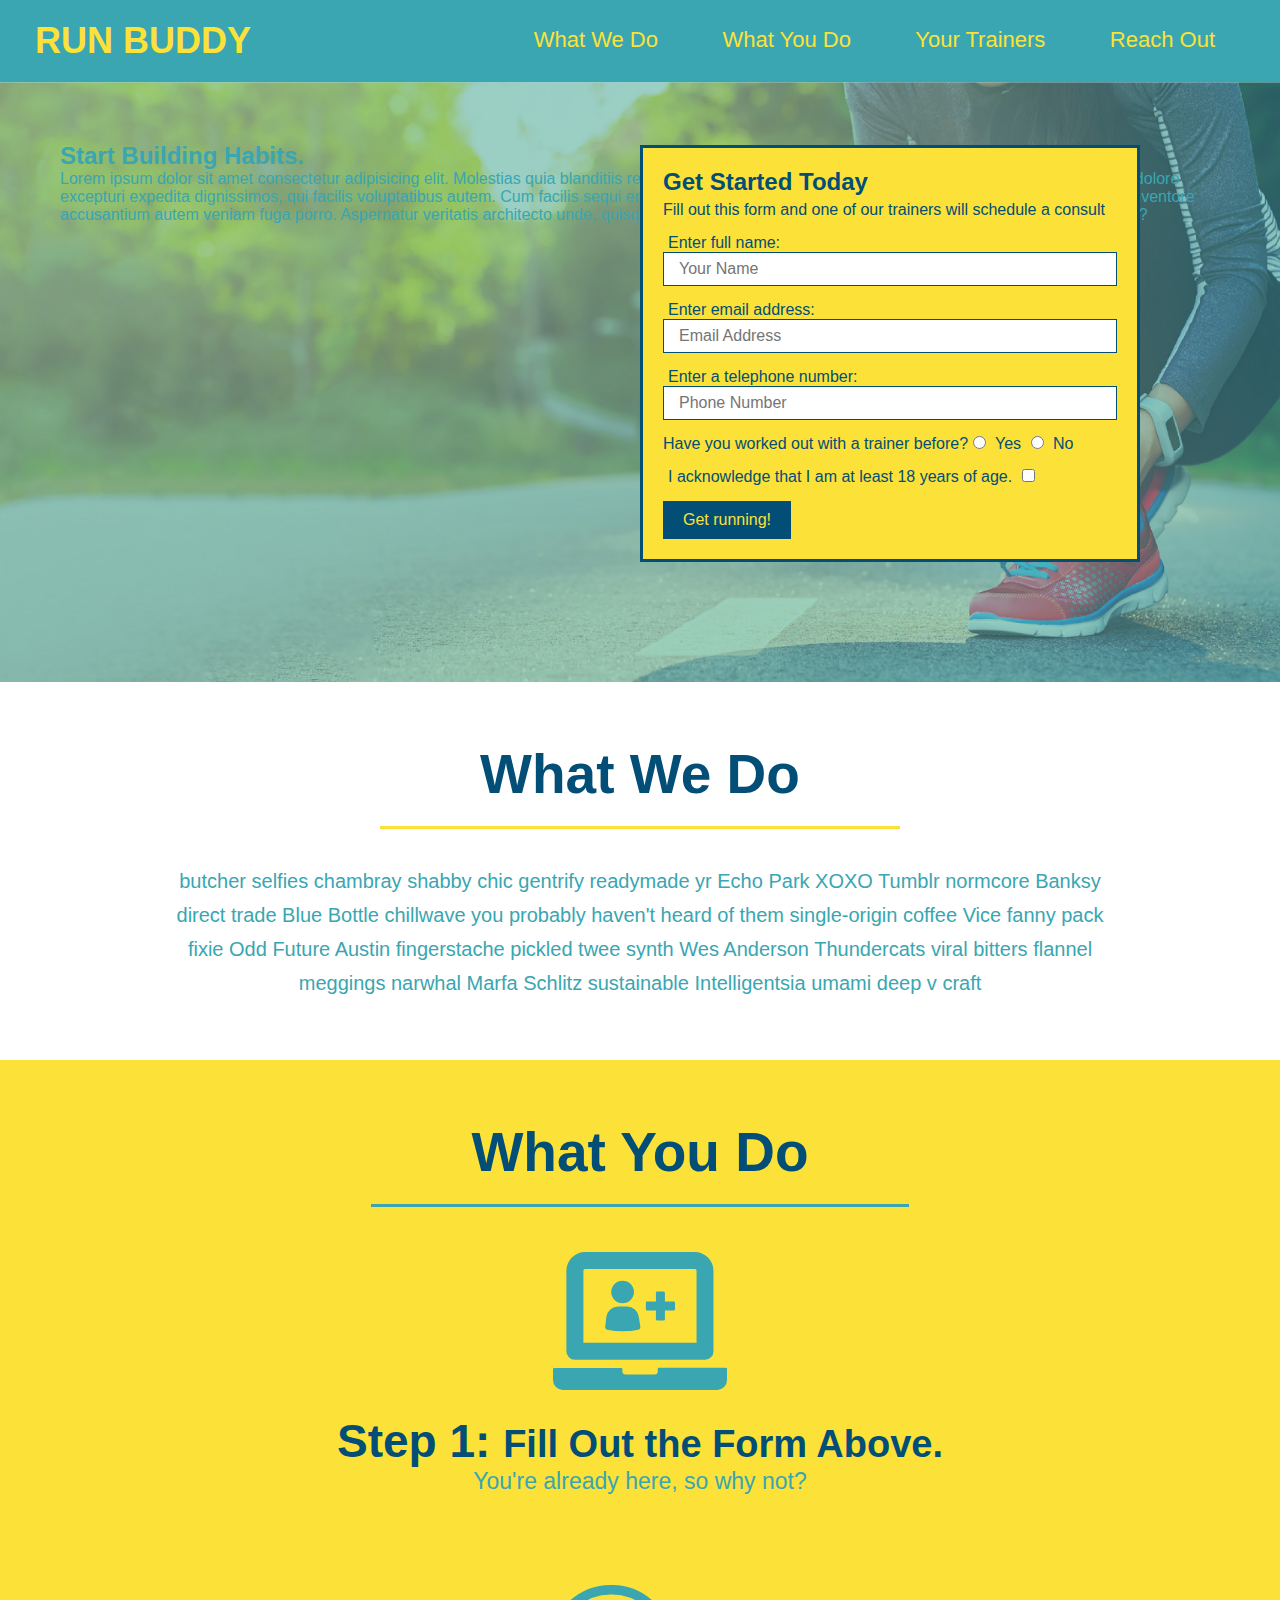
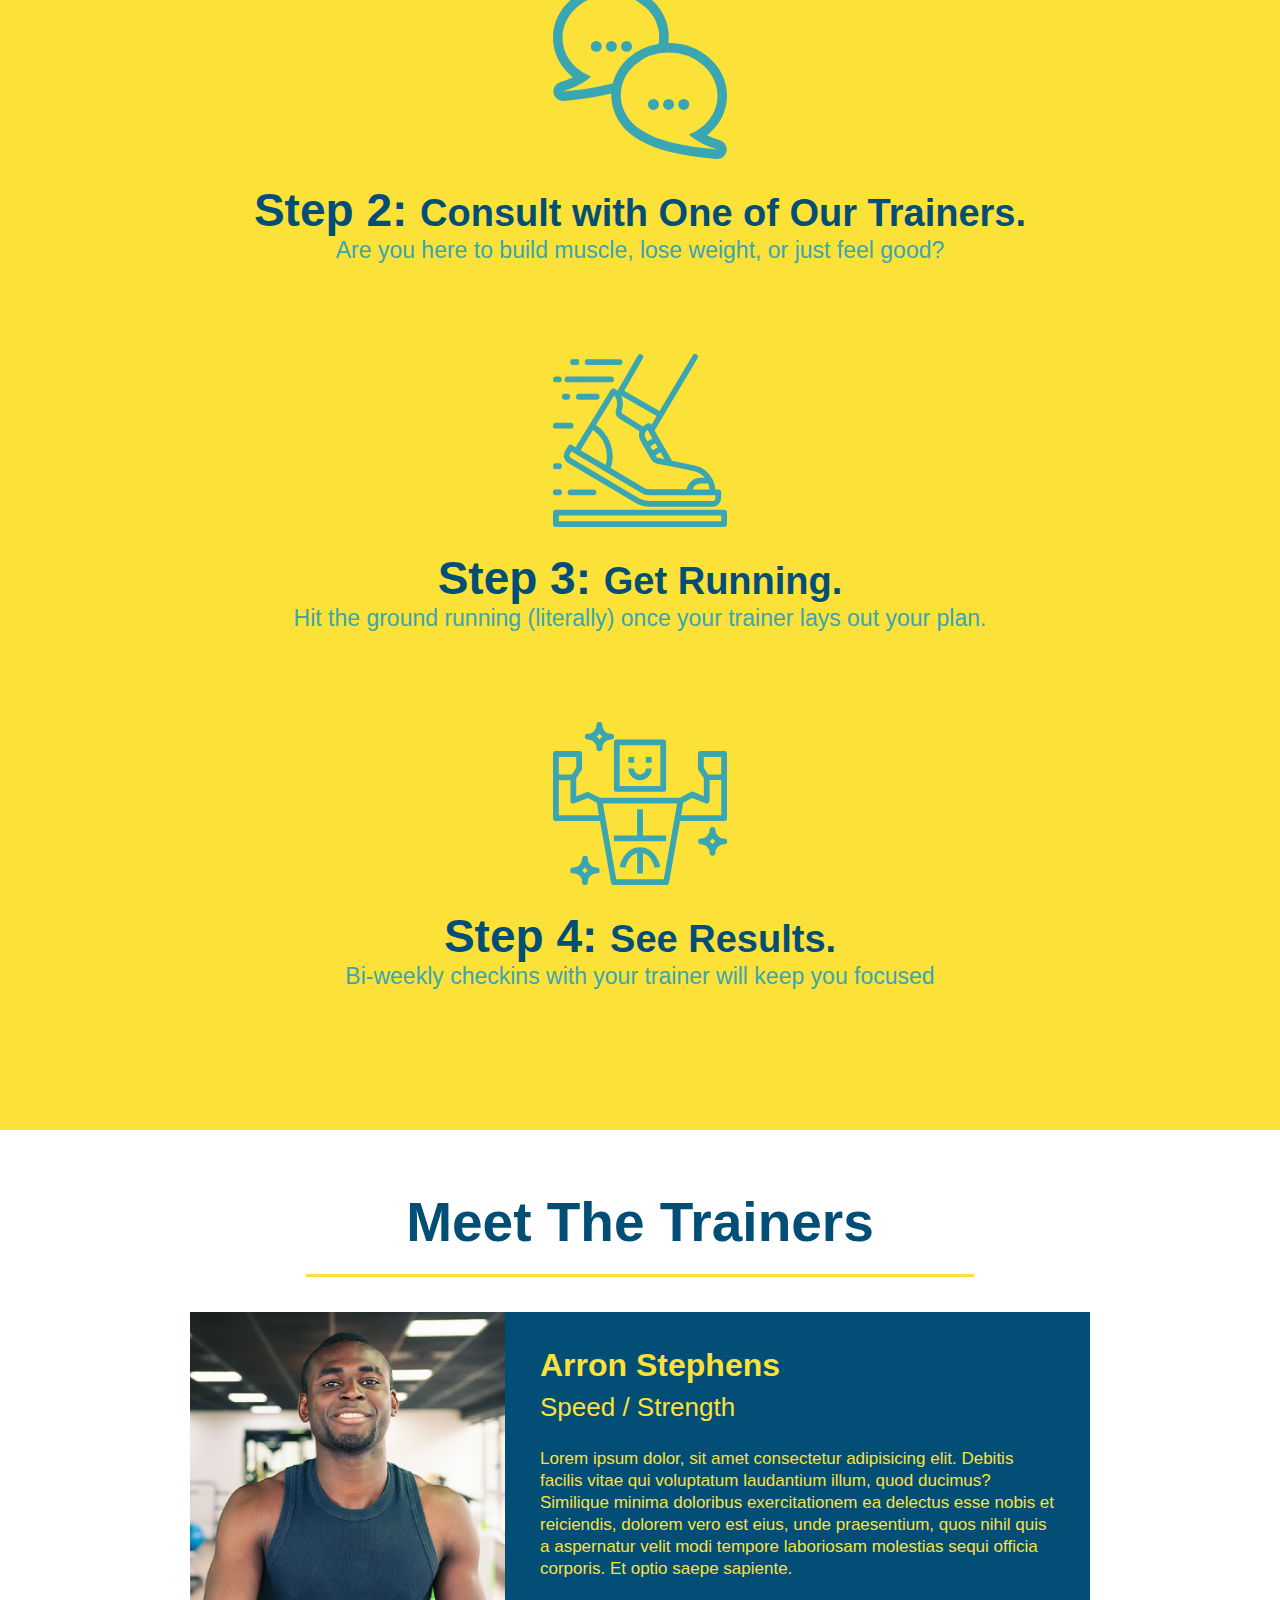
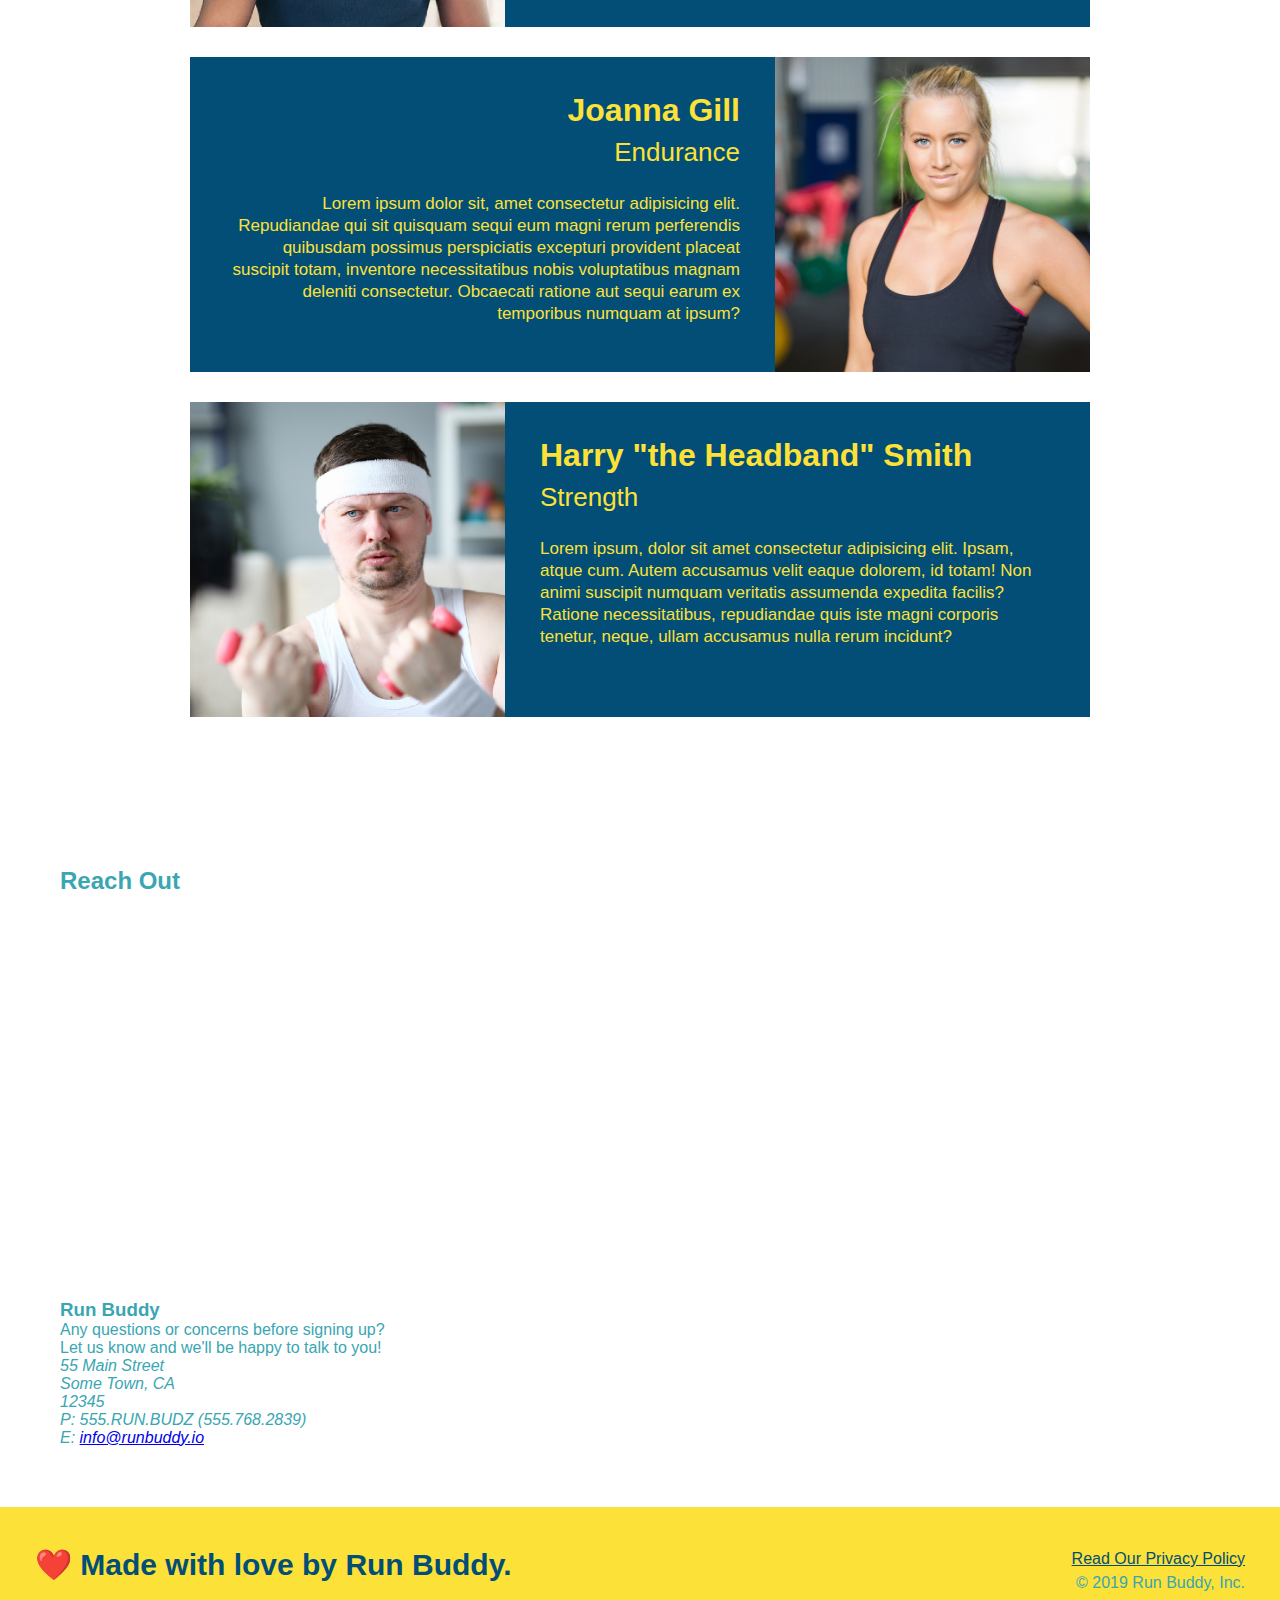
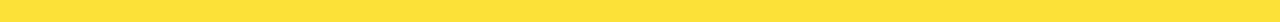
==== index.html @ 524ec3db "add iframe" ====
<!DOCTYPE html>
<html lang="en">

<head>
  <meta charset="UTF-8" />
  <title>Run Buddy</title>
  <link rel="stylesheet" href="./assets/css/style.css" />
</head>

<body>
  <!-- navigation -->
  <header>
    <h1>
      <a href="/">
        RUN BUDDY
      </a>
    </h1>
    <nav>
      <!-- Unordered list element -->
      <ul>
        <!-- List item element-->
        <li>
          <!-- Anchor element -->
          <a href="#what-we-do">What We Do</a>
        </li>
        <li>
          <a href="#what-you-do">What You Do</a>
        </li>
        <li>
          <a href="#your-trainers">Your Trainers</a>
        </li>
        <li>
          <a href="#reach-out">Reach Out</a>
        </li>
      </ul>
    </nav>
  </header>

  <!-- hero/jumbotron -->
  <section class="hero">
    <div class="hero-cta">
      <h2>Start Building Habits.</h2>
      <p>
        Lorem ipsum dolor sit amet consectetur adipisicing elit. Molestias quia blanditiis rem officiis ea. Inventore
        dolores aut nobis animi ullam quam commodi, dolore excepturi expedita dignissimos, qui facilis voluptatibus
        autem. Cum facilis sequi enim officiis et fugiat optio unde, corrupti soluta voluptas deserunt ut id inventore
        accusantium autem veniam fuga porro. Aspernatur veritatis architecto unde, quisquam molestias hic vitae modi
        veniam dolore doloribus quidem tempora?
      </p>
    </div>
    <div class="hero-form">
      <h3>Get Started Today</h3>
      <p>Fill out this form and one of our trainers will schedule a consult</p>
      <form>
        <label for="name">Enter full name:</label>
        <input type="text" placeholder="Your Name" name="name" id="name" class="form-input" />
        <label for="email">Enter email address:</label>
        <input type="text" placeholder="Email Address" name="email" id="email" class="form-input" />
        <label for="phone">Enter a telephone number:</label>
        <input type="text" placeholder="Phone Number" name="phone" id="phone" class="form-input" />
        <p>
          Have you worked out with a trainer before?
          <input type="radio" name="trainer-confirm" id="trainer-yes" />
          <label for="trainer-yes">Yes</label>
          <input type="radio" name="trainer-confirm" id="trainer-no" />
          <label for="trainer-no">No</label>
        </p>
        <p>
          <label for="checkbox">
            I acknowledge that I am at least 18 years of age.
          </label>
          <input type="checkbox" name="checkpoint1" id="checkbox" />
        </p>
        <button type="submit">
          Get running!
        </button>
      </form>
    </div>
  </section>

  <!-- "what we do" section -->
  <section id="what-we-do" class="intro">
    <h2 class="section-title primary-border">What We Do</h2>
    <p>
      butcher selfies chambray shabby chic gentrify readymade yr Echo Park XOXO Tumblr normcore Banksy direct trade Blue
      Bottle chillwave you probably haven't heard of them single-origin coffee Vice fanny pack fixie Odd Future Austin
      fingerstache pickled twee synth Wes Anderson Thundercats viral bitters flannel meggings narwhal Marfa Schlitz
      sustainable Intelligentsia umami deep v craft
    </p>
  </section>

  <!-- "what you do" section -->
  <section id="what-you-do" class="steps">
    <h2 class="section-title secondary-border">What You Do</h2>

    <div>
      <img src="./assets/images/step-1.svg" alt="" />
      <h3>Step 1: <span>Fill Out the Form Above.</span></h3>
      <p>You're already here, so why not?</p>
    </div>

    <div>
      <img src="./assets/images/step-2.svg" alt="" />
      <h3>Step 2: <span>Consult with One of Our Trainers.</span></h3>
      <p>Are you here to build muscle, lose weight, or just feel good?</p>
    </div>

    <div>
      <img src="./assets/images/step-3.svg" alt="" />
      <h3>Step 3: <span>Get Running.</span></h3>
      <p>Hit the ground running (literally) once your trainer lays out your plan.</p>
    </div>

    <div>
      <img src="./assets/images/step-4.svg" alt="" />
      <h3>Step 4: <span>See Results.</span></h3>
      <p>Bi-weekly checkins with your trainer will keep you focused</p>
    </div>
  </section>

  <!-- "meet the trainers" section -->
  <section id="your-trainers" class="trainers">
    <h2 class="section-title primary-border">
      Meet The Trainers
    </h2>
    <!-- trainer 1 -->
    <article class="trainer">
      <img src="./assets/images/trainer-1.jpg" alt="Arron Stephens in his workout clothes, ready to pump iron" />
      <div class="trainer-bio text-left">
        <h3>Arron Stephens</h3>
        <h4>Speed / Strength</h4>
        <p>Lorem ipsum dolor, sit amet consectetur adipisicing elit. Debitis facilis vitae qui voluptatum laudantium
          illum, quod ducimus? Similique minima doloribus exercitationem ea delectus esse nobis et reiciendis, dolorem
          vero est eius, unde praesentium, quos nihil quis a aspernatur velit modi tempore laboriosam molestias sequi
          officia corporis. Et optio saepe sapiente.</p>
      </div>
    </article>

    <!-- trainer 2 -->
    <article class="trainer">
      <div class="trainer-bio text-right">
        <h3>Joanna Gill</h3>
        <h4>Endurance</h4>
        <p>
          Lorem ipsum dolor sit, amet consectetur adipisicing elit. Repudiandae qui sit quisquam sequi eum magni rerum
          perferendis quibusdam possimus perspiciatis excepturi provident placeat suscipit totam, inventore
          necessitatibus nobis voluptatibus magnam deleniti consectetur. Obcaecati ratione aut sequi earum ex temporibus
          numquam at ipsum?
        </p>
      </div>
      <img src="./assets/images/trainer-2.jpg" alt="Joanna Gill cooling off after a workout" />
    </article>

    <!-- trainer 3 -->
    <article class="trainer">
      <img src="./assets/images/trainer-3.jpg"
        alt="Harry Smith wearing a headband and lifting comically small pink weights" />
      <div class="trainer-bio text-left">
        <h3>Harry "the Headband" Smith</h3>
        <h4>Strength</h4>
        <p>
          Lorem ipsum, dolor sit amet consectetur adipisicing elit. Ipsam, atque cum. Autem accusamus velit eaque
          dolorem, id totam! Non animi suscipit numquam veritatis assumenda expedita facilis? Ratione necessitatibus,
          repudiandae quis iste magni corporis tenetur, neque, ullam accusamus nulla rerum incidunt?
        </p>
      </div>
    </article>
  </section>

  <!-- "reach out" section -->
  <section>
    <h2>Reach Out</h2>
    <div class="contact-info">
      <iframe
        src="https://www.google.com/maps/embed?pb=!1m18!1m12!1m3!1d3223.1935821625984!2d-86.51737688439837!3d36.11314131376996!2m3!1f0!2f0!3f0!3m2!1i1024!2i768!4f13.1!3m3!1m2!1s0x886413eddbdd897b%3A0x9555326be716e480!2s4103%20Elizabeth%20Dr%2C%20Mt.%20Juliet%2C%20TN%2037122!5e0!3m2!1sen!2sus!4v1623784076672!5m2!1sen!2sus"
        width="400" height="400" style="border:0;" allowfullscreen="" loading="lazy">
      </iframe>
    </div>
    <div>
      <h3>Run Buddy</h3>
      <p>
        Any questions or concerns before signing up?
        <br />
        Let us know and we'll be happy to talk to you!
      </p>
      <address>
        55 Main Street <br />
        Some Town, CA <br />
        12345 <br />
        P: 555.RUN.BUDZ (555.768.2839)<br />
        E: <a href="mailto:info@runbuddy.io">info@runbuddy.io</a>
      </address>
    </div>
  </section>


  <!-- footer -->
  <footer>
    <h2>❤️ Made with love by Run Buddy.</h2>
    <div>
      <a href="#">Read Our Privacy Policy</a><br />
      &copy; 2019 Run Buddy, Inc.
    </div>
  </footer>
</body>

</html>
---- assets/css/style.css ----
* {
  margin: 0;
  padding: 0;
  box-sizing: border-box;
}

body {
  /* more on this crazy alphanumerical value in a minute! */
  color: #39a6b2;
  font-family: Helvetica, Arial, sans-serif;
}

/* apply styles to <header> */
header {
  padding: 20px 35px;
  background-color: #39a6b2;
}

header h1 {
  font-weight: bold;
  font-size: 36px;
  color: #fce138;
  margin: 0;
  display: inline;
}
header a {
  text-decoration: none;
  color: #fce138;
}

header nav {
  float: right;
  margin: 7px 0;
}

header nav ul li {
  display: inline;
}

header nav ul li a {
  margin: 0 30px;
  font-weight: lighter;
  font-size: 22px;
}

footer {
  background: #fce138;
  width: 100%;
  padding: 40px 35px;
}

footer h2 {
  display: inline;
  color: #024e76;
  font-size: 30px;
  margin: 0;
}

footer div {
  float: right;
  line-height: 1.5;
  text-align: right;
}

footer a {
  color: #024e76;
}

section {
  padding: 60px;
}

/* Hero Style Start */
.hero {
  background-image: url('../images/hero-bg.jpg');
  height: 600px;
  background-size: cover;
  background-position: center;
  position: relative;
}
/* Hero Style End */

.hero-form {
  border: 3px solid #024e76;
  background-color: #fce138;
  padding: 20px;
  width: 500px;
  color: #024e76;
  position: absolute;
  bottom: 120px;
  right: 140px;
}

.hero-form h3 {
  font-size: 24px;
  margin: 0;
}
.hero-form p {
  margin: 5px 0 15px 0;
}

.form-input {
  border: 1px solid #024e76;
  display: block;
  padding: 7px 15px;
  font-size: 16px;
  color: #024e76;
  width: 100%;
  margin-bottom: 15px;
}

.hero-form label {
  margin: 0 5px;
}

.hero-form button {
  color: #fce138;
  background-color: #024e76;
  border: none;
  padding: 10px 20px;
  font-size: 16px;
}

.intro {
  text-align: center;
}

.intro p {
  line-height: 1.7;
  color: #39a6b2;
  width: 80%;
  font-size: 20px;
  margin: 0 auto;
}

.steps {
  text-align: center;
  background: #fce138;
}

.steps div {
  margin-bottom: 80px;
}

.steps img {
  width: 15%;
  margin: 10px 0;
}

.steps h3 {
  color: #024e76;
  font-size: 46px;
  margin-top: 10px;
}

.steps p {
  color: #39a6b2;
  font-size: 23px;
}

.steps span {
  font-size: 38px;
}

.section-title {
  font-size: 55px;
  color: #024e76;
  margin-bottom: 35px;
  padding: 0 100px 20px 100px;
  display: inline-block;
  border-bottom: 3px solid;
}

.primary-border {
  border-color: #fce138;
}

.secondary-border {
  border-color: #39a6b2;
}

.trainers {
  text-align: center;
}

.trainer {
  width: 900px;
  margin: 0 auto 30px auto;
  background: #024e76;
  color: #fce138;
  overflow: auto;
}

.trainer img {
  width: 35%;
  float: left;
}

.trainer-bio {
  padding: 35px;
  float: left;
  width: 65%;
}

.trainer-bio h3 { 
  font-size: 32px;
  margin-bottom: 8px;
}

.trainer-bio h4 { 
  font-weight: lighter;
  font-size: 26px;
  margin-bottom: 25px;
}

.trainer-bio p { 
  font-size: 17px;
  line-height: 1.3;
}


.text-left {
  text-align: left;
}

.text-right {
  text-align: right;
}
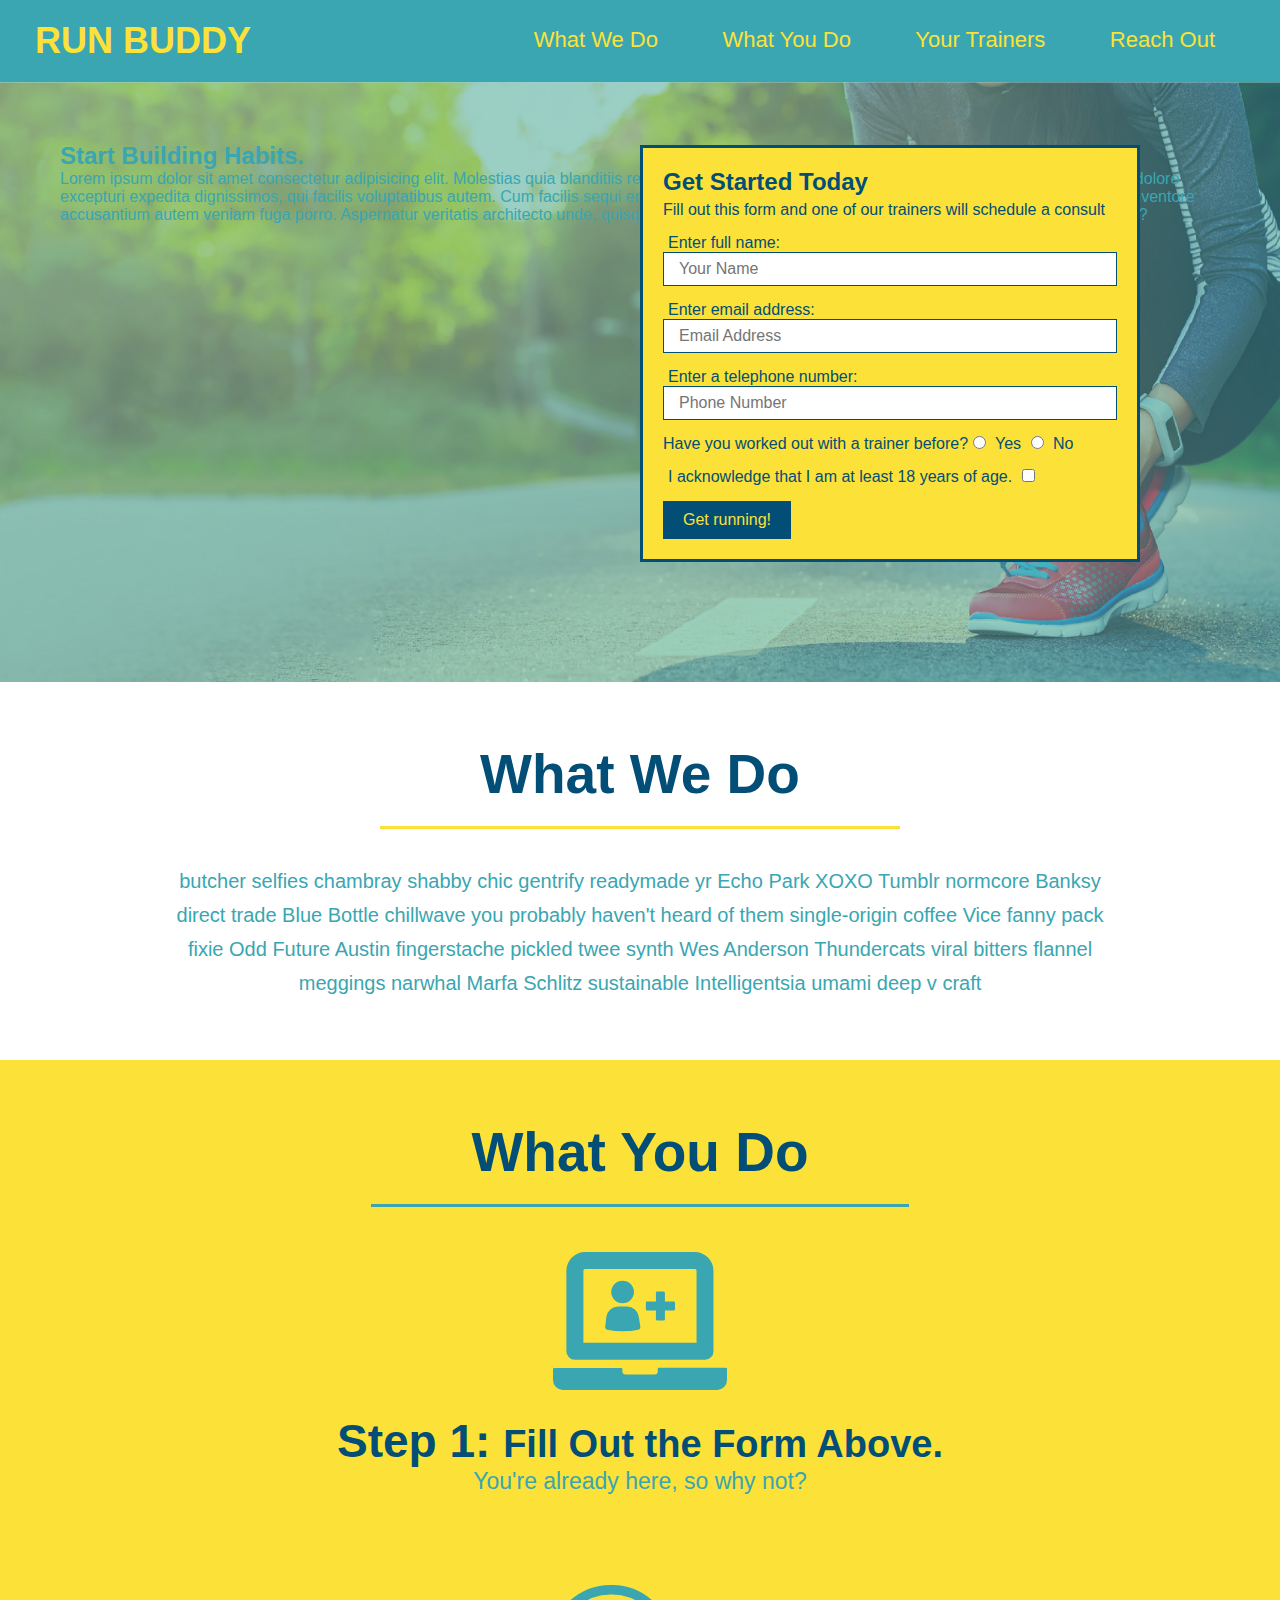
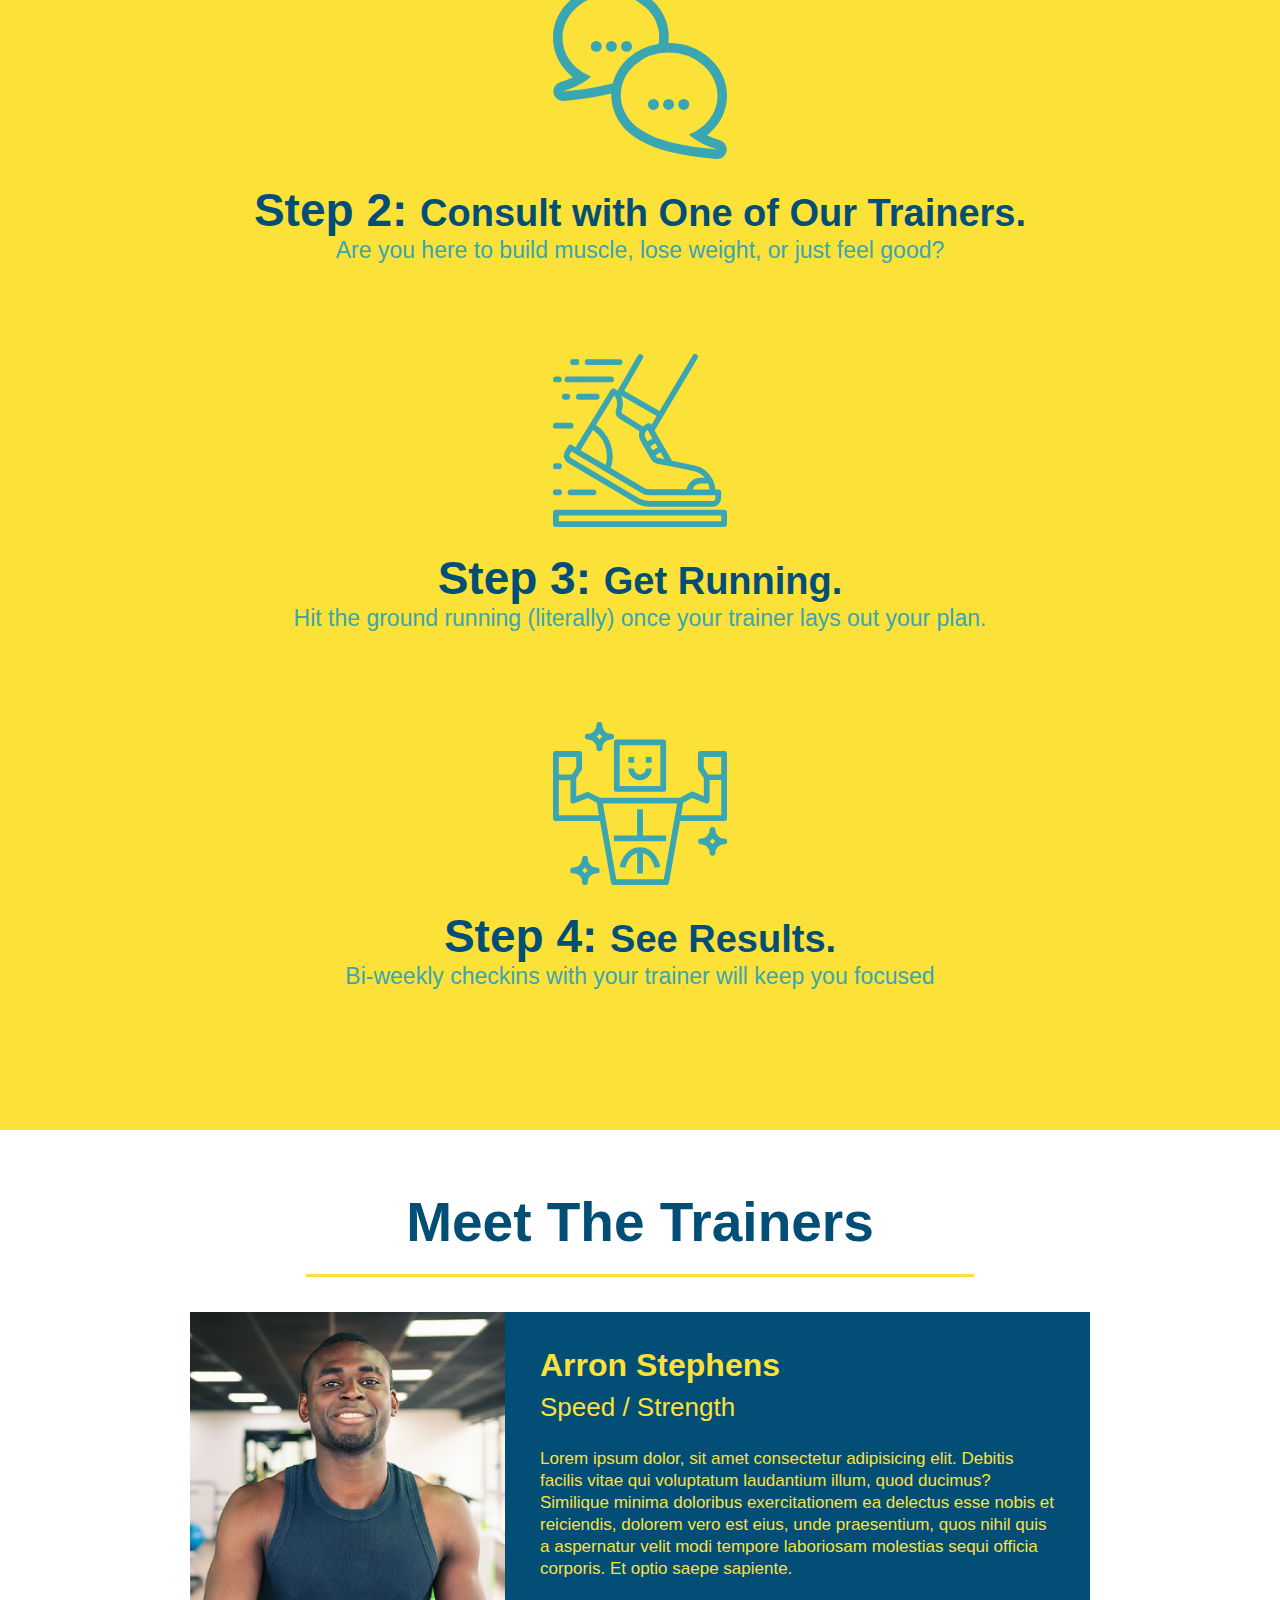
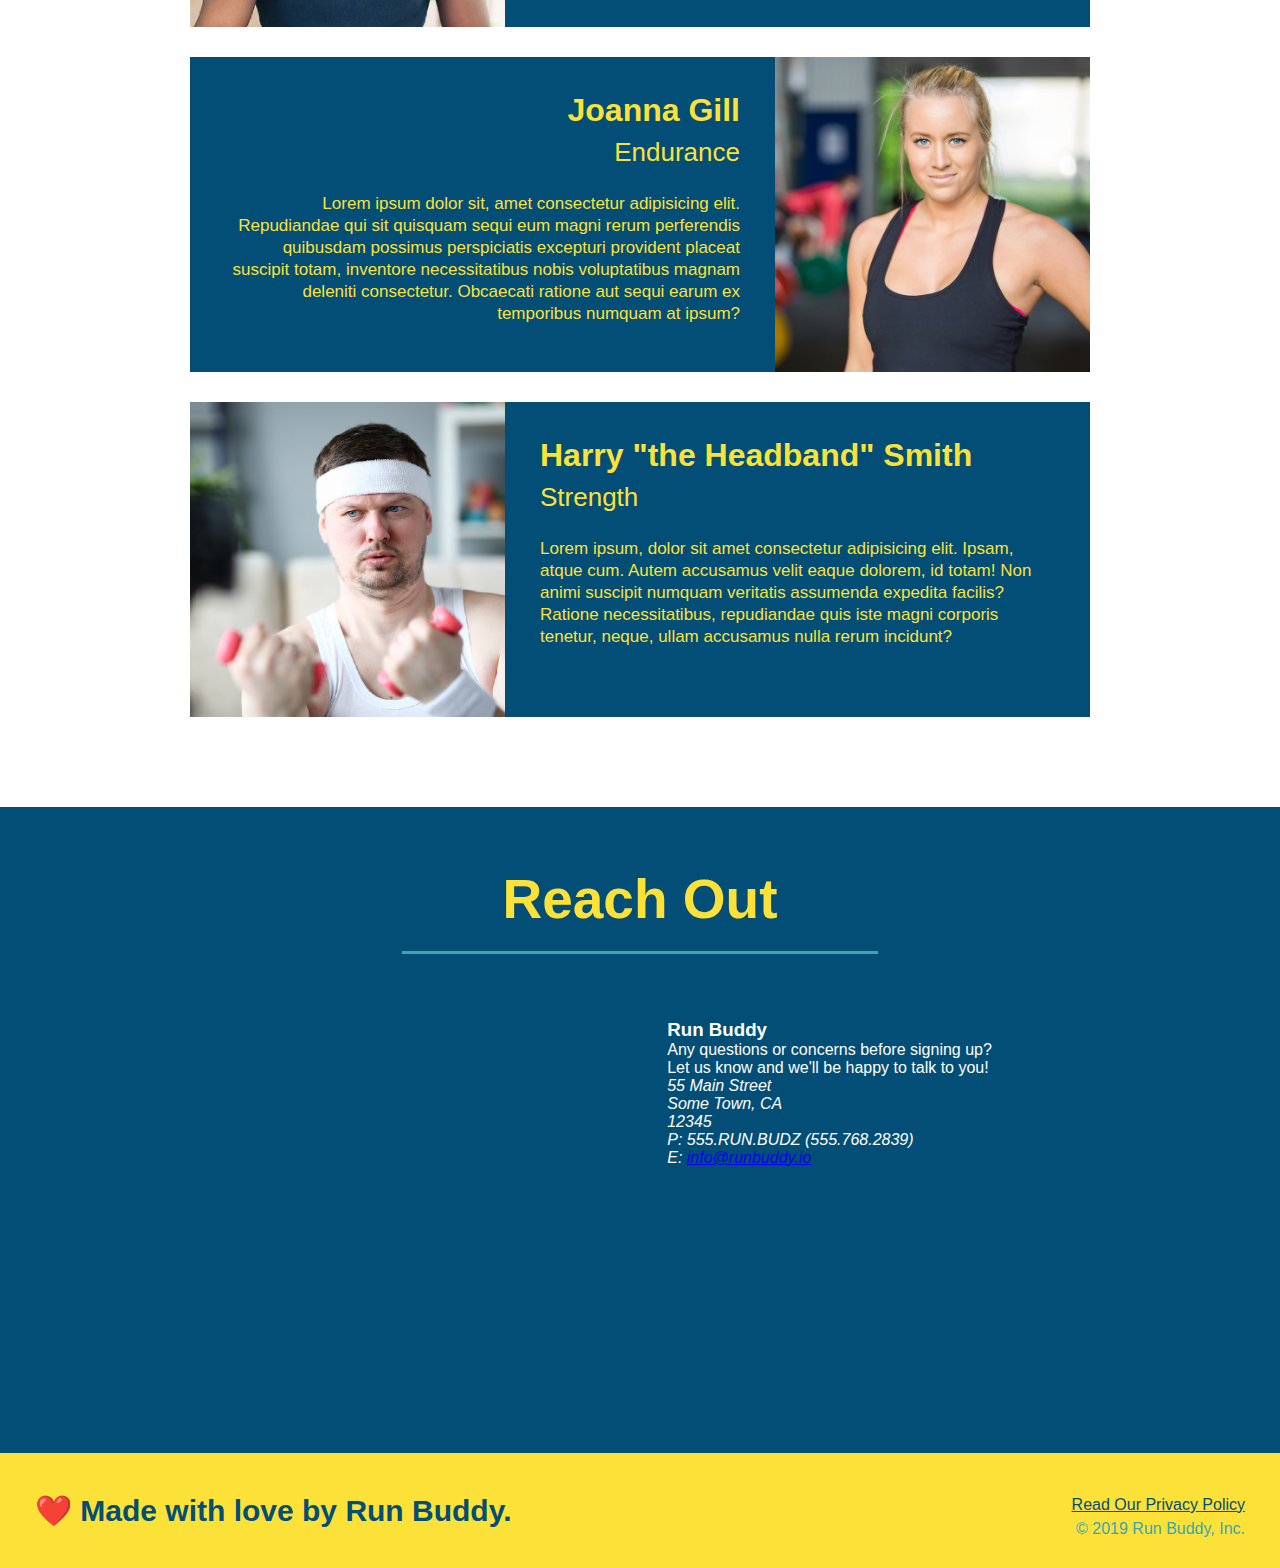
==== commit cdb5783c: "style contact info" ====
--- a/index.html
+++ b/index.html
@@ -168,29 +168,33 @@
   </section>
 
   <!-- "reach out" section -->
-  <section>
-    <h2>Reach Out</h2>
+  <section class="contact" id="reach-out">
+    <h2 class="section-title secondary-border">Reach Out</h2>
     <div class="contact-info">
       <iframe
         src="https://www.google.com/maps/embed?pb=!1m18!1m12!1m3!1d3223.1935821625984!2d-86.51737688439837!3d36.11314131376996!2m3!1f0!2f0!3f0!3m2!1i1024!2i768!4f13.1!3m3!1m2!1s0x886413eddbdd897b%3A0x9555326be716e480!2s4103%20Elizabeth%20Dr%2C%20Mt.%20Juliet%2C%20TN%2037122!5e0!3m2!1sen!2sus!4v1623784076672!5m2!1sen!2sus"
-        width="400" height="400" style="border:0;" allowfullscreen="" loading="lazy">
-      </iframe>
-    </div>
-    <div>
-      <h3>Run Buddy</h3>
-      <p>
-        Any questions or concerns before signing up?
-        <br />
-        Let us know and we'll be happy to talk to you!
-      </p>
-      <address>
-        55 Main Street <br />
-        Some Town, CA <br />
-        12345 <br />
-        P: 555.RUN.BUDZ (555.768.2839)<br />
-        E: <a href="mailto:info@runbuddy.io">info@runbuddy.io</a>
-      </address>
-    </div>
+
+        style="border:0;"
+        allowfullscreen=""
+        loading="lazy">
+      </iframe> 
+        <div>
+          <h3>Run Buddy</h3>
+          <p>
+            Any questions or concerns before signing up?
+            <br />
+            Let us know and we'll be happy to talk to you!
+          </p>
+          <address>
+            55 Main Street <br />
+            Some Town, CA <br />
+            12345 <br />
+            P: 555.RUN.BUDZ (555.768.2839)<br />
+            E: <a href="mailto:info@runbuddy.io">info@runbuddy.io</a>
+          </address>
+        </div>
+    </div>
+
   </section>
 
 
--- a/assets/css/style.css
+++ b/assets/css/style.css
@@ -225,4 +225,28 @@
 
 .text-right {
   text-align: right;
+}
+
+/* Reach Out syles start */
+.contact {
+  text-align: center;
+  background: #024e76;
+}
+
+.contact h2 {
+ color: #fce138;
+}
+
+.contact-info iframe {
+  width: 400px;
+  height: 400px;
+}
+
+.contact-info div {
+  width: 410px;
+  display: inline-block;
+  vertical-align: top;
+  text-align: left;
+  margin: 30px 0 0 60px;
+  color: white;
 }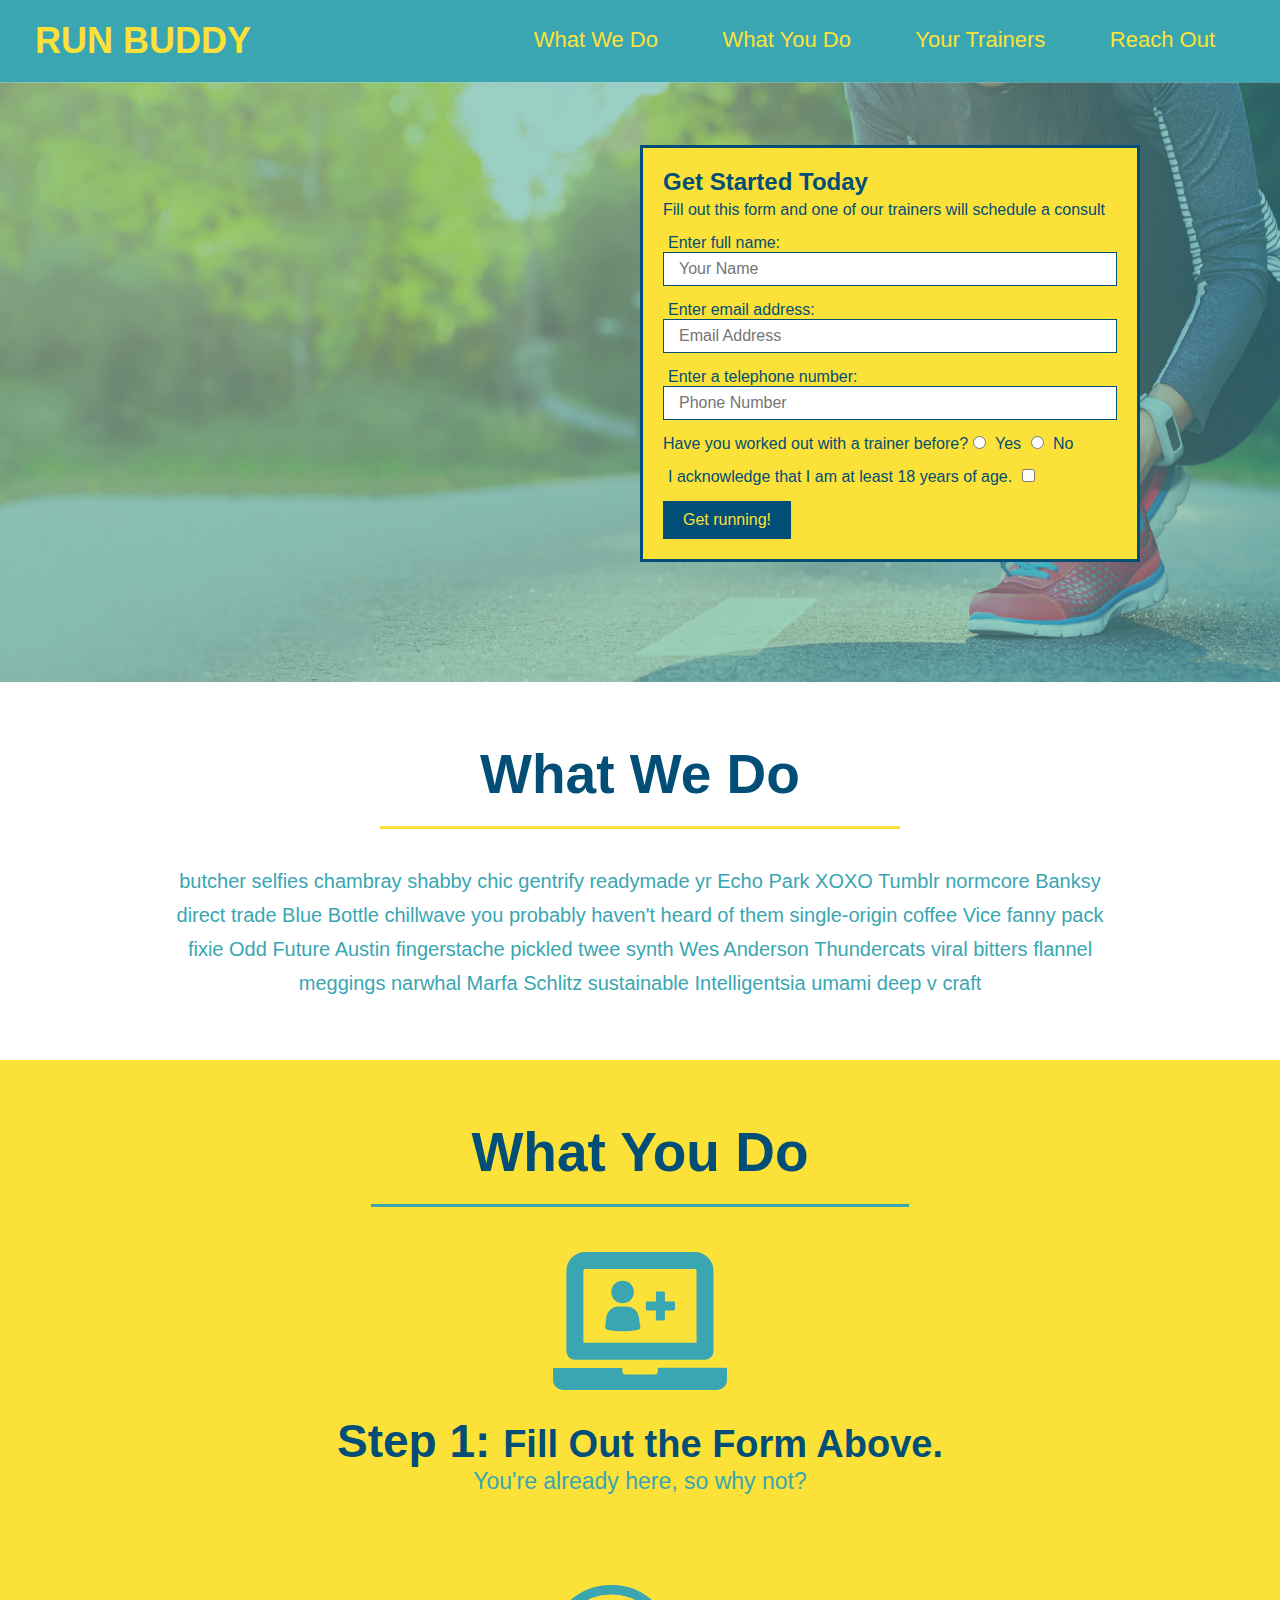
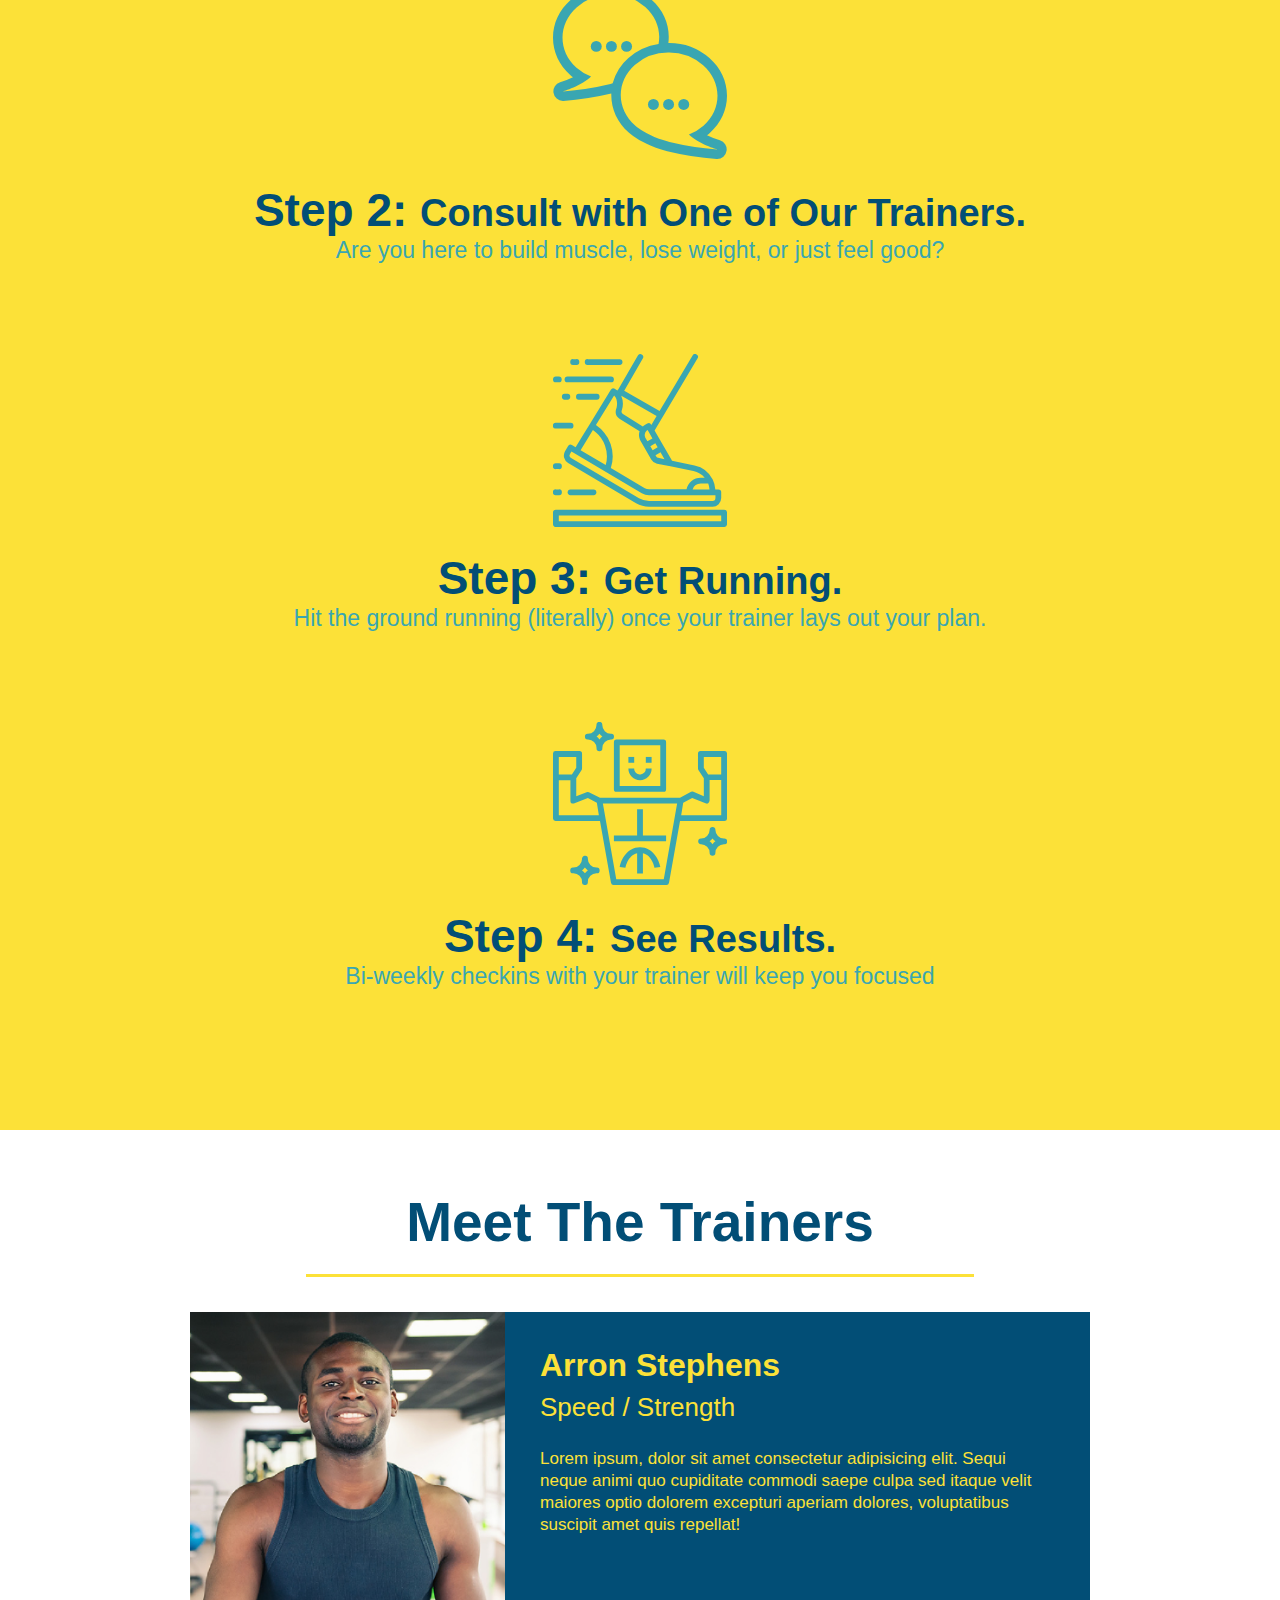
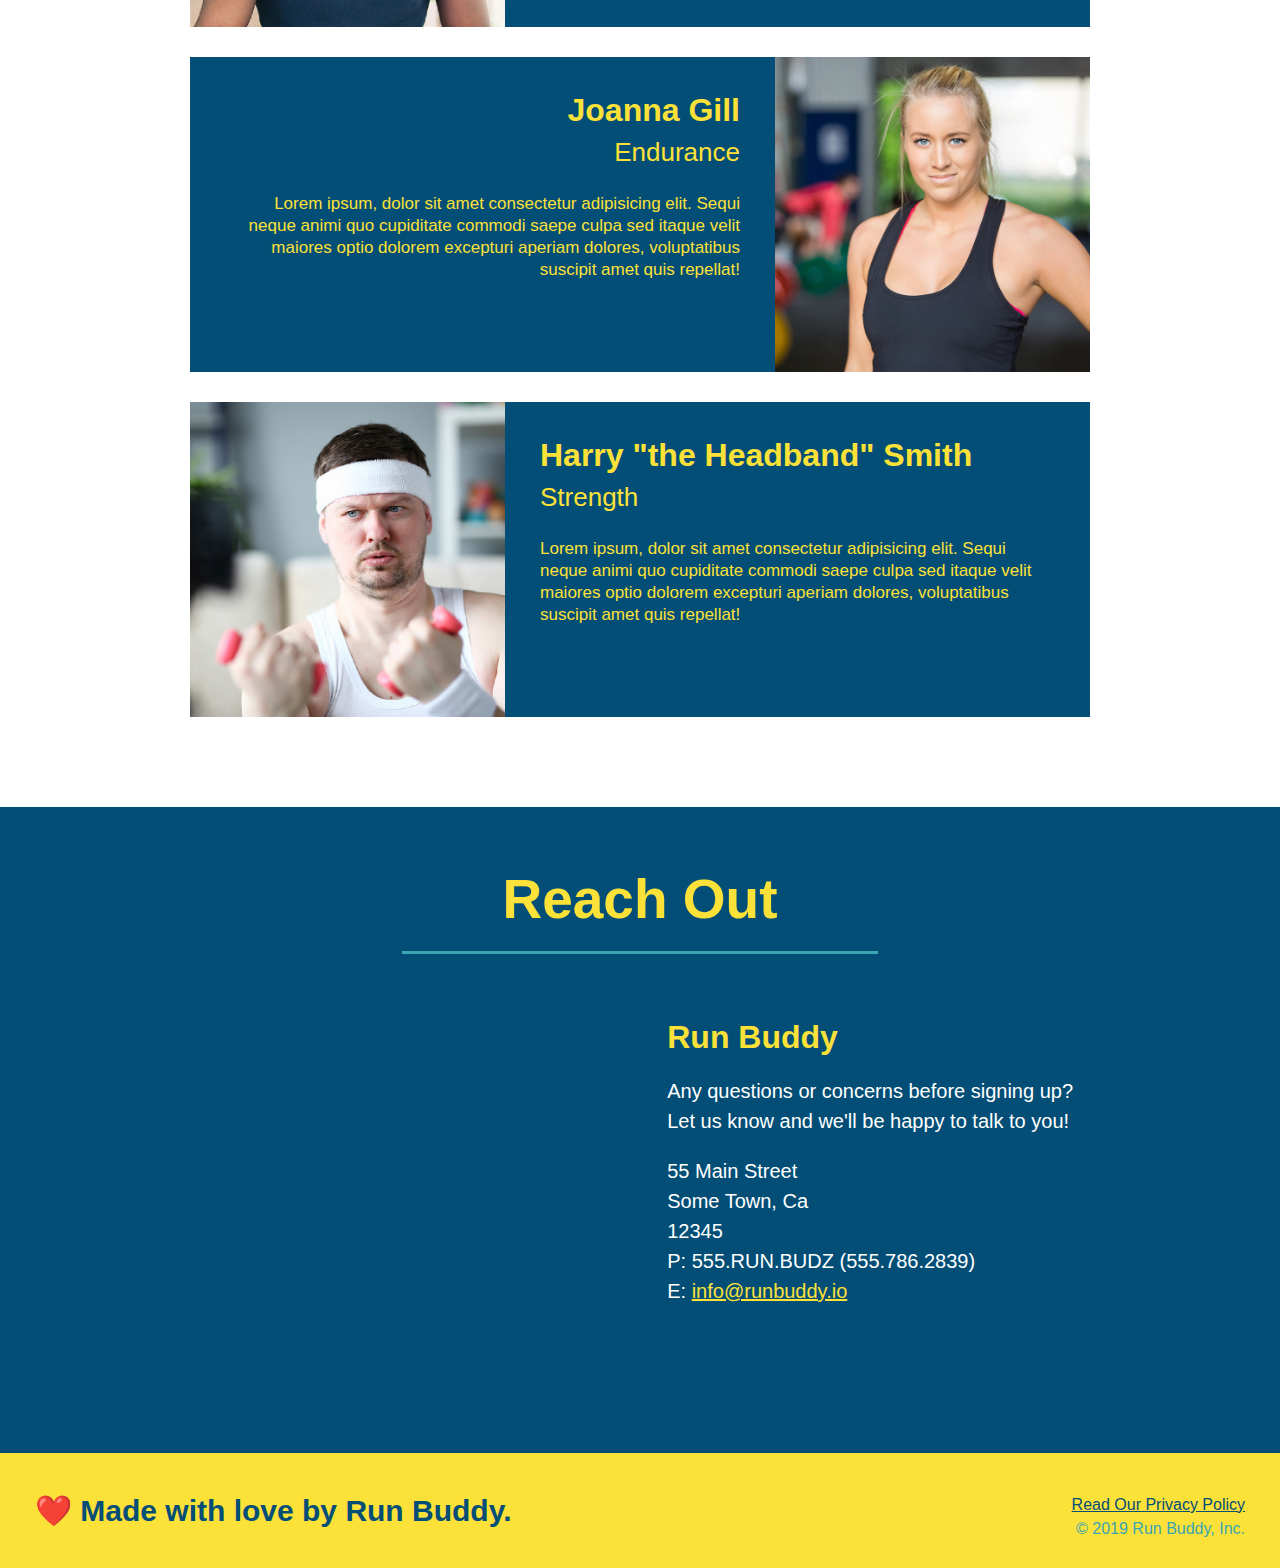
==== commit 65488f6f: "privacy policy" ====
--- a/index.html
+++ b/index.html
@@ -38,16 +38,6 @@
 
   <!-- hero/jumbotron -->
   <section class="hero">
-    <div class="hero-cta">
-      <h2>Start Building Habits.</h2>
-      <p>
-        Lorem ipsum dolor sit amet consectetur adipisicing elit. Molestias quia blanditiis rem officiis ea. Inventore
-        dolores aut nobis animi ullam quam commodi, dolore excepturi expedita dignissimos, qui facilis voluptatibus
-        autem. Cum facilis sequi enim officiis et fugiat optio unde, corrupti soluta voluptas deserunt ut id inventore
-        accusantium autem veniam fuga porro. Aspernatur veritatis architecto unde, quisquam molestias hic vitae modi
-        veniam dolore doloribus quidem tempora?
-      </p>
-    </div>
     <div class="hero-form">
       <h3>Get Started Today</h3>
       <p>Fill out this form and one of our trainers will schedule a consult</p>
@@ -120,38 +110,35 @@
 
   <!-- "meet the trainers" section -->
   <section id="your-trainers" class="trainers">
-    <h2 class="section-title primary-border">
-      Meet The Trainers
-    </h2>
-    <!-- trainer 1 -->
+    <h2 class="section-title primary-border">Meet The Trainers</h2>
     <article class="trainer">
       <img src="./assets/images/trainer-1.jpg" alt="Arron Stephens in his workout clothes, ready to pump iron" />
       <div class="trainer-bio text-left">
         <h3>Arron Stephens</h3>
         <h4>Speed / Strength</h4>
-        <p>Lorem ipsum dolor, sit amet consectetur adipisicing elit. Debitis facilis vitae qui voluptatum laudantium
-          illum, quod ducimus? Similique minima doloribus exercitationem ea delectus esse nobis et reiciendis, dolorem
-          vero est eius, unde praesentium, quos nihil quis a aspernatur velit modi tempore laboriosam molestias sequi
-          officia corporis. Et optio saepe sapiente.</p>
+        <p>
+          Lorem ipsum, dolor sit amet consectetur adipisicing elit. Sequi neque animi quo cupiditate commodi saepe culpa
+          sed
+          itaque velit maiores optio dolorem excepturi aperiam dolores, voluptatibus suscipit amet quis repellat!
+        </p>
       </div>
     </article>
 
-    <!-- trainer 2 -->
+    <!-- second trainer bio -->
     <article class="trainer">
       <div class="trainer-bio text-right">
         <h3>Joanna Gill</h3>
         <h4>Endurance</h4>
         <p>
-          Lorem ipsum dolor sit, amet consectetur adipisicing elit. Repudiandae qui sit quisquam sequi eum magni rerum
-          perferendis quibusdam possimus perspiciatis excepturi provident placeat suscipit totam, inventore
-          necessitatibus nobis voluptatibus magnam deleniti consectetur. Obcaecati ratione aut sequi earum ex temporibus
-          numquam at ipsum?
+          Lorem ipsum, dolor sit amet consectetur adipisicing elit. Sequi neque animi quo cupiditate commodi saepe culpa
+          sed
+          itaque velit maiores optio dolorem excepturi aperiam dolores, voluptatibus suscipit amet quis repellat!
         </p>
       </div>
       <img src="./assets/images/trainer-2.jpg" alt="Joanna Gill cooling off after a workout" />
     </article>
 
-    <!-- trainer 3 -->
+    <!-- third trainer bio -->
     <article class="trainer">
       <img src="./assets/images/trainer-3.jpg"
         alt="Harry Smith wearing a headband and lifting comically small pink weights" />
@@ -159,50 +146,47 @@
         <h3>Harry "the Headband" Smith</h3>
         <h4>Strength</h4>
         <p>
-          Lorem ipsum, dolor sit amet consectetur adipisicing elit. Ipsam, atque cum. Autem accusamus velit eaque
-          dolorem, id totam! Non animi suscipit numquam veritatis assumenda expedita facilis? Ratione necessitatibus,
-          repudiandae quis iste magni corporis tenetur, neque, ullam accusamus nulla rerum incidunt?
+          Lorem ipsum, dolor sit amet consectetur adipisicing elit. Sequi neque animi quo cupiditate commodi saepe culpa
+          sed
+          itaque velit maiores optio dolorem excepturi aperiam dolores, voluptatibus suscipit amet quis repellat!
         </p>
       </div>
     </article>
   </section>
 
   <!-- "reach out" section -->
-  <section class="contact" id="reach-out">
+  <section id="reach-out" class="contact">
     <h2 class="section-title secondary-border">Reach Out</h2>
     <div class="contact-info">
-      <iframe
-        src="https://www.google.com/maps/embed?pb=!1m18!1m12!1m3!1d3223.1935821625984!2d-86.51737688439837!3d36.11314131376996!2m3!1f0!2f0!3f0!3m2!1i1024!2i768!4f13.1!3m3!1m2!1s0x886413eddbdd897b%3A0x9555326be716e480!2s4103%20Elizabeth%20Dr%2C%20Mt.%20Juliet%2C%20TN%2037122!5e0!3m2!1sen!2sus!4v1623784076672!5m2!1sen!2sus"
-
-        style="border:0;"
+      <iframe 
+        src="https://www.google.com/maps/embed?pb=!1m18!1m12!1m3!1d3147.1079747227936!2d-120.42364418397035!3d37.92790791110593!2m3!1f0!2f0!3f0!3m2!1i1024!2i768!4f13.1!3m3!1m2!1s0x8090c49129b6ac57%3A0xb56c7eb95a2cd8bd!2sMain%20St%2C%20California%2095327!5e0!3m2!1sen!2sus!4v1616426329495!5m2!1sen!2sus"
+        style="border:0;" 
         allowfullscreen=""
         loading="lazy">
-      </iframe> 
-        <div>
-          <h3>Run Buddy</h3>
-          <p>
-            Any questions or concerns before signing up?
-            <br />
-            Let us know and we'll be happy to talk to you!
-          </p>
-          <address>
-            55 Main Street <br />
-            Some Town, CA <br />
-            12345 <br />
-            P: 555.RUN.BUDZ (555.768.2839)<br />
-            E: <a href="mailto:info@runbuddy.io">info@runbuddy.io</a>
-          </address>
-        </div>
+      </iframe>
+      <div>
+        <h3>Run Buddy</h3>
+        <p>
+          Any questions or concerns before signing up?
+          <br />
+          Let us know and we'll be happy to talk to you!
+        </p>
+        <address>
+          55 Main Street <br />
+          Some Town, Ca <br />
+          12345<br />
+          P: 555.RUN.BUDZ (555.786.2839)<br />
+          E: <a href="mailto:info@runbuddy.io">info@runbuddy.io</a>
+        </address>
+      </div>
     </div>
-
   </section>
-
 
   <!-- footer -->
   <footer>
     <h2>❤️ Made with love by Run Buddy.</h2>
     <div>
-      <a href="#">Read Our Privacy Policy</a><br />
+      <a href="./privacy-policy.html">Read Our Privacy Policy</a><br />
       &copy; 2019 Run Buddy, Inc.
     </div>
   </footer>
--- a/assets/css/style.css
+++ b/assets/css/style.css
@@ -71,6 +71,7 @@
 }
 
 /* Hero Style Start */
+
 .hero {
   background-image: url('../images/hero-bg.jpg');
   height: 600px;
@@ -78,7 +79,7 @@
   background-position: center;
   position: relative;
 }
-/* Hero Style End */
+
 
 .hero-form {
   border: 3px solid #024e76;
@@ -98,6 +99,8 @@
 .hero-form p {
   margin: 5px 0 15px 0;
 }
+
+/* Hero Style End */
 
 .form-input {
   border: 1px solid #024e76;
@@ -202,23 +205,22 @@
   width: 65%;
 }
 
-.trainer-bio h3 { 
+.trainer-bio h3 {
   font-size: 32px;
   margin-bottom: 8px;
 }
 
-.trainer-bio h4 { 
+.trainer-bio h4 {
   font-weight: lighter;
   font-size: 26px;
   margin-bottom: 25px;
 }
 
-.trainer-bio p { 
+.trainer-bio p {
   font-size: 17px;
   line-height: 1.3;
 }
 
-
 .text-left {
   text-align: left;
 }
@@ -227,14 +229,14 @@
   text-align: right;
 }
 
-/* Reach Out syles start */
+/* REACH OUT STYLES START */
 .contact {
   text-align: center;
   background: #024e76;
 }
 
 .contact h2 {
- color: #fce138;
+  color: #fce138;
 }
 
 .contact-info iframe {
@@ -249,4 +251,23 @@
   text-align: left;
   margin: 30px 0 0 60px;
   color: white;
-}+}
+
+.contact-info h3 {
+  color: #fce138;
+  font-size: 32px;
+}
+
+.contact-info p,
+.contact-info address {
+  margin: 20px 0;
+  line-height: 1.5;
+  font-size: 20px;
+  font-style: normal;
+}
+
+.contact-info a {
+  color: #fce138;
+}
+
+/* REACH OUT STYLES END */
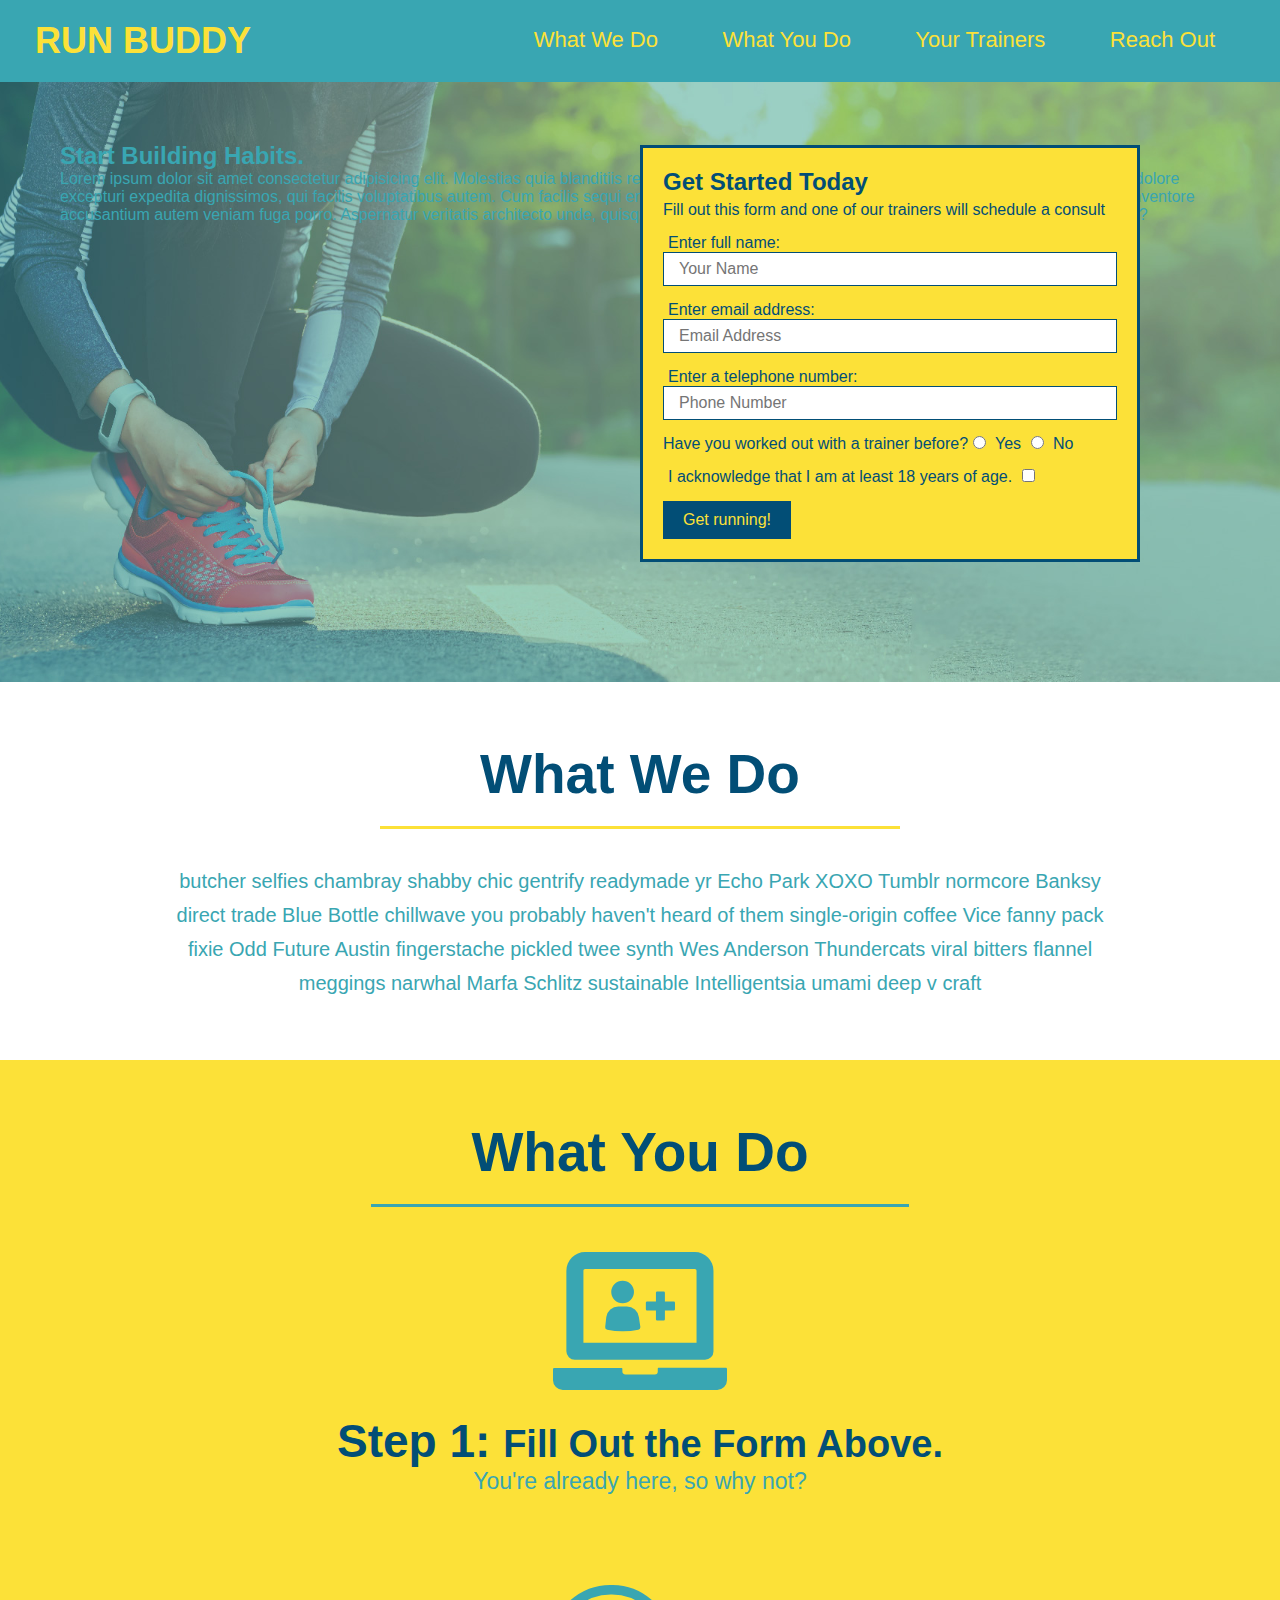
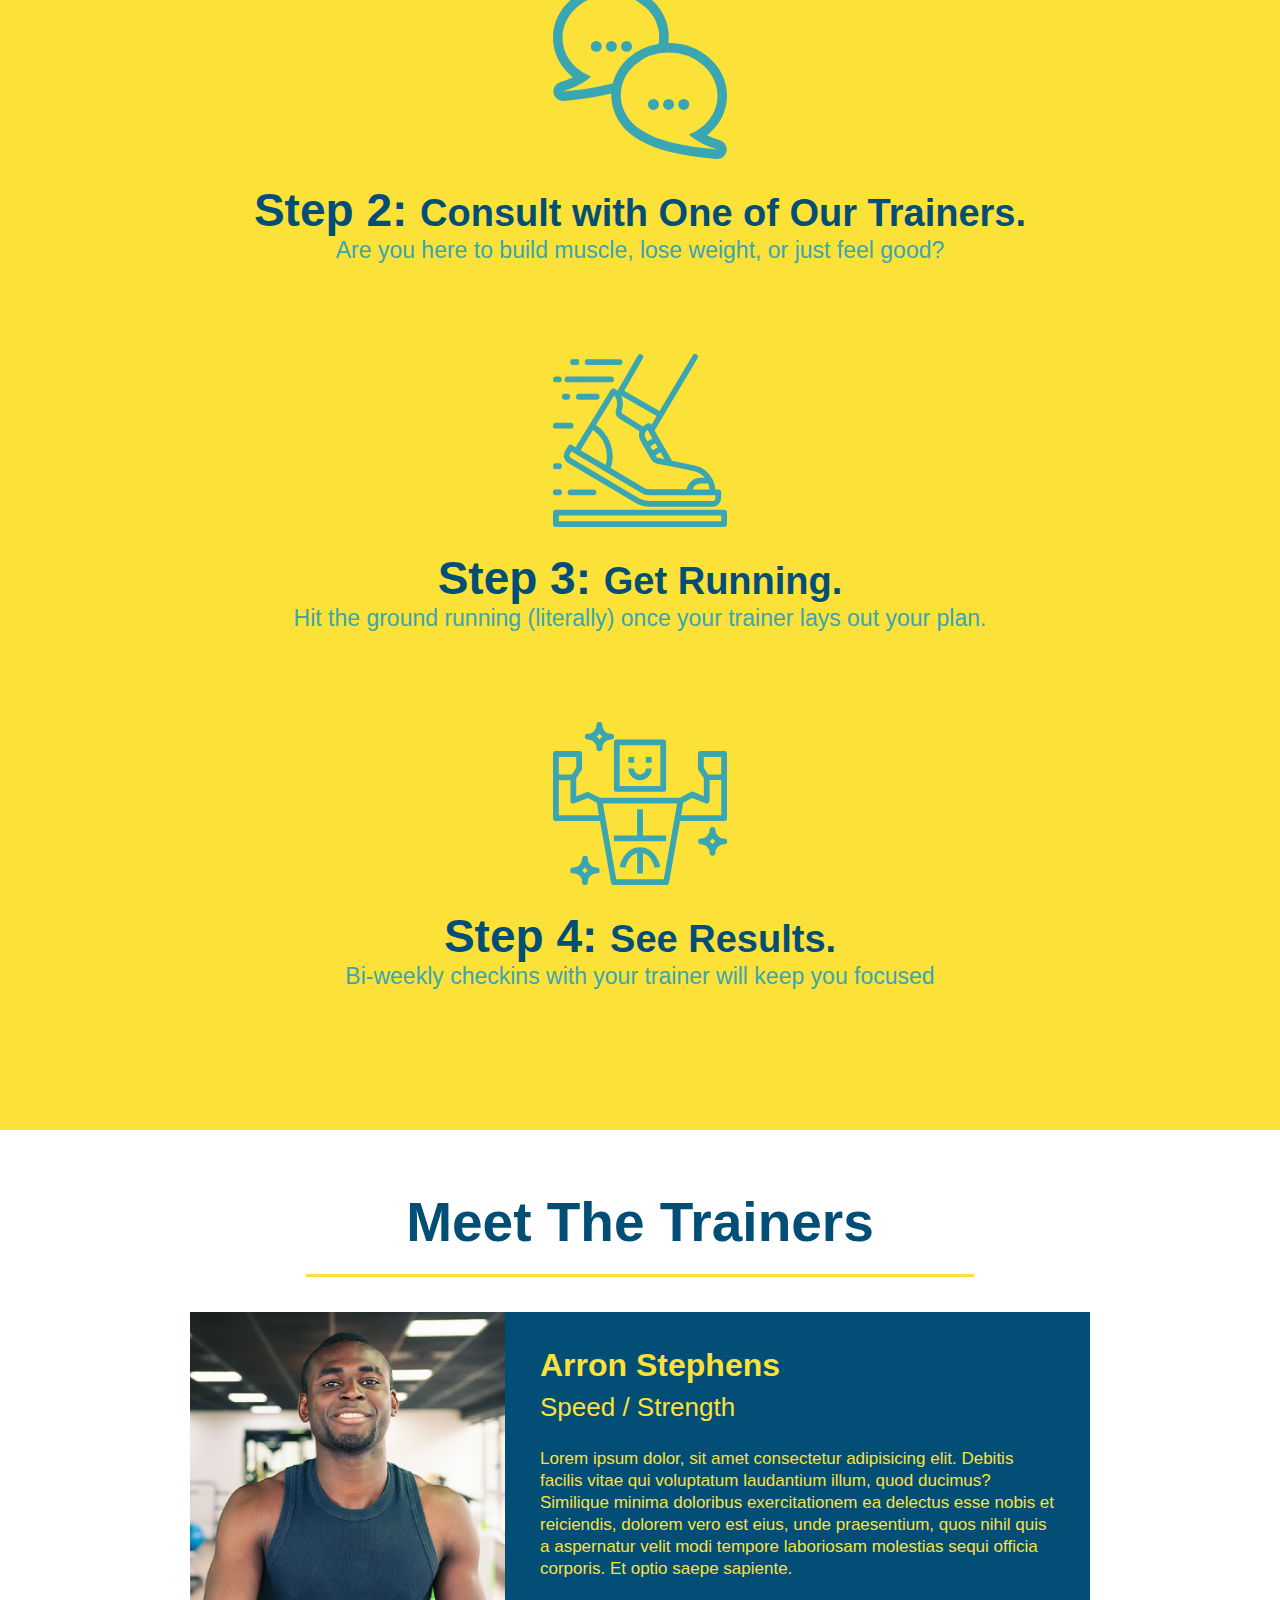
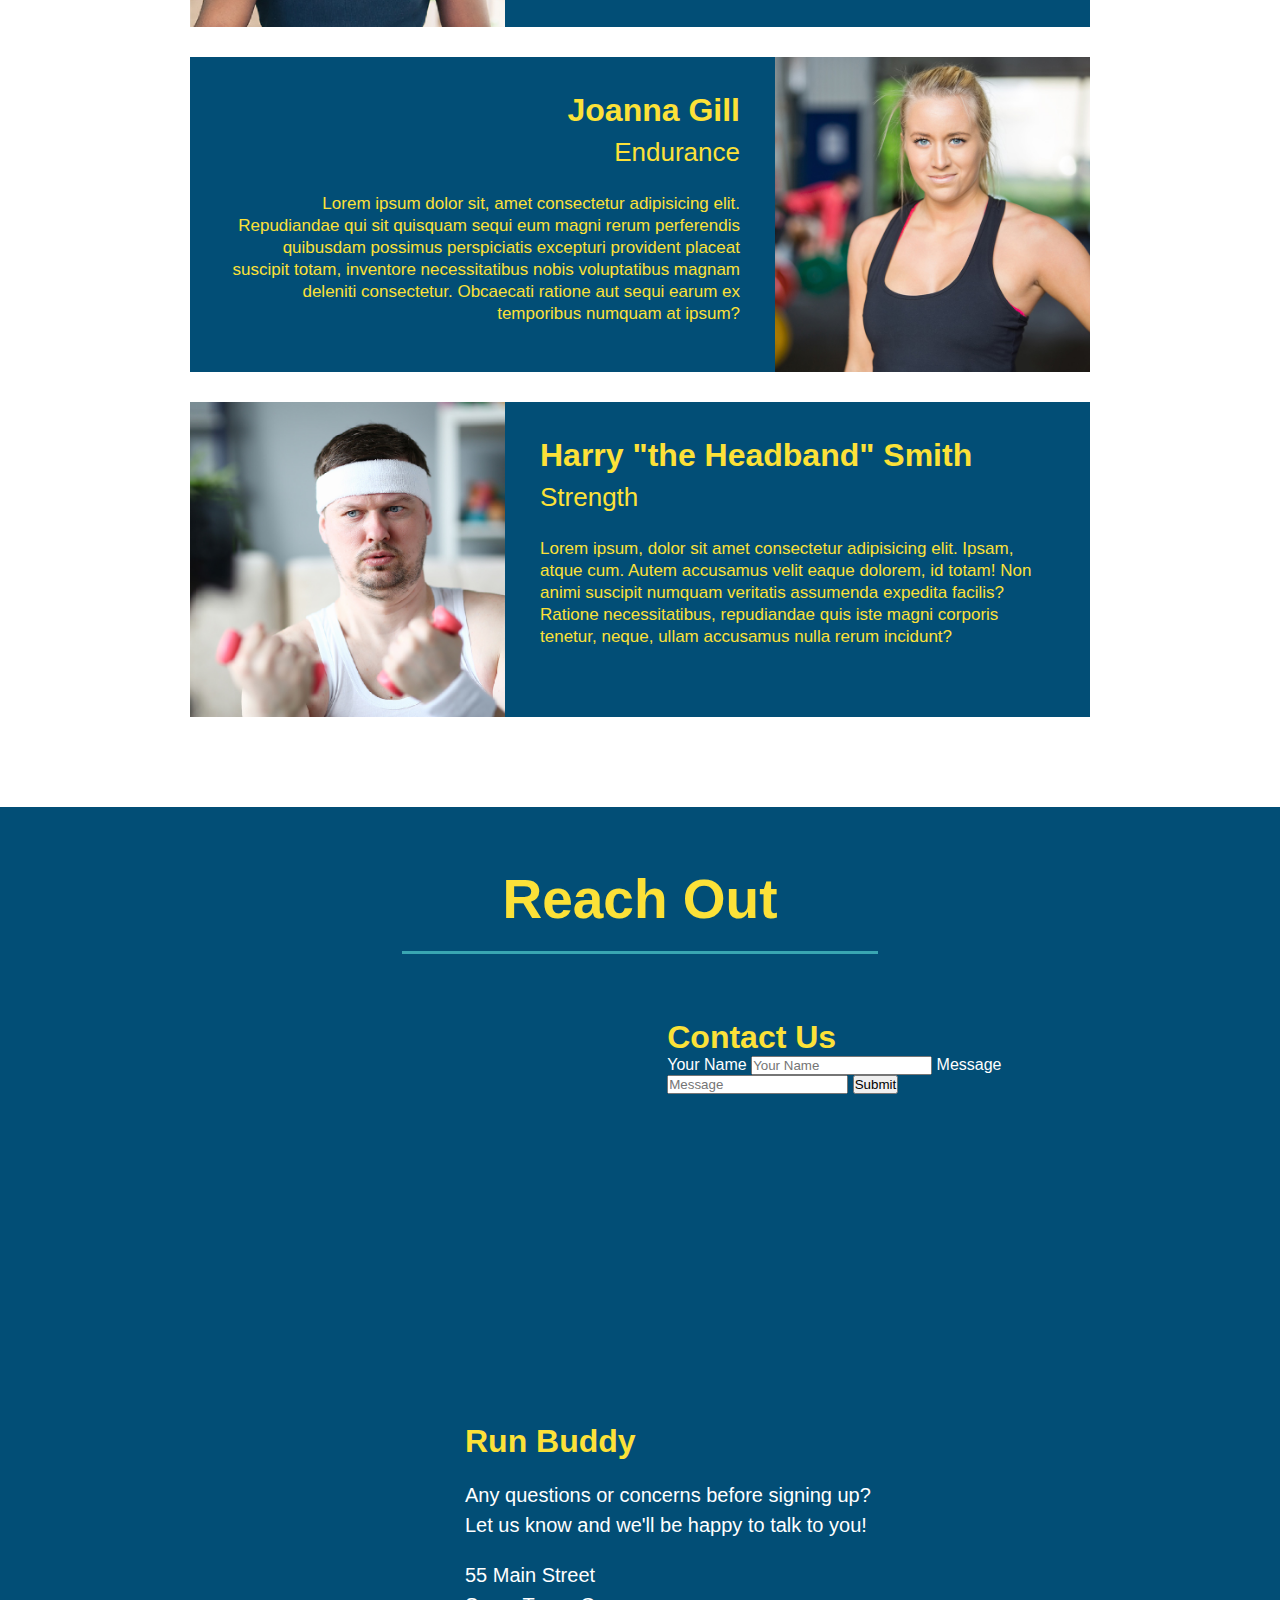
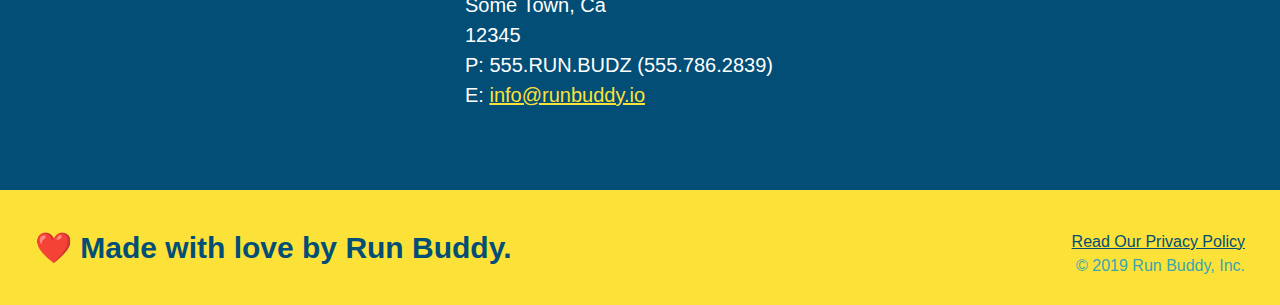
==== commit 582efc58: "add contact form" ====
--- a/index.html
+++ b/index.html
@@ -38,6 +38,12 @@
 
   <!-- hero/jumbotron -->
   <section class="hero">
+    <div class="hero-cta">
+      <h2>Start Building Habits.</h2>
+      <p>
+        Lorem ipsum dolor sit amet consectetur adipisicing elit. Molestias quia blanditiis rem officiis ea. Inventore dolores aut nobis animi ullam quam commodi, dolore excepturi expedita dignissimos, qui facilis voluptatibus autem. Cum facilis sequi enim officiis et fugiat optio unde, corrupti soluta voluptas deserunt ut id inventore accusantium autem veniam fuga porro. Aspernatur veritatis architecto unde, quisquam molestias hic vitae modi veniam dolore doloribus quidem tempora?
+      </p>
+    </div>
     <div class="hero-form">
       <h3>Get Started Today</h3>
       <p>Fill out this form and one of our trainers will schedule a consult</p>
@@ -110,45 +116,39 @@
 
   <!-- "meet the trainers" section -->
   <section id="your-trainers" class="trainers">
-    <h2 class="section-title primary-border">Meet The Trainers</h2>
+    <h2 class="section-title primary-border">
+      Meet The Trainers
+    </h2>
+    <!-- trainer 1 -->
     <article class="trainer">
       <img src="./assets/images/trainer-1.jpg" alt="Arron Stephens in his workout clothes, ready to pump iron" />
-      <div class="trainer-bio text-left">
-        <h3>Arron Stephens</h3>
-        <h4>Speed / Strength</h4>
-        <p>
-          Lorem ipsum, dolor sit amet consectetur adipisicing elit. Sequi neque animi quo cupiditate commodi saepe culpa
-          sed
-          itaque velit maiores optio dolorem excepturi aperiam dolores, voluptatibus suscipit amet quis repellat!
-        </p>
-      </div>
+    <div class="trainer-bio text-left"> 
+      <h3>Arron Stephens</h3>
+      <h4>Speed / Strength</h4>
+      <p>Lorem ipsum dolor, sit amet consectetur adipisicing elit. Debitis facilis vitae qui voluptatum laudantium illum, quod ducimus? Similique minima doloribus exercitationem ea delectus esse nobis et reiciendis, dolorem vero est eius, unde praesentium, quos nihil quis a aspernatur velit modi tempore laboriosam molestias sequi officia corporis. Et optio saepe sapiente.</p>
+    </div>
     </article>
 
-    <!-- second trainer bio -->
+    <!-- trainer 2 -->
     <article class="trainer">
       <div class="trainer-bio text-right">
         <h3>Joanna Gill</h3>
         <h4>Endurance</h4>
         <p>
-          Lorem ipsum, dolor sit amet consectetur adipisicing elit. Sequi neque animi quo cupiditate commodi saepe culpa
-          sed
-          itaque velit maiores optio dolorem excepturi aperiam dolores, voluptatibus suscipit amet quis repellat!
+          Lorem ipsum dolor sit, amet consectetur adipisicing elit. Repudiandae qui sit quisquam sequi eum magni rerum perferendis quibusdam possimus perspiciatis excepturi provident placeat suscipit totam, inventore necessitatibus nobis voluptatibus magnam deleniti consectetur. Obcaecati ratione aut sequi earum ex temporibus numquam at ipsum?
         </p>
       </div>
       <img src="./assets/images/trainer-2.jpg" alt="Joanna Gill cooling off after a workout" />
     </article>
 
-    <!-- third trainer bio -->
+    <!-- trainer 3 -->
     <article class="trainer">
-      <img src="./assets/images/trainer-3.jpg"
-        alt="Harry Smith wearing a headband and lifting comically small pink weights" />
+      <img src="./assets/images/trainer-3.jpg" alt="Harry Smith wearing a headband and lifting comically small pink weights" />
       <div class="trainer-bio text-left">
         <h3>Harry "the Headband" Smith</h3>
         <h4>Strength</h4>
         <p>
-          Lorem ipsum, dolor sit amet consectetur adipisicing elit. Sequi neque animi quo cupiditate commodi saepe culpa
-          sed
-          itaque velit maiores optio dolorem excepturi aperiam dolores, voluptatibus suscipit amet quis repellat!
+          Lorem ipsum, dolor sit amet consectetur adipisicing elit. Ipsam, atque cum. Autem accusamus velit eaque dolorem, id totam! Non animi suscipit numquam veritatis assumenda expedita facilis? Ratione necessitatibus, repudiandae quis iste magni corporis tenetur, neque, ullam accusamus nulla rerum incidunt?
         </p>
       </div>
     </article>
@@ -158,12 +158,23 @@
   <section id="reach-out" class="contact">
     <h2 class="section-title secondary-border">Reach Out</h2>
     <div class="contact-info">
-      <iframe 
+      <iframe
         src="https://www.google.com/maps/embed?pb=!1m18!1m12!1m3!1d3147.1079747227936!2d-120.42364418397035!3d37.92790791110593!2m3!1f0!2f0!3f0!3m2!1i1024!2i768!4f13.1!3m3!1m2!1s0x8090c49129b6ac57%3A0xb56c7eb95a2cd8bd!2sMain%20St%2C%20California%2095327!5e0!3m2!1sen!2sus!4v1616426329495!5m2!1sen!2sus"
-        style="border:0;" 
-        allowfullscreen=""
-        loading="lazy">
+        style="border:0;" allowfullscreen="" loading="lazy">
       </iframe>
+      <div class="contact-form">
+        <h3>Contact Us</h3>
+        <form>
+          <label for="contact-name">Your Name</label>
+          <input type="text" id="contact-name" placeholder="Your Name" />
+
+          <label for="contact-message">Message</label>
+          <input type="text" id="contact-message" placeholder="Message" />
+
+          <button type="submit">Submit</button>
+        </form>
+      </div>
+      
       <div>
         <h3>Run Buddy</h3>
         <p>
@@ -186,7 +197,7 @@
   <footer>
     <h2>❤️ Made with love by Run Buddy.</h2>
     <div>
-      <a href="./privacy-policy.html">Read Our Privacy Policy</a><br />
+      <a href="#">Read Our Privacy Policy</a><br />
       &copy; 2019 Run Buddy, Inc.
     </div>
   </footer>
--- a/assets/css/style.css
+++ b/assets/css/style.css
@@ -71,7 +71,6 @@
 }
 
 /* Hero Style Start */
-
 .hero {
   background-image: url('../images/hero-bg.jpg');
   height: 600px;
@@ -79,7 +78,7 @@
   background-position: center;
   position: relative;
 }
-
+/* Hero Style End */
 
 .hero-form {
   border: 3px solid #024e76;
@@ -99,8 +98,6 @@
 .hero-form p {
   margin: 5px 0 15px 0;
 }
-
-/* Hero Style End */
 
 .form-input {
   border: 1px solid #024e76;
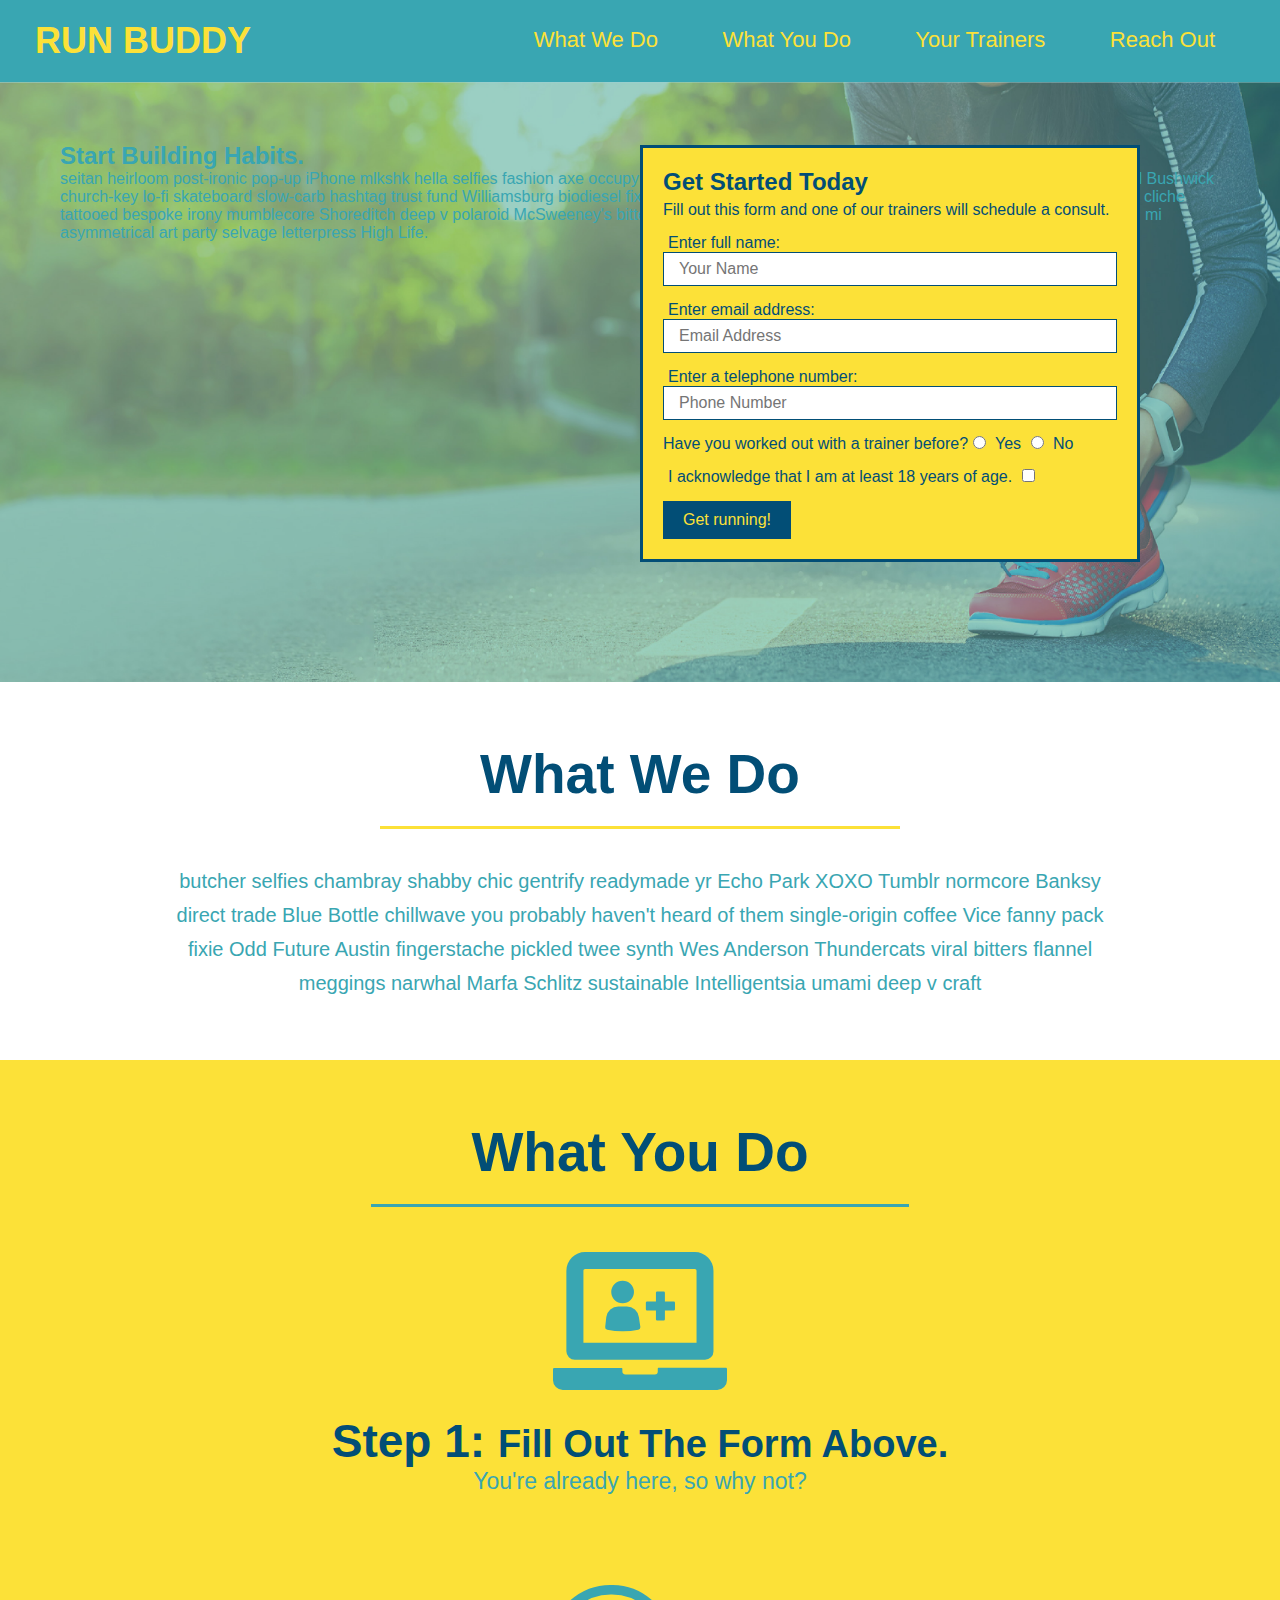
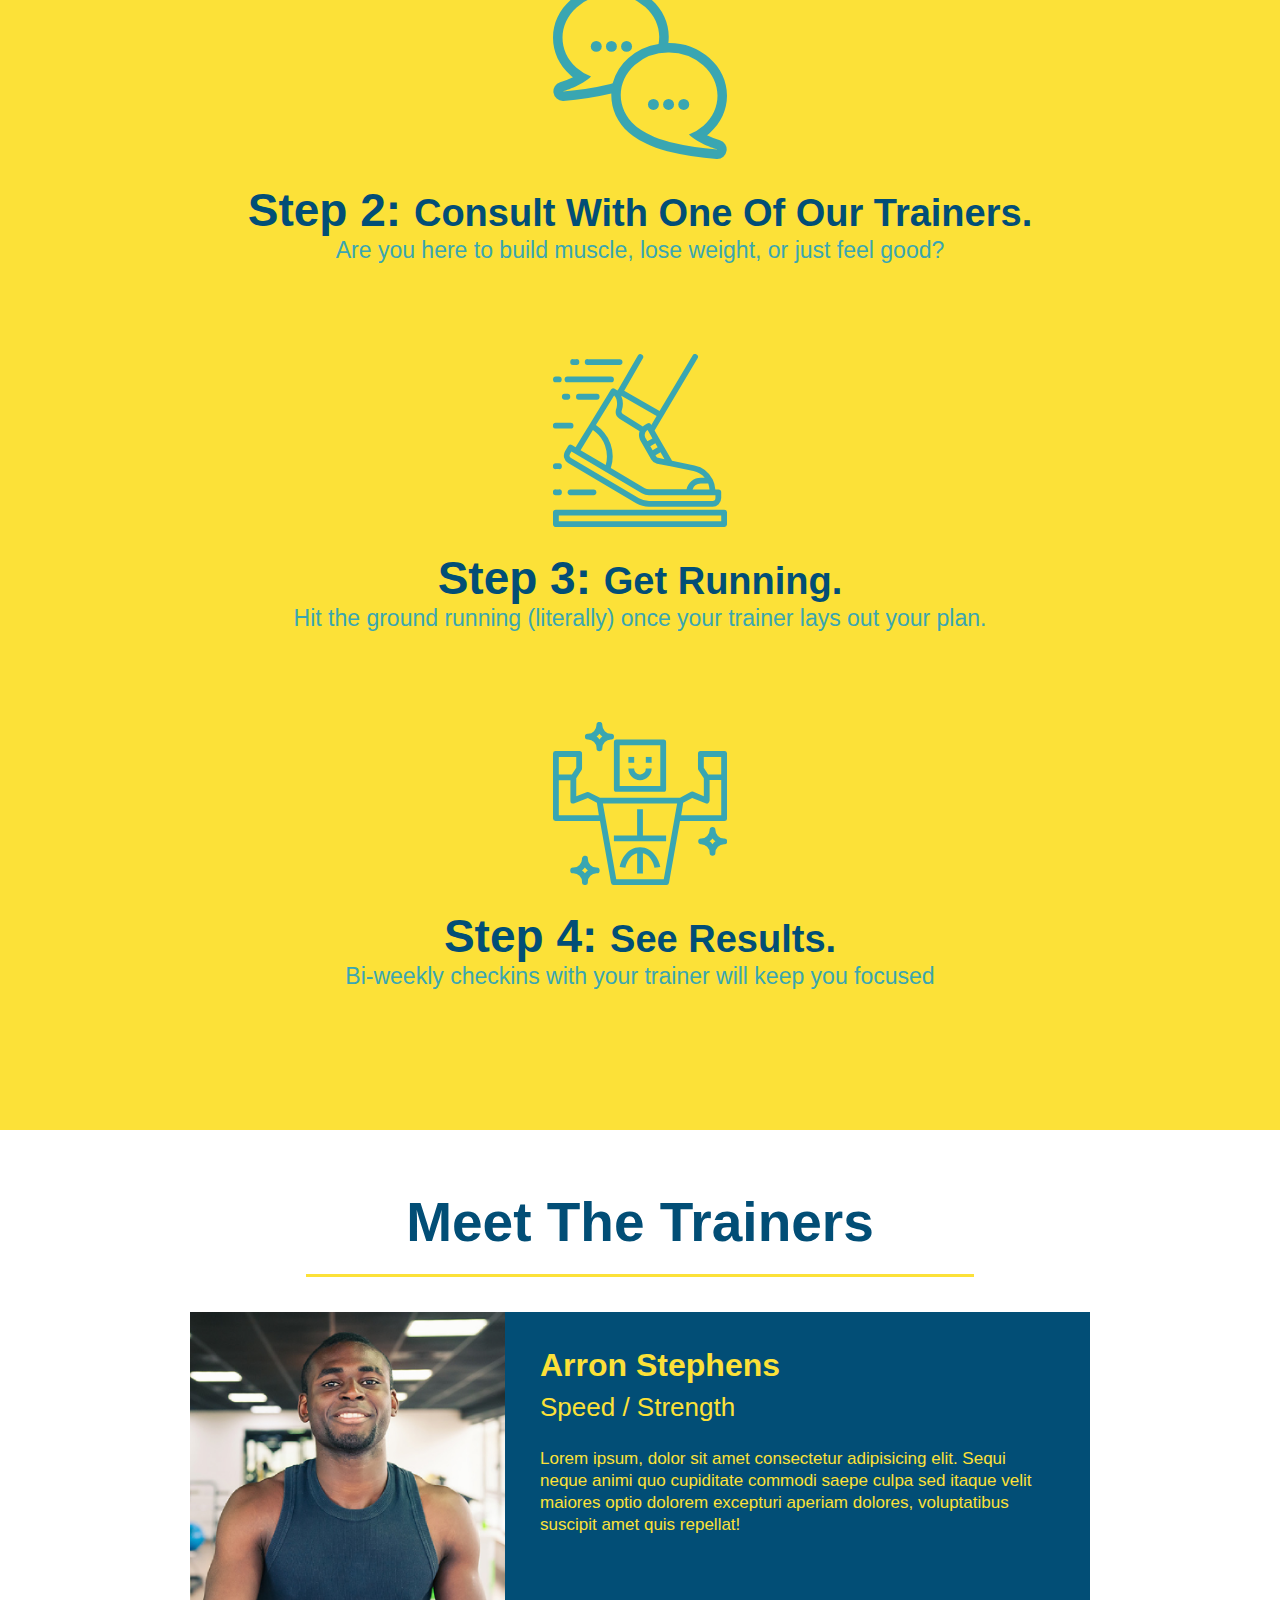
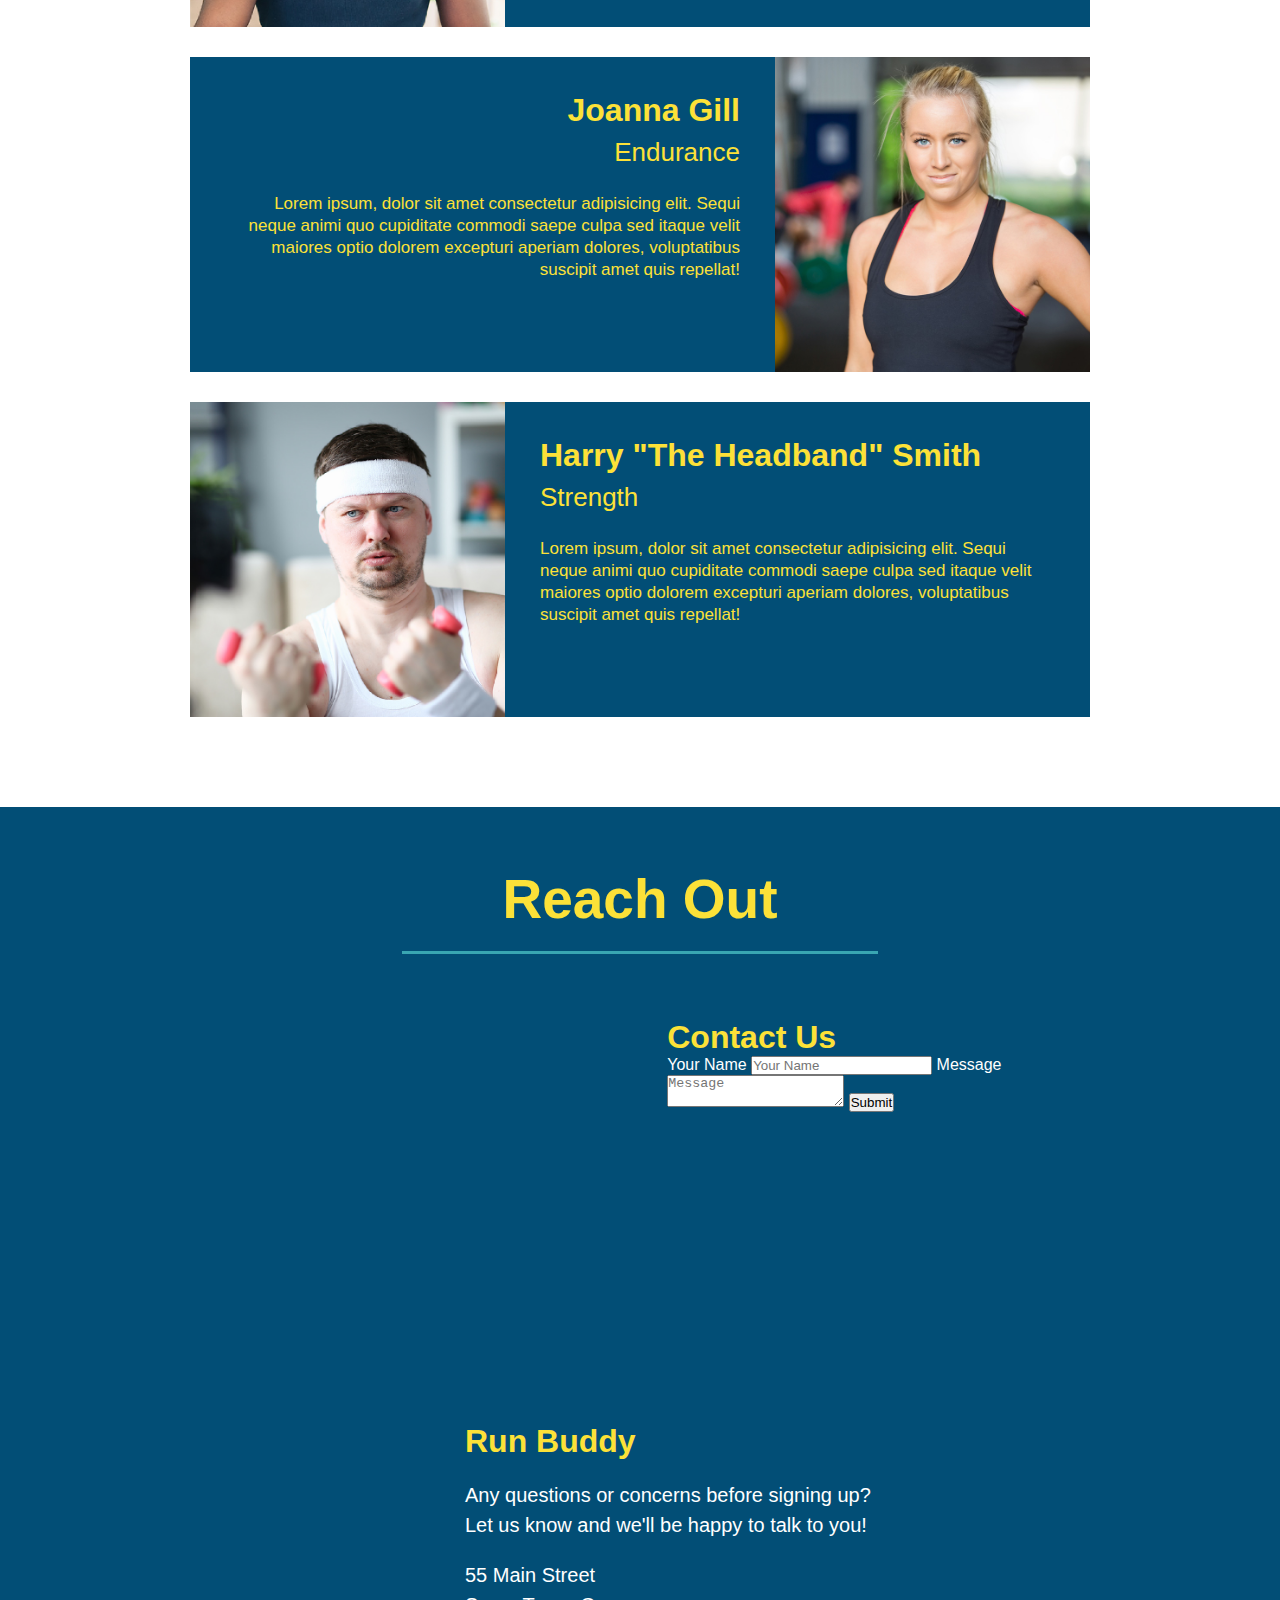
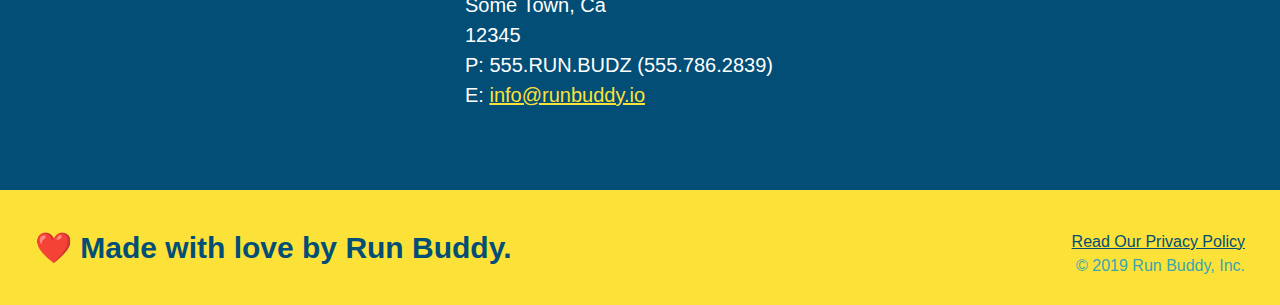
==== commit 46cd424f: "add flexbox to header" ====
--- a/index.html
+++ b/index.html
@@ -1,206 +1,208 @@
 <!DOCTYPE html>
 <html lang="en">
-
-<head>
-  <meta charset="UTF-8" />
-  <title>Run Buddy</title>
-  <link rel="stylesheet" href="./assets/css/style.css" />
-</head>
-
-<body>
-  <!-- navigation -->
-  <header>
-    <h1>
-      <a href="/">
-        RUN BUDDY
-      </a>
-    </h1>
-    <nav>
-      <!-- Unordered list element -->
-      <ul>
-        <!-- List item element-->
-        <li>
-          <!-- Anchor element -->
-          <a href="#what-we-do">What We Do</a>
-        </li>
-        <li>
-          <a href="#what-you-do">What You Do</a>
-        </li>
-        <li>
-          <a href="#your-trainers">Your Trainers</a>
-        </li>
-        <li>
-          <a href="#reach-out">Reach Out</a>
-        </li>
-      </ul>
-    </nav>
-  </header>
-
-  <!-- hero/jumbotron -->
-  <section class="hero">
-    <div class="hero-cta">
-      <h2>Start Building Habits.</h2>
+  <head>
+    <meta charset="UTF-8" />
+    <link rel="stylesheet" href="./assets/css/style.css">
+    <title>Run Buddy</title>
+  </head>
+  <body>
+    <!-- navigation tags - block level element -->
+    <header>
+      <h1>
+        <a href="/">RUN BUDDY</a>
+      </h1>
+      <nav>
+        <ul>
+          <li>
+            <a href="#what-we-do">What We Do</a>
+          </li>
+          <li>
+            <a href="#what-you-do">What You Do</a>
+          </li>
+          <li>
+            <a href="#your-trainers">Your Trainers</a>
+          </li>
+          <li>
+            <a href="#reach-out">Reach Out</a>
+          </li>
+          
+        </ul>
+      </nav>
+    </header>
+    <!-- end navigation -->
+
+    <!-- hero/jumbotron -->
+    <section class="hero">
+      <div class="hero-cta">
+        <h2>Start Building Habits.</h2>
+        <p>
+          seitan heirloom post-ironic pop-up iPhone mlkshk hella selfies fashion axe occupy readymade put a bird on it
+          messenger bag Wes Anderson Schlitz plaid Bushwick church-key lo-fi skateboard slow-carb hashtag trust fund
+          Williamsburg biodiesel fixie farm-to-table 8-bit banjo XOXO Banksy chillwave bicycle rights retro cliche
+          tattooed bespoke irony mumblecore Shoreditch deep v polaroid McSweeney's bitters cray gentrify tofu Marfa you
+          probably haven't heard of them yr banh mi asymmetrical art party selvage letterpress High Life.
+        </p>
+      </div>
+
+      <div class="hero-form">
+        <h3>Get Started Today</h3>
+        <p>Fill out this form and one of our trainers will schedule a consult.</p>
+        <form>
+          <label for="name">Enter full name:</label>
+          <input type="text" placeholder="Your Name" id="name" name="name" class="form-input" />
+          <label for="email">Enter email address:</label>
+          <input type="email" placeholder="Email Address" id="email" name="email" class="form-input" />
+          <label for="phone">Enter a telephone number:</label>
+          <input type="tel" placeholder="Phone Number" name="phone" id="phone" class="form-input" />
+          <p>
+            Have you worked out with a trainer before? 
+            <input type="radio" name="trainer-confirm" id="trainer-yes" />
+            <label for="trainer-yes">Yes</label>
+            <input type="radio" name="trainer-confirm" id="trainer-no"/>
+            <label for="trainer-no">No</label>
+          </p>
+          <p>
+            <label for="checkbox">
+              I acknowledge that I am at least 18 years of age.
+            </label>
+            <input type="checkbox" name="checkpoint1" id="checkbox" />
+          </p>
+          <button type="submit">
+            Get running!
+          </button>
+        </form>
+      </div>
+    </section>
+    <!-- end header -->
+
+    <!-- "what we do" start - <section> -->
+    <section id="what-we-do" class="intro">
+      <h2 class="section-title primary-border">
+        What We Do
+      </h2>
       <p>
-        Lorem ipsum dolor sit amet consectetur adipisicing elit. Molestias quia blanditiis rem officiis ea. Inventore dolores aut nobis animi ullam quam commodi, dolore excepturi expedita dignissimos, qui facilis voluptatibus autem. Cum facilis sequi enim officiis et fugiat optio unde, corrupti soluta voluptas deserunt ut id inventore accusantium autem veniam fuga porro. Aspernatur veritatis architecto unde, quisquam molestias hic vitae modi veniam dolore doloribus quidem tempora?
+        butcher selfies chambray shabby chic gentrify readymade yr Echo Park XOXO Tumblr normcore Banksy direct trade  Blue Bottle chillwave you probably haven't heard of them single-origin coffee Vice fanny pack fixie Odd Future Austin fingerstache pickled twee synth Wes Anderson Thundercats viral bitters flannel meggings narwhal Marfa Schlitz sustainable Intelligentsia umami deep v craft
       </p>
-    </div>
-    <div class="hero-form">
-      <h3>Get Started Today</h3>
-      <p>Fill out this form and one of our trainers will schedule a consult</p>
-      <form>
-        <label for="name">Enter full name:</label>
-        <input type="text" placeholder="Your Name" name="name" id="name" class="form-input" />
-        <label for="email">Enter email address:</label>
-        <input type="text" placeholder="Email Address" name="email" id="email" class="form-input" />
-        <label for="phone">Enter a telephone number:</label>
-        <input type="text" placeholder="Phone Number" name="phone" id="phone" class="form-input" />
-        <p>
-          Have you worked out with a trainer before?
-          <input type="radio" name="trainer-confirm" id="trainer-yes" />
-          <label for="trainer-yes">Yes</label>
-          <input type="radio" name="trainer-confirm" id="trainer-no" />
-          <label for="trainer-no">No</label>
-        </p>
-        <p>
-          <label for="checkbox">
-            I acknowledge that I am at least 18 years of age.
-          </label>
-          <input type="checkbox" name="checkpoint1" id="checkbox" />
-        </p>
-        <button type="submit">
-          Get running!
-        </button>
-      </form>
-    </div>
-  </section>
-
-  <!-- "what we do" section -->
-  <section id="what-we-do" class="intro">
-    <h2 class="section-title primary-border">What We Do</h2>
-    <p>
-      butcher selfies chambray shabby chic gentrify readymade yr Echo Park XOXO Tumblr normcore Banksy direct trade Blue
-      Bottle chillwave you probably haven't heard of them single-origin coffee Vice fanny pack fixie Odd Future Austin
-      fingerstache pickled twee synth Wes Anderson Thundercats viral bitters flannel meggings narwhal Marfa Schlitz
-      sustainable Intelligentsia umami deep v craft
-    </p>
-  </section>
-
-  <!-- "what you do" section -->
-  <section id="what-you-do" class="steps">
-    <h2 class="section-title secondary-border">What You Do</h2>
-
-    <div>
-      <img src="./assets/images/step-1.svg" alt="" />
-      <h3>Step 1: <span>Fill Out the Form Above.</span></h3>
-      <p>You're already here, so why not?</p>
-    </div>
-
-    <div>
-      <img src="./assets/images/step-2.svg" alt="" />
-      <h3>Step 2: <span>Consult with One of Our Trainers.</span></h3>
-      <p>Are you here to build muscle, lose weight, or just feel good?</p>
-    </div>
-
-    <div>
-      <img src="./assets/images/step-3.svg" alt="" />
-      <h3>Step 3: <span>Get Running.</span></h3>
-      <p>Hit the ground running (literally) once your trainer lays out your plan.</p>
-    </div>
-
-    <div>
-      <img src="./assets/images/step-4.svg" alt="" />
-      <h3>Step 4: <span>See Results.</span></h3>
-      <p>Bi-weekly checkins with your trainer will keep you focused</p>
-    </div>
-  </section>
-
-  <!-- "meet the trainers" section -->
-  <section id="your-trainers" class="trainers">
-    <h2 class="section-title primary-border">
-      Meet The Trainers
-    </h2>
-    <!-- trainer 1 -->
-    <article class="trainer">
-      <img src="./assets/images/trainer-1.jpg" alt="Arron Stephens in his workout clothes, ready to pump iron" />
-    <div class="trainer-bio text-left"> 
-      <h3>Arron Stephens</h3>
-      <h4>Speed / Strength</h4>
-      <p>Lorem ipsum dolor, sit amet consectetur adipisicing elit. Debitis facilis vitae qui voluptatum laudantium illum, quod ducimus? Similique minima doloribus exercitationem ea delectus esse nobis et reiciendis, dolorem vero est eius, unde praesentium, quos nihil quis a aspernatur velit modi tempore laboriosam molestias sequi officia corporis. Et optio saepe sapiente.</p>
-    </div>
-    </article>
-
-    <!-- trainer 2 -->
-    <article class="trainer">
-      <div class="trainer-bio text-right">
-        <h3>Joanna Gill</h3>
-        <h4>Endurance</h4>
-        <p>
-          Lorem ipsum dolor sit, amet consectetur adipisicing elit. Repudiandae qui sit quisquam sequi eum magni rerum perferendis quibusdam possimus perspiciatis excepturi provident placeat suscipit totam, inventore necessitatibus nobis voluptatibus magnam deleniti consectetur. Obcaecati ratione aut sequi earum ex temporibus numquam at ipsum?
-        </p>
-      </div>
-      <img src="./assets/images/trainer-2.jpg" alt="Joanna Gill cooling off after a workout" />
-    </article>
-
-    <!-- trainer 3 -->
-    <article class="trainer">
-      <img src="./assets/images/trainer-3.jpg" alt="Harry Smith wearing a headband and lifting comically small pink weights" />
-      <div class="trainer-bio text-left">
-        <h3>Harry "the Headband" Smith</h3>
-        <h4>Strength</h4>
-        <p>
-          Lorem ipsum, dolor sit amet consectetur adipisicing elit. Ipsam, atque cum. Autem accusamus velit eaque dolorem, id totam! Non animi suscipit numquam veritatis assumenda expedita facilis? Ratione necessitatibus, repudiandae quis iste magni corporis tenetur, neque, ullam accusamus nulla rerum incidunt?
-        </p>
-      </div>
-    </article>
-  </section>
-
-  <!-- "reach out" section -->
-  <section id="reach-out" class="contact">
-    <h2 class="section-title secondary-border">Reach Out</h2>
-    <div class="contact-info">
-      <iframe
-        src="https://www.google.com/maps/embed?pb=!1m18!1m12!1m3!1d3147.1079747227936!2d-120.42364418397035!3d37.92790791110593!2m3!1f0!2f0!3f0!3m2!1i1024!2i768!4f13.1!3m3!1m2!1s0x8090c49129b6ac57%3A0xb56c7eb95a2cd8bd!2sMain%20St%2C%20California%2095327!5e0!3m2!1sen!2sus!4v1616426329495!5m2!1sen!2sus"
-        style="border:0;" allowfullscreen="" loading="lazy">
-      </iframe>
-      <div class="contact-form">
-        <h3>Contact Us</h3>
-        <form>
-          <label for="contact-name">Your Name</label>
-          <input type="text" id="contact-name" placeholder="Your Name" />
-
-          <label for="contact-message">Message</label>
-          <input type="text" id="contact-message" placeholder="Message" />
-
-          <button type="submit">Submit</button>
-        </form>
-      </div>
-      
-      <div>
-        <h3>Run Buddy</h3>
-        <p>
-          Any questions or concerns before signing up?
-          <br />
-          Let us know and we'll be happy to talk to you!
-        </p>
-        <address>
-          55 Main Street <br />
-          Some Town, Ca <br />
-          12345<br />
-          P: 555.RUN.BUDZ (555.786.2839)<br />
-          E: <a href="mailto:info@runbuddy.io">info@runbuddy.io</a>
-        </address>
-      </div>
-    </div>
-  </section>
-
-  <!-- footer -->
-  <footer>
-    <h2>❤️ Made with love by Run Buddy.</h2>
-    <div>
-      <a href="#">Read Our Privacy Policy</a><br />
-      &copy; 2019 Run Buddy, Inc.
-    </div>
-  </footer>
-</body>
-
-</html>+    </section>
+    <!-- end "what we do" -->
+
+    <!-- "what you do" start -->
+    <section id="what-you-do" class="steps">
+      <h2 class="section-title secondary-border">
+        What You Do
+      </h2> 
+      <div>
+        <img src="./assets/images/step-1.svg" alt="" />
+        <h3>Step 1: <span>Fill Out The Form Above.</span></h3>
+        <p>You're already here, so why not?</p>
+      </div>
+      <div>
+        <img src="./assets/images/step-2.svg" alt="" />
+        <h3>Step 2: <span>Consult With One Of Our Trainers.</span></h3>
+        <p>Are you here to build muscle, lose weight, or just feel good?</p>
+      </div>
+      <div>
+        <img src="./assets/images/step-3.svg" alt="" />
+        <h3>Step 3: <span>Get Running.</span></h3>
+        <p>Hit the ground running (literally) once your trainer lays out your plan.</p>
+      </div>
+      <div>
+        <img src="./assets/images/step-4.svg" alt="" />
+        <h3>Step 4: <span>See Results.</span></h3>
+        <p>Bi-weekly checkins with your trainer will keep you focused</p>
+      </div>
+    </section>
+    <!-- "what you do" end -->
+
+    <!-- "meet the trainers" start -->
+    <section id="your-trainers" class="trainers">
+      <h2 class="section-title primary-border">
+        Meet The Trainers
+      </h2>
+
+      <article class="trainer">
+        <img src="./assets/images/trainer-1.jpg" alt="Arron Stephens in his workout clothes, ready to pump iron" />
+        <div class="trainer-bio text-left">
+          <h3>Arron Stephens</h3>
+          <h4>Speed / Strength</h4>
+          <p>Lorem ipsum, dolor sit amet consectetur adipisicing elit. Sequi neque animi quo cupiditate commodi saepe culpa sed itaque velit maiores optio dolorem excepturi aperiam dolores, voluptatibus suscipit amet quis repellat!</p>
+        </div>
+      </article>
+
+       <article class="trainer">
+         <div class="trainer-bio text-right">
+           <h3>Joanna Gill</h3>
+           <h4>Endurance</h4>
+           <p>Lorem ipsum, dolor sit amet consectetur adipisicing elit. Sequi neque animi quo cupiditate commodi saepe culpa sed itaque velit maiores optio dolorem excepturi aperiam dolores, voluptatibus suscipit amet quis repellat!</p>
+          </div>
+          <img src="./assets/images/trainer-2.jpg" alt="Joanna Gill cooling off after a work out" />
+        </article>
+
+       <article class="trainer">
+        <img src="./assets/images/trainer-3.jpg" alt="Harry Smith wearing a headband and lifting comically small pink weights" />
+        <div class="trainer-bio text-left">
+          <h3>Harry "The Headband" Smith</h3>
+          <h4>Strength</h4>
+          <p>Lorem ipsum, dolor sit amet consectetur adipisicing elit. Sequi neque animi quo cupiditate commodi saepe culpa sed itaque velit maiores optio dolorem excepturi aperiam dolores, voluptatibus suscipit amet quis repellat!</p>
+        </div>
+      </article>
+    </section>
+    <!-- "meet the trainers" end -->
+
+    <!-- "reach out" start -->
+    <section id="reach-out" class="contact">
+      <h2 class="section-title secondary-border">
+        Reach Out
+      </h2>
+
+      <div class="contact-info">
+        <iframe
+          src="https://www.google.com/maps/embed?pb=!1m14!1m12!1m3!1d12182.30520634488!2d-74.0652613!3d40.2407219!2m3!1f0!2f0!3f0!3m2!1i1024!2i768!4f13.1!5e0!3m2!1sen!2sus!4v1561060983193!5m2!1sen!2sus"
+          frameborder="0" style="border:0" allowfullscreen>
+        </iframe>
+
+        <div class="contact-form">
+          <h3>Contact Us</h3>
+          <form>
+            <label for="contact-name">Your Name</label>
+            <input type="text" id="contact-name" placeholder="Your Name" />
+        
+            <label for="contact-message">Message</label>
+            <textarea id="contact-message" placeholder="Message"></textarea>
+        
+            <button type="submit">Submit</button>
+          </form>
+        </div>
+
+        <div>
+          <h3>Run Buddy</h3>
+          <p>
+            Any questions or concerns before signing up? 
+            <br/>
+            Let us know and we'll be happy to talk to you!
+          </p>
+
+          <address>
+            55 Main Street <br/>
+            Some Town, Ca <br/>
+            12345<br/>
+            P: 555.RUN.BUDZ (555.786.2839)<br/>
+            E: <a href="mailto:info@runbuddy.io">info@runbuddy.io</a>
+          </address>
+          
+        </div>
+      </div>
+    </section>
+    <!-- "reach out" end -->
+
+    <!-- footer -->
+    <footer>
+      <h2>❤️ Made with love by Run Buddy.</h2>
+      <div>
+        <a href="./privacy-policy.html">Read Our Privacy Policy</a><br/>
+        &copy; 2019 Run Buddy, Inc.
+      </div>
+    </footer>
+    <!-- footer end -->
+  </body>
+</html>
--- a/assets/css/style.css
+++ b/assets/css/style.css
@@ -1,35 +1,38 @@
 * {
+  box-sizing: border-box;
   margin: 0;
   padding: 0;
-  box-sizing: border-box;
 }
 
 body {
-  /* more on this crazy alphanumerical value in a minute! */
   color: #39a6b2;
   font-family: Helvetica, Arial, sans-serif;
 }
 
-/* apply styles to <header> */
+
+/* HEADER / NAV BAR STYLES START */
+
 header {
   padding: 20px 35px;
   background-color: #39a6b2;
+  display: flex;
+  justify-content: space-between;
+  flex-wrap: wrap;
 }
 
 header h1 {
   font-weight: bold;
+  margin: 0;
   font-size: 36px;
   color: #fce138;
-  margin: 0;
-  display: inline;
-}
+}
+
 header a {
   text-decoration: none;
   color: #fce138;
 }
 
 header nav {
-  float: right;
   margin: 7px 0;
 }
 
@@ -43,10 +46,15 @@
   font-size: 22px;
 }
 
+/* HEADER / NAVBAR STYLES END */
+
+
+
+/* FOOTER STYLES START */
 footer {
   background: #fce138;
+  padding: 40px 35px;
   width: 100%;
-  padding: 40px 35px;
 }
 
 footer h2 {
@@ -65,20 +73,21 @@
 footer a {
   color: #024e76;
 }
-
+/* END FOOTER STYLES */
+
+/* STYLE ALL SECTION TAGS */
 section {
   padding: 60px;
 }
 
-/* Hero Style Start */
+/* HERO STYLES START */
 .hero {
   background-image: url('../images/hero-bg.jpg');
-  height: 600px;
   background-size: cover;
   background-position: center;
   position: relative;
-}
-/* Hero Style End */
+  height: 600px;
+}
 
 .hero-form {
   border: 3px solid #024e76;
@@ -106,7 +115,7 @@
   font-size: 16px;
   color: #024e76;
   width: 100%;
-  margin-bottom: 15px;
+  margin-bottom: 15px; 
 }
 
 .hero-form label {
@@ -119,8 +128,30 @@
   border: none;
   padding: 10px 20px;
   font-size: 16px;
-}
-
+} 
+/* HERO STYLES END */
+
+
+/* SECTION TITLE STYLES START */
+.section-title {
+  font-size: 55px;
+  display: inline-block;
+  padding: 0 100px 20px 100px;
+  border-bottom: 3px solid;
+  margin-bottom: 35px;
+  color: #024e76;
+}
+
+.primary-border {
+  border-color: #fce138;
+}
+
+.secondary-border {
+  border-color: #39a6b2;
+}
+/* SECTION TITLE STYLES END */
+
+/* WHAT WE DO STYLES */
 .intro {
   text-align: center;
 }
@@ -129,11 +160,14 @@
   line-height: 1.7;
   color: #39a6b2;
   width: 80%;
+  margin: 0 auto;
   font-size: 20px;
-  margin: 0 auto;
-}
-
-.steps {
+}
+/* WHAT YOU DO STYLES END */
+
+
+/* WHAT YOU DO STYLES START */
+.steps { 
   text-align: center;
   background: #fce138;
 }
@@ -145,40 +179,25 @@
 .steps img {
   width: 15%;
   margin: 10px 0;
-}
+} 
 
 .steps h3 {
   color: #024e76;
   font-size: 46px;
   margin-top: 10px;
+}
+
+.steps span {
+  font-size: 38px;
 }
 
 .steps p {
   color: #39a6b2;
   font-size: 23px;
 }
-
-.steps span {
-  font-size: 38px;
-}
-
-.section-title {
-  font-size: 55px;
-  color: #024e76;
-  margin-bottom: 35px;
-  padding: 0 100px 20px 100px;
-  display: inline-block;
-  border-bottom: 3px solid;
-}
-
-.primary-border {
-  border-color: #fce138;
-}
-
-.secondary-border {
-  border-color: #39a6b2;
-}
-
+/* WHAT YOU DO STYLES END */
+
+/* MEET THE TRAINERS START */
 .trainers {
   text-align: center;
 }
@@ -217,14 +236,7 @@
   font-size: 17px;
   line-height: 1.3;
 }
-
-.text-left {
-  text-align: left;
-}
-
-.text-right {
-  text-align: right;
-}
+/* TRAINER STYLES END */
 
 /* REACH OUT STYLES START */
 .contact {
@@ -238,7 +250,7 @@
 
 .contact-info iframe {
   width: 400px;
-  height: 400px;
+height: 400px;
 }
 
 .contact-info div {
@@ -255,8 +267,7 @@
   font-size: 32px;
 }
 
-.contact-info p,
-.contact-info address {
+.contact-info p, .contact-info address {
   margin: 20px 0;
   line-height: 1.5;
   font-size: 20px;
@@ -267,4 +278,14 @@
   color: #fce138;
 }
 
+
 /* REACH OUT STYLES END */
+
+/* UTILITIES */
+.text-left {
+  text-align: left;
+}
+
+.text-right {
+  text-align: right;
+}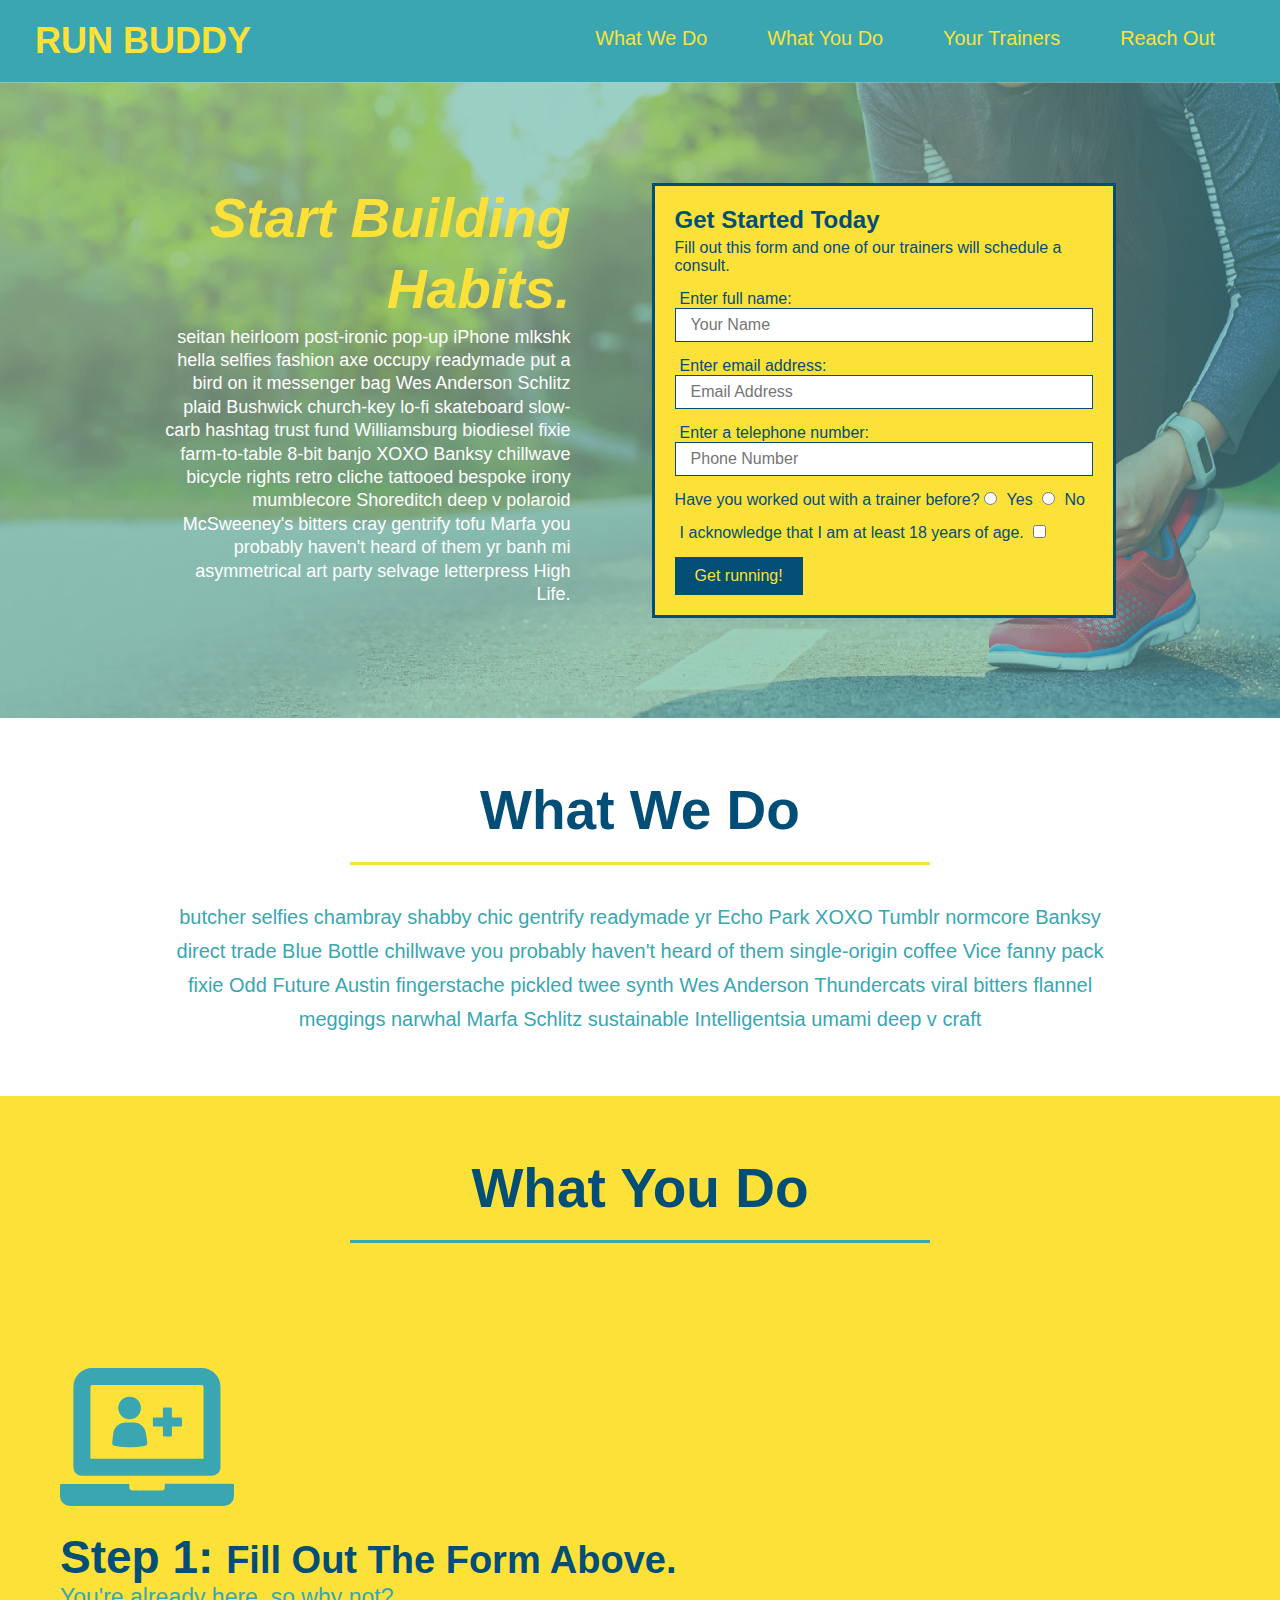
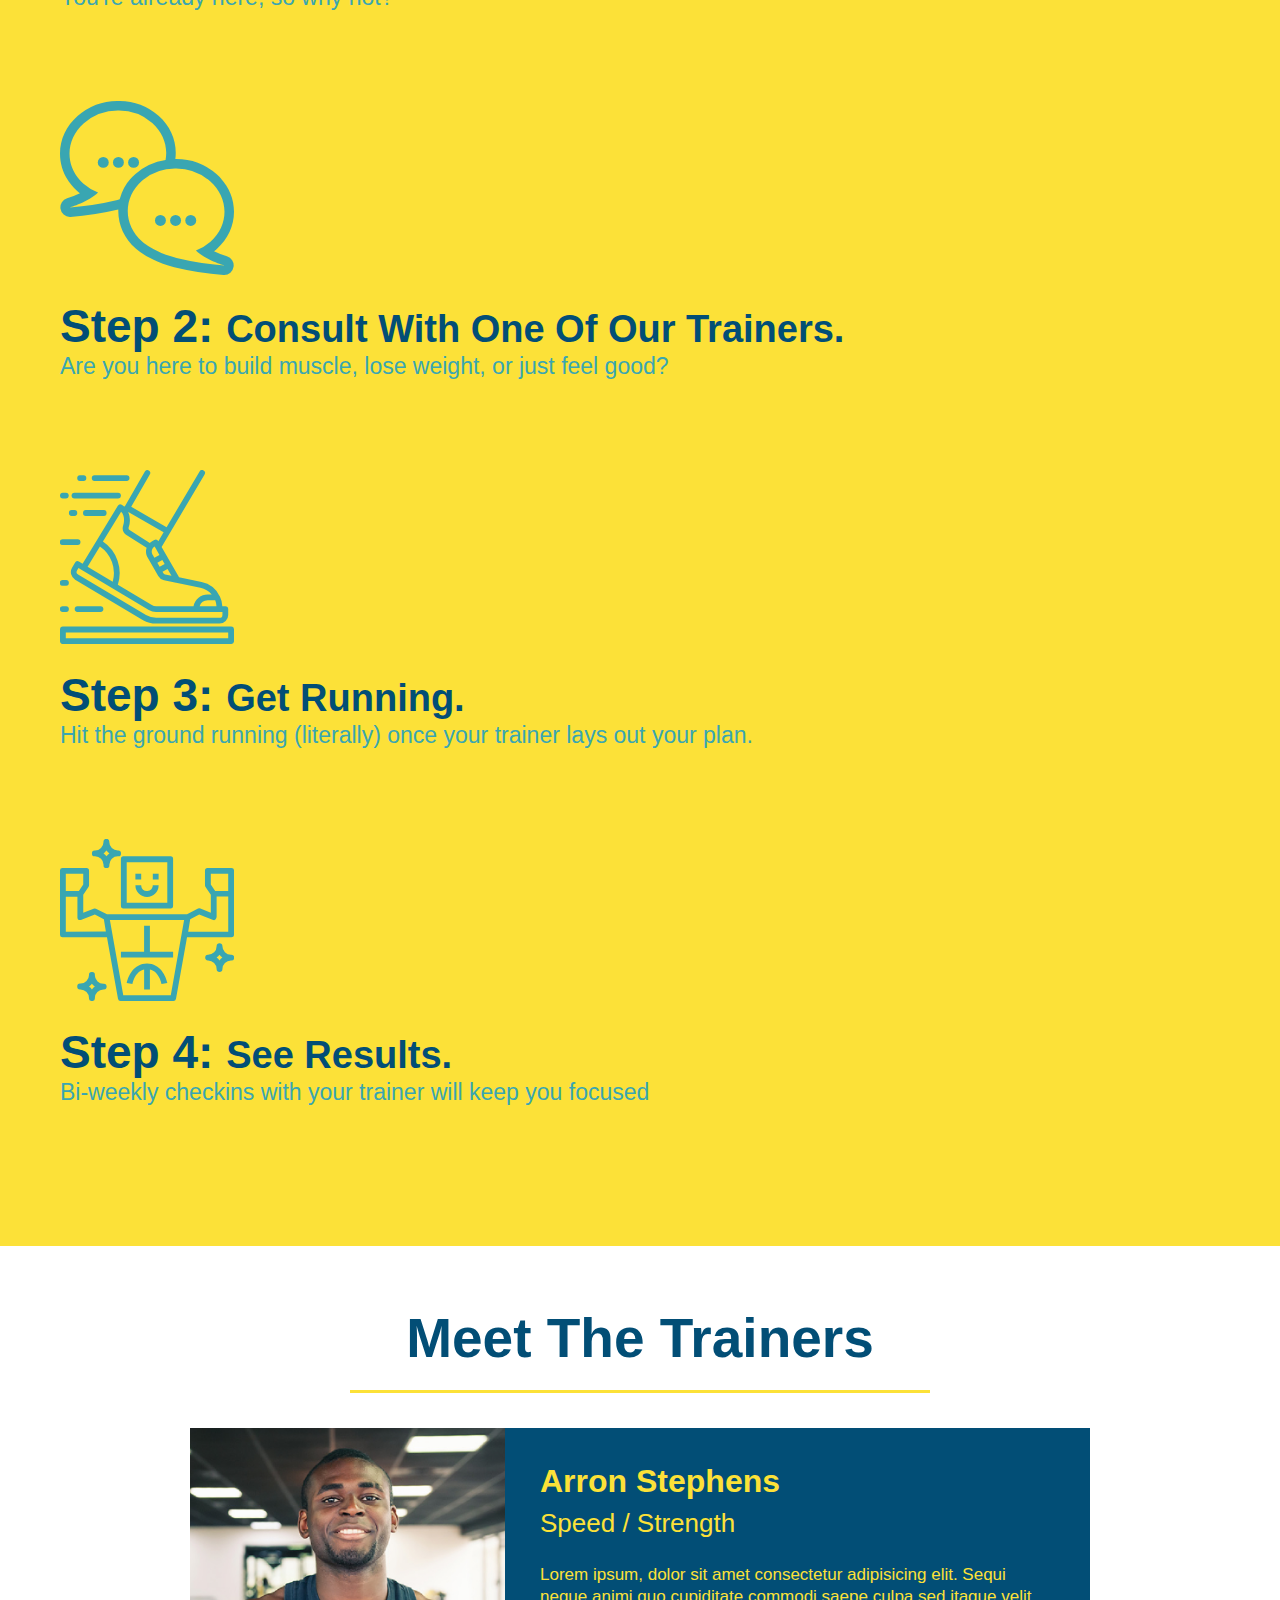
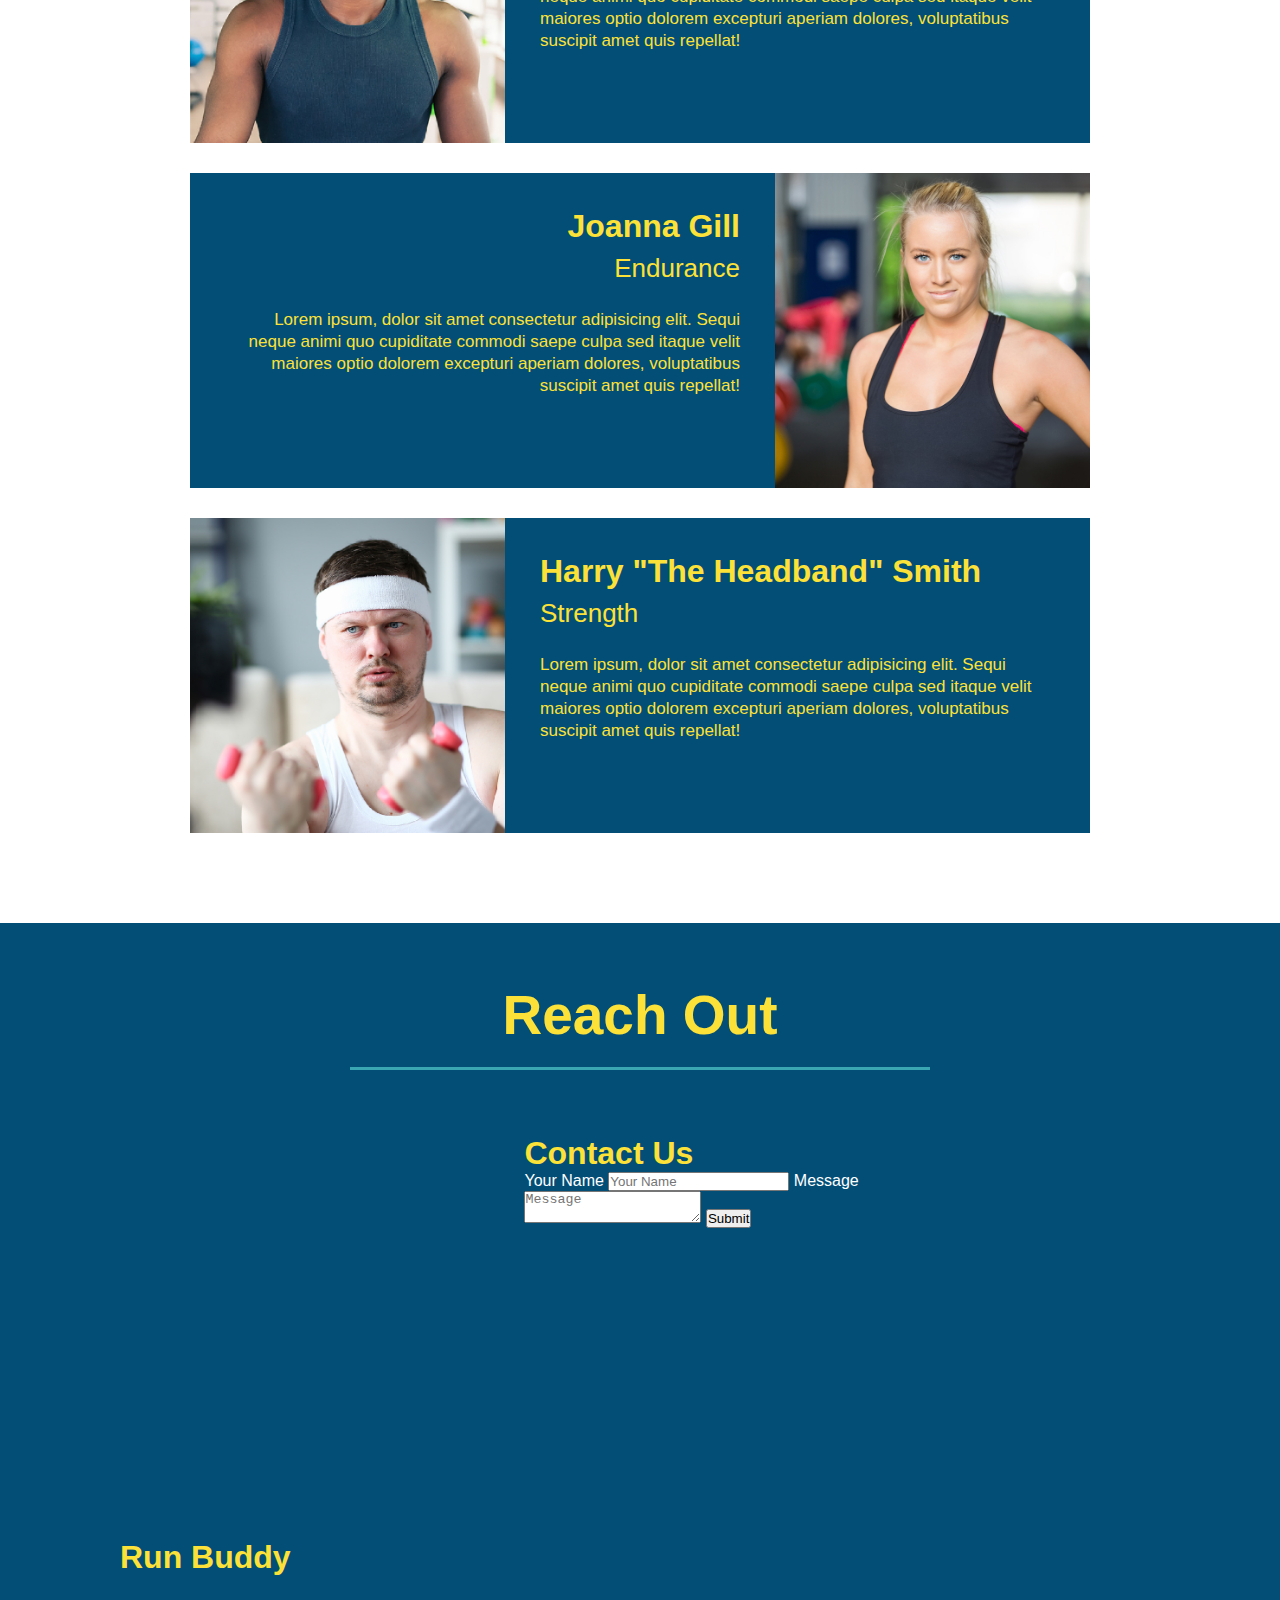
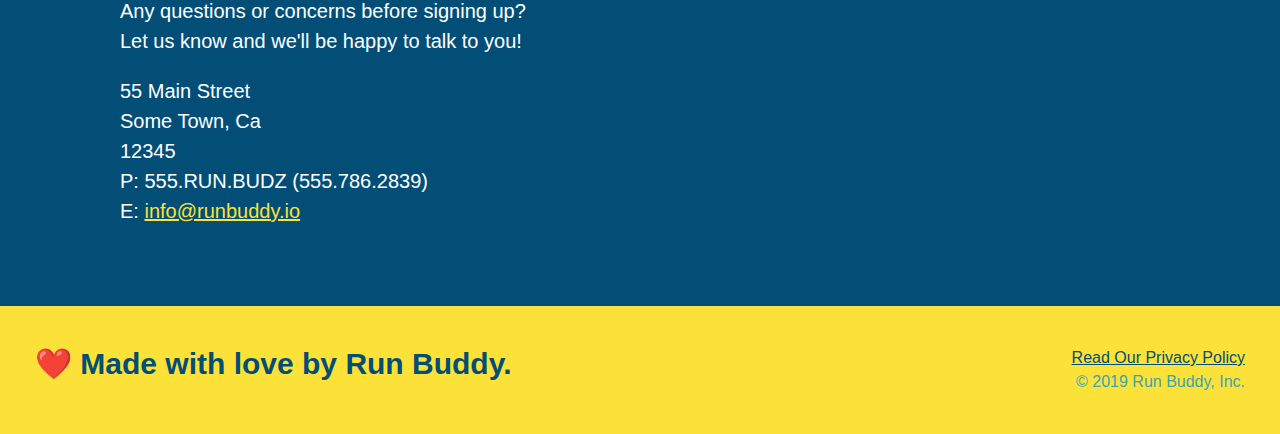
==== commit 21e3643d: "add flexbox to section titles" ====
--- a/index.html
+++ b/index.html
@@ -77,20 +77,26 @@
 
     <!-- "what we do" start - <section> -->
     <section id="what-we-do" class="intro">
-      <h2 class="section-title primary-border">
-        What We Do
-      </h2>
-      <p>
-        butcher selfies chambray shabby chic gentrify readymade yr Echo Park XOXO Tumblr normcore Banksy direct trade  Blue Bottle chillwave you probably haven't heard of them single-origin coffee Vice fanny pack fixie Odd Future Austin fingerstache pickled twee synth Wes Anderson Thundercats viral bitters flannel meggings narwhal Marfa Schlitz sustainable Intelligentsia umami deep v craft
-      </p>
+      <div class="flex-row">
+        <h2 class="section-title primary-border">
+          What We Do
+        </h2>
+      </div> 
+        <div class="flex-row">
+          <p>
+            butcher selfies chambray shabby chic gentrify readymade yr Echo Park XOXO Tumblr normcore Banksy direct trade  Blue Bottle chillwave you probably haven't heard of them single-origin coffee Vice fanny pack fixie Odd Future Austin fingerstache pickled twee synth Wes Anderson Thundercats viral bitters flannel meggings narwhal Marfa Schlitz sustainable Intelligentsia umami deep v craft
+          </p>
+      </div>
     </section>
     <!-- end "what we do" -->
 
     <!-- "what you do" start -->
     <section id="what-you-do" class="steps">
-      <h2 class="section-title secondary-border">
-        What You Do
-      </h2> 
+      <div class="flex-row">
+        <h2 class="section-title secondary-border">
+          What You Do
+        </h2> 
+      </div>
       <div>
         <img src="./assets/images/step-1.svg" alt="" />
         <h3>Step 1: <span>Fill Out The Form Above.</span></h3>
@@ -116,10 +122,11 @@
 
     <!-- "meet the trainers" start -->
     <section id="your-trainers" class="trainers">
-      <h2 class="section-title primary-border">
-        Meet The Trainers
-      </h2>
-
+      <div class="flex-row">
+        <h2 class="section-title primary-border">
+          Meet The Trainers
+        </h2>
+      </div>
       <article class="trainer">
         <img src="./assets/images/trainer-1.jpg" alt="Arron Stephens in his workout clothes, ready to pump iron" />
         <div class="trainer-bio text-left">
@@ -151,10 +158,11 @@
 
     <!-- "reach out" start -->
     <section id="reach-out" class="contact">
-      <h2 class="section-title secondary-border">
-        Reach Out
-      </h2>
-
+      <div class="flex-row">
+        <h2 class="section-title secondary-border">
+          Reach Out
+        </h2>
+     </div>
       <div class="contact-info">
         <iframe
           src="https://www.google.com/maps/embed?pb=!1m14!1m12!1m3!1d12182.30520634488!2d-74.0652613!3d40.2407219!2m3!1f0!2f0!3f0!3m2!1i1024!2i768!4f13.1!5e0!3m2!1sen!2sus!4v1561060983193!5m2!1sen!2sus"
--- a/assets/css/style.css
+++ b/assets/css/style.css
@@ -36,14 +36,18 @@
   margin: 7px 0;
 }
 
-header nav ul li {
-  display: inline;
+header nav ul {
+  display: flex;
+  flex-wrap: wrap;
+  justify-content: space-between;
+  align-items: center;
+  list-style: none;
 }
 
 header nav ul li a {
   margin: 0 30px;
   font-weight: lighter;
-  font-size: 22px;
+  font-size: 1.55vw;
 }
 
 /* HEADER / NAVBAR STYLES END */
@@ -55,17 +59,18 @@
   background: #fce138;
   padding: 40px 35px;
   width: 100%;
+  display: flex;
+  justify-content: space-between;
+  flex-wrap: wrap;
 }
 
 footer h2 {
-  display: inline;
   color: #024e76;
   font-size: 30px;
   margin: 0;
 }
 
 footer div {
-  float: right;
   line-height: 1.5;
   text-align: right;
 }
@@ -85,19 +90,18 @@
   background-image: url('../images/hero-bg.jpg');
   background-size: cover;
   background-position: center;
-  position: relative;
-  height: 600px;
+  display: flex;
+  justify-content: center;
+  flex-wrap: wrap;
 }
 
 .hero-form {
   border: 3px solid #024e76;
   background-color: #fce138;
   padding: 20px;
-  width: 500px;
-  color: #024e76;
-  position: absolute;
-  bottom: 120px;
-  right: 140px;
+  color: #024e76;
+  width: 40%;
+  margin: 3.5%;
 }
 
 .hero-form h3 {
@@ -129,17 +133,34 @@
   padding: 10px 20px;
   font-size: 16px;
 } 
+
+.hero-cta {
+  width: 35%;
+  text-align: right;
+  margin: 3.5%;
+  color: #fff;
+  font-size: 18px;
+  line-height: 1.3;
+}
+
+.hero-cta h2 {
+  font-style: italic;
+  font-size: 55px;
+  color: #fce138;
+}
+
 /* HERO STYLES END */
 
 
 /* SECTION TITLE STYLES START */
 .section-title {
   font-size: 55px;
-  display: inline-block;
-  padding: 0 100px 20px 100px;
   border-bottom: 3px solid;
-  margin-bottom: 35px;
-  color: #024e76;
+  color: #024e76;
+  padding-bottom: 20px;
+  text-align: center;
+  margin: 0 auto 35px auto;
+  width: 50%;
 }
 
 .primary-border {
@@ -152,9 +173,6 @@
 /* SECTION TITLE STYLES END */
 
 /* WHAT WE DO STYLES */
-.intro {
-  text-align: center;
-}
 
 .intro p {
   line-height: 1.7;
@@ -162,13 +180,13 @@
   width: 80%;
   margin: 0 auto;
   font-size: 20px;
+  text-align: center;
 }
 /* WHAT YOU DO STYLES END */
 
 
 /* WHAT YOU DO STYLES START */
 .steps { 
-  text-align: center;
   background: #fce138;
 }
 
@@ -199,7 +217,6 @@
 
 /* MEET THE TRAINERS START */
 .trainers {
-  text-align: center;
 }
 
 .trainer {
@@ -240,7 +257,6 @@
 
 /* REACH OUT STYLES START */
 .contact {
-  text-align: center;
   background: #024e76;
 }
 
@@ -288,4 +304,8 @@
 
 .text-right {
   text-align: right;
+}
+
+.flex-row {
+  display: flex;
 }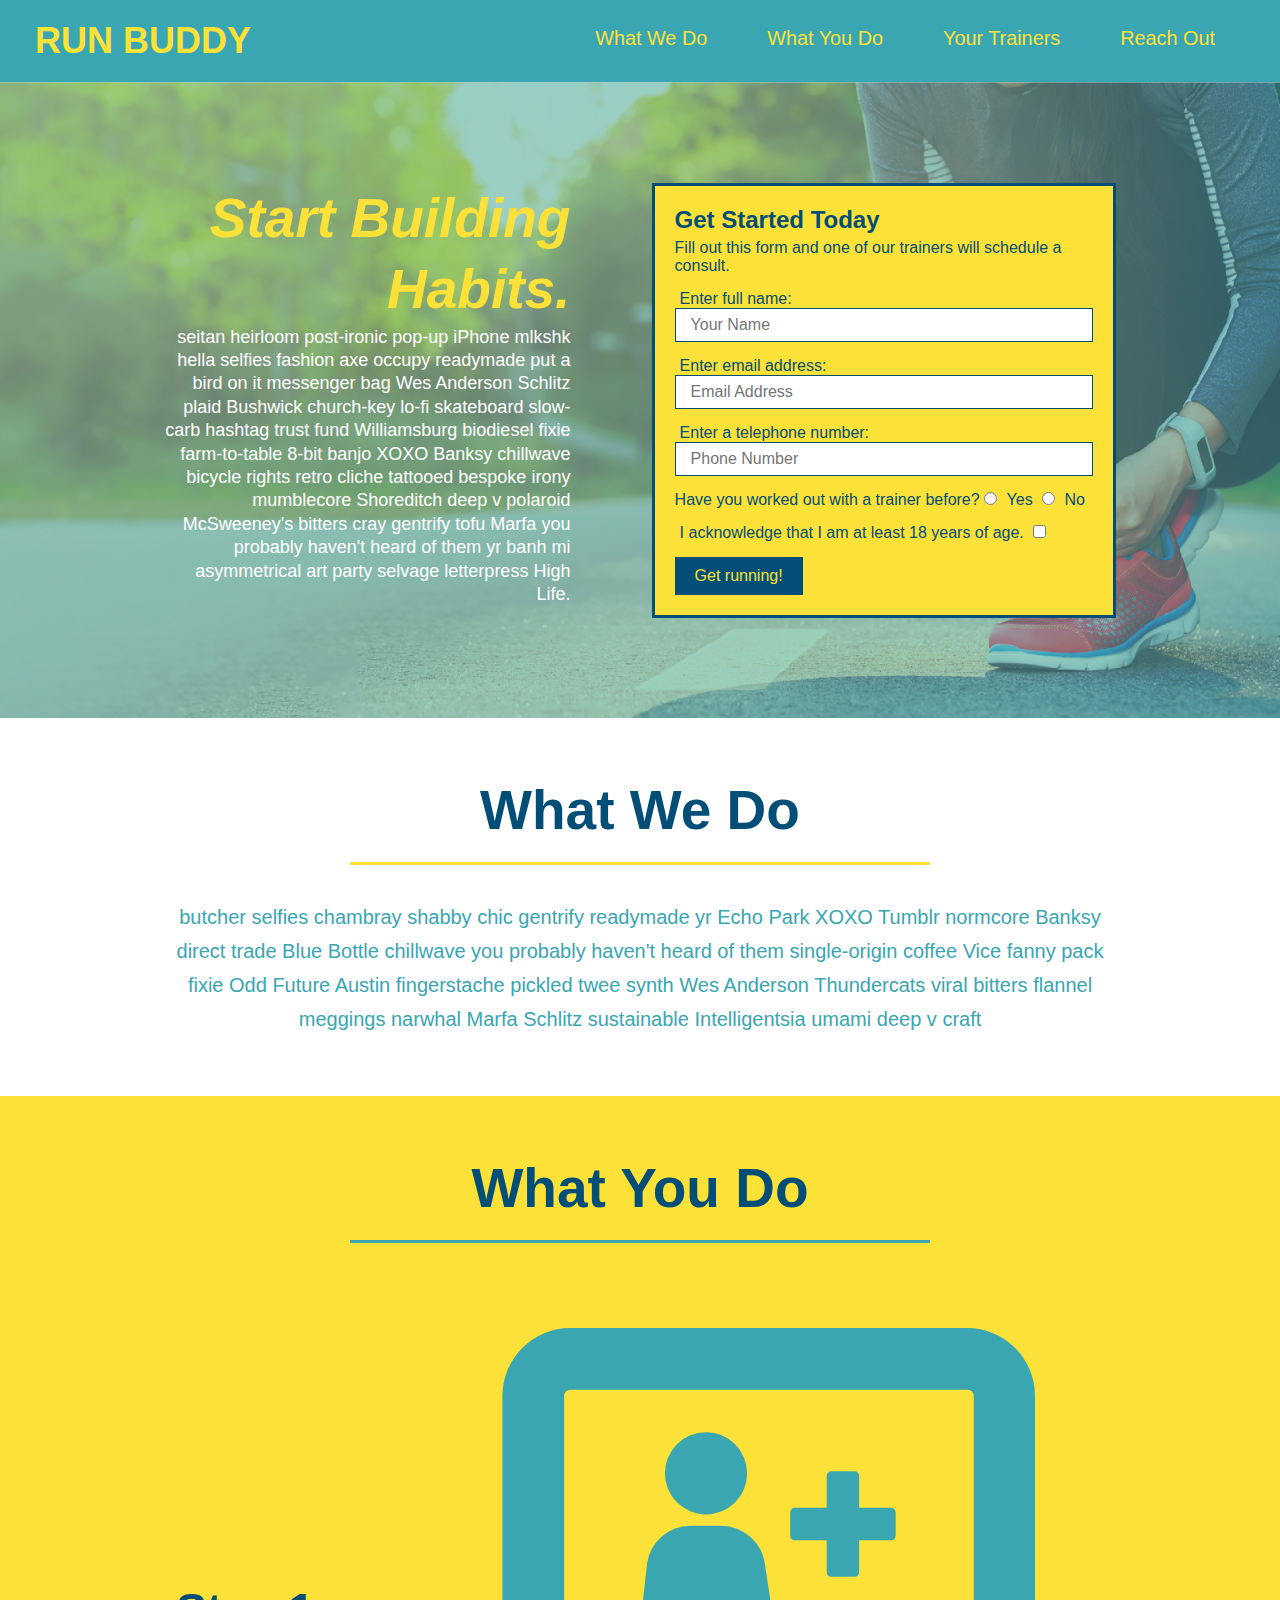
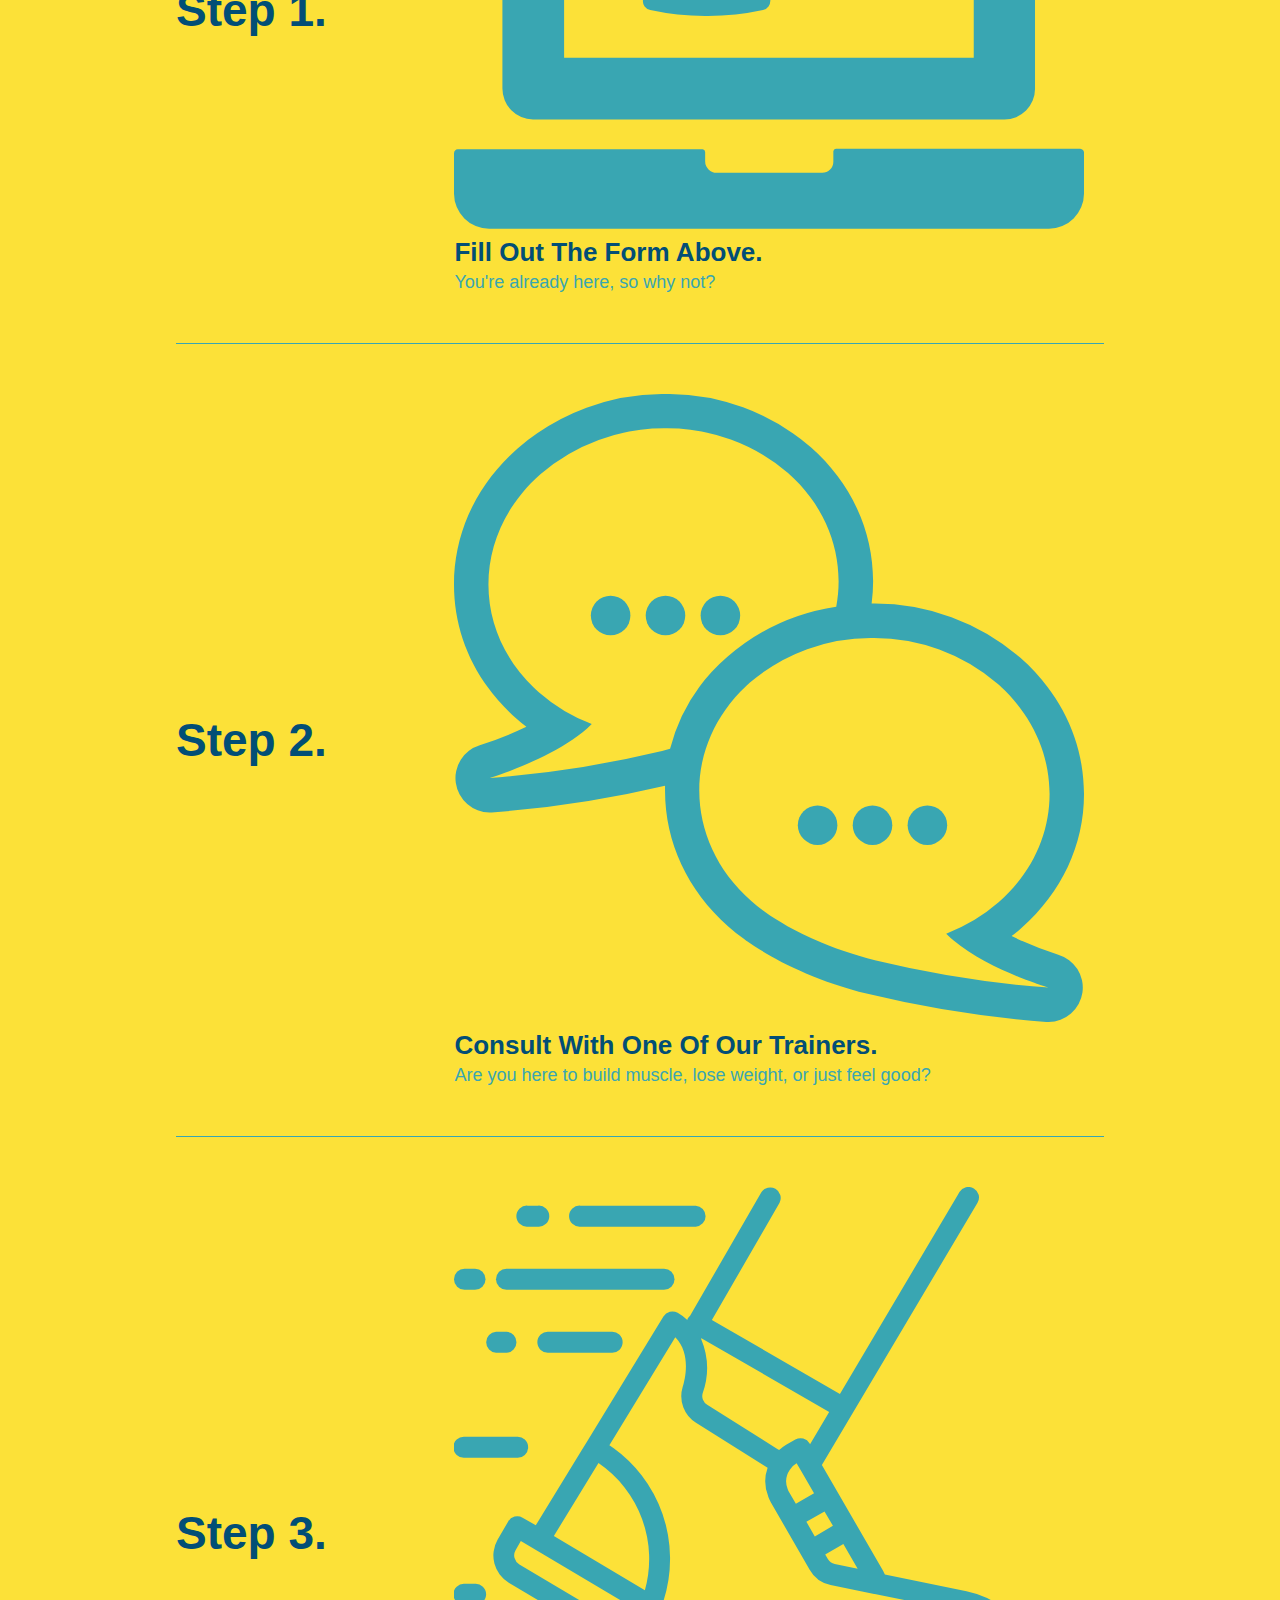
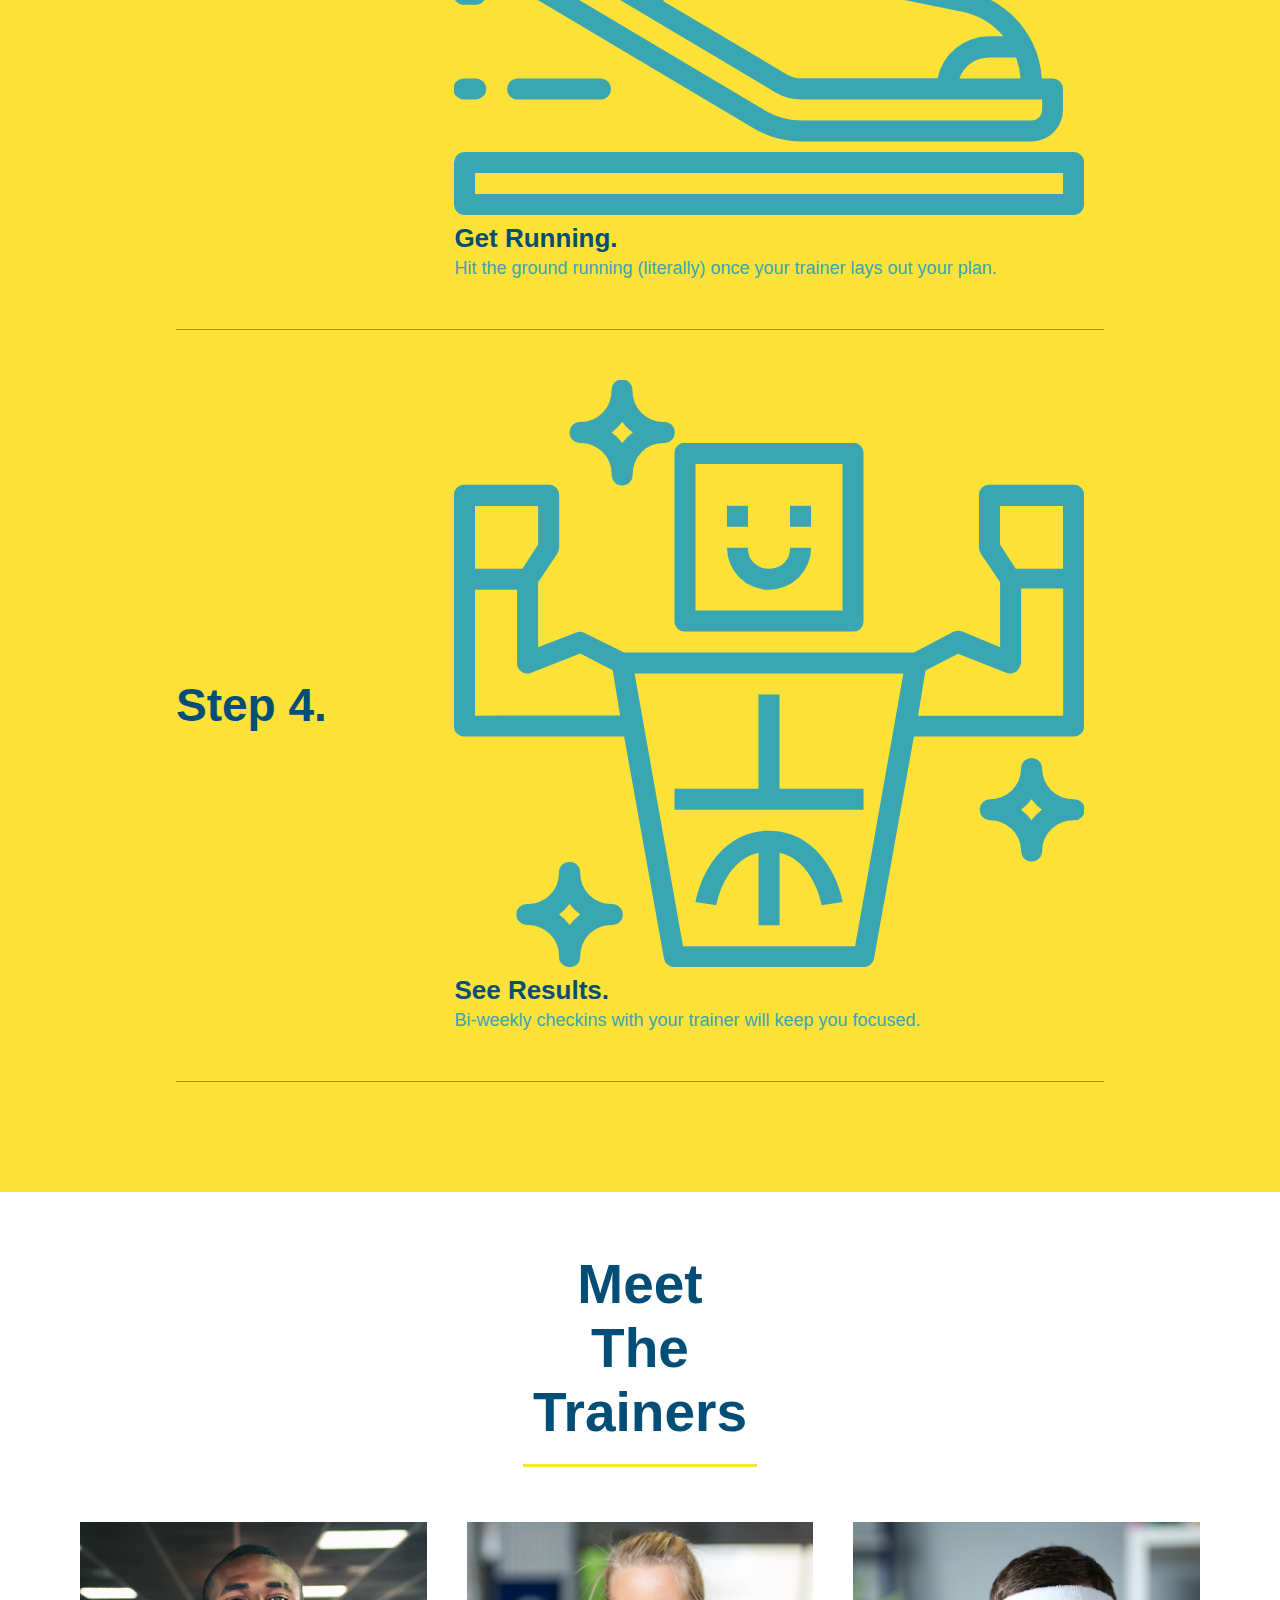
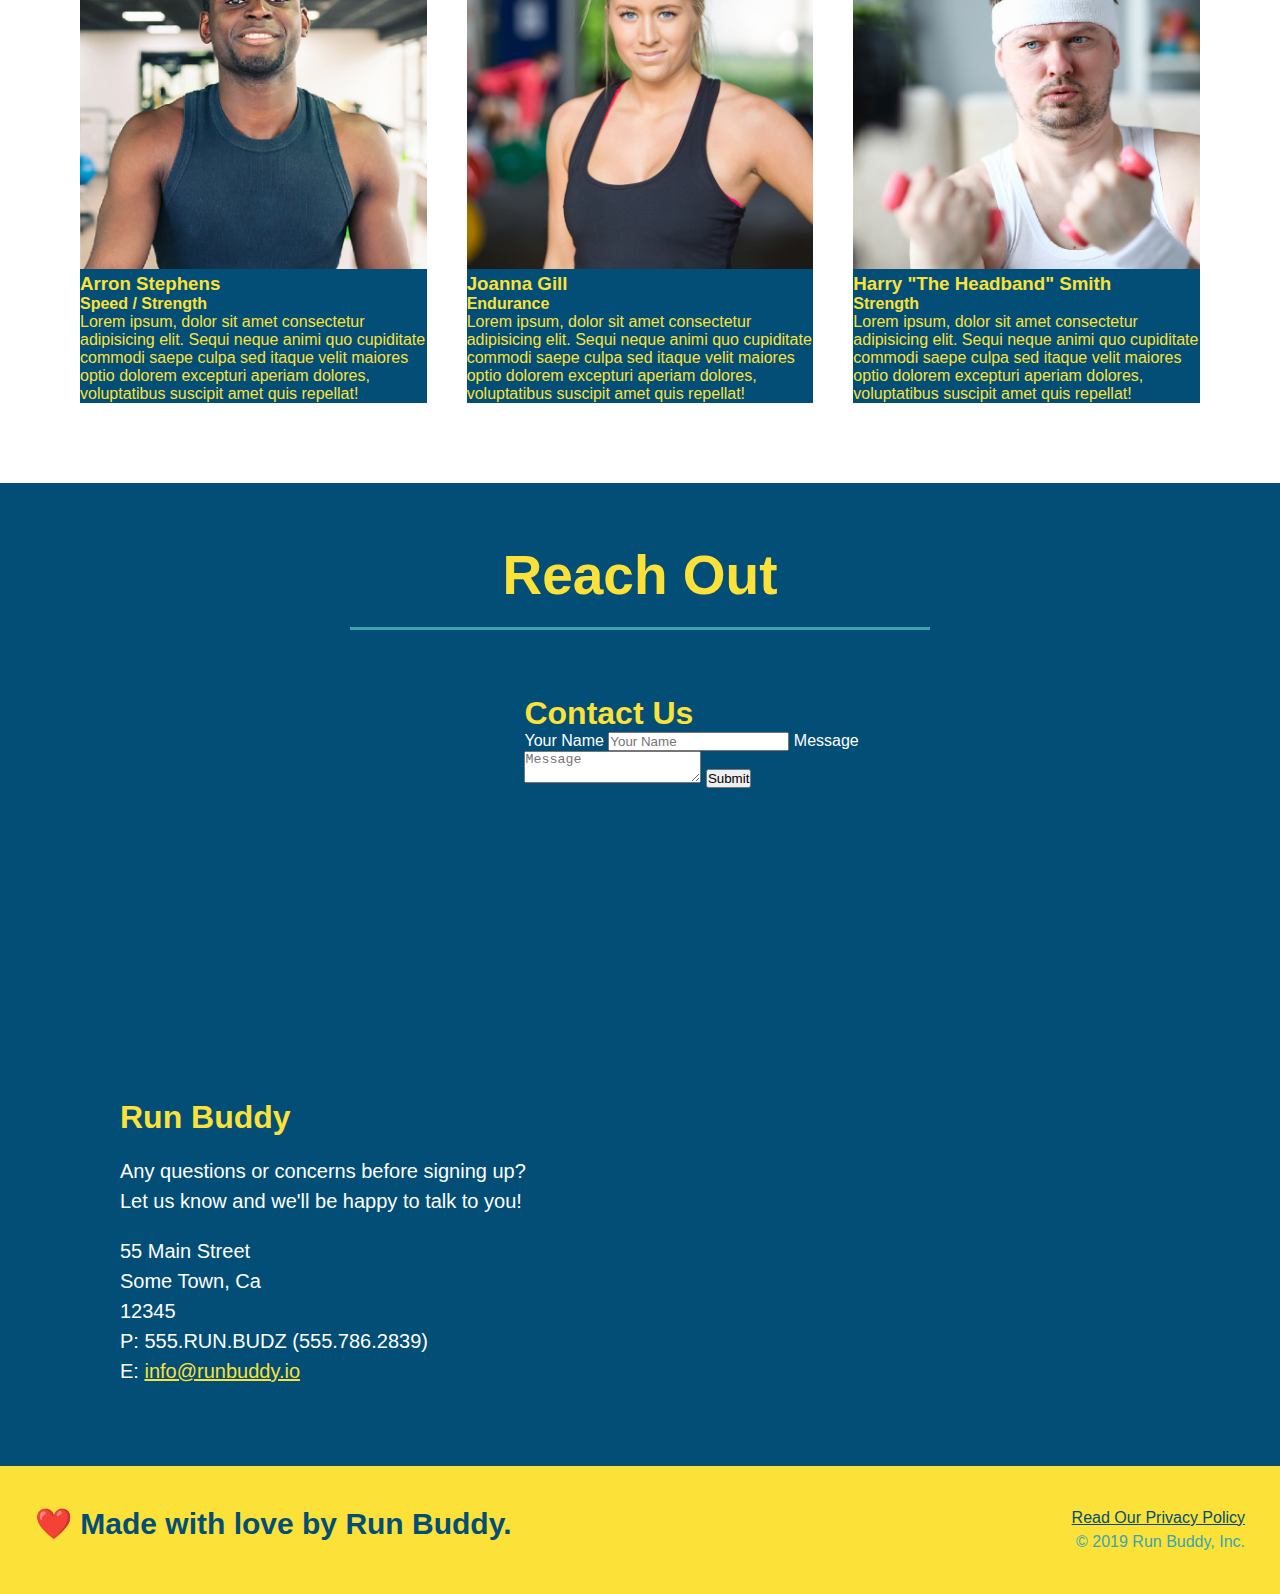
==== commit 5ac66548: "add flexbox to the trainers" ====
--- a/index.html
+++ b/index.html
@@ -97,26 +97,59 @@
           What You Do
         </h2> 
       </div>
-      <div>
-        <img src="./assets/images/step-1.svg" alt="" />
-        <h3>Step 1: <span>Fill Out The Form Above.</span></h3>
-        <p>You're already here, so why not?</p>
-      </div>
-      <div>
-        <img src="./assets/images/step-2.svg" alt="" />
-        <h3>Step 2: <span>Consult With One Of Our Trainers.</span></h3>
-        <p>Are you here to build muscle, lose weight, or just feel good?</p>
-      </div>
-      <div>
-        <img src="./assets/images/step-3.svg" alt="" />
-        <h3>Step 3: <span>Get Running.</span></h3>
-        <p>Hit the ground running (literally) once your trainer lays out your plan.</p>
-      </div>
-      <div>
-        <img src="./assets/images/step-4.svg" alt="" />
-        <h3>Step 4: <span>See Results.</span></h3>
-        <p>Bi-weekly checkins with your trainer will keep you focused</p>
-      </div>
+      <div class="step">
+        <h3>Step 1.</h3>
+          <div class="step-info">
+            <div class="step-img">
+              <img src="./assets/images/step-1.svg" alt="" />
+            </div>
+          <div class="step-text">
+              <h4>Fill Out The Form Above.</h4>
+              <p>You're already here, so why not?</p>
+              </div>
+          </div>
+      </div>
+
+      <div class="step">
+        <h3>Step 2.</h3>
+        <div class="step-info">
+          <div class="step-img">
+           <img src="./assets/images/step-2.svg" alt="" />
+          </div>
+          <div class="step-text">
+            <h4>Consult With One Of Our Trainers.</h4>
+            <p>Are you here to build muscle, lose weight, or just feel good?</p>
+          </div>
+        </div>
+      </div>
+
+      <div class="step">
+        <h3>Step 3.</h3>
+        <div class="step-info">
+          <div class="step-img">
+            <img src="./assets/images/step-3.svg" alt="" />
+          </div>
+          <div class="step-text">
+            <h4>Get Running.</h4>
+            <p>Hit the ground running (literally) once your trainer lays out your plan.</p>
+          </div>
+        </div>
+      </div>
+
+      <div class="step">
+        <h3>Step 4.</h3>
+        <div class="step-info">
+          <div class="step-img">
+            <img src="./assets/images/step-4.svg" alt="" />
+          </div>
+          <div class="step-text">
+            <h4>See Results.</h4>
+            <p>Bi-weekly checkins with your trainer will keep you focused.</p>
+          </div>
+        </div>
+      </div>
+
+
     </section>
     <!-- "what you do" end -->
 
@@ -127,32 +160,34 @@
           Meet The Trainers
         </h2>
       </div>
-      <article class="trainer">
-        <img src="./assets/images/trainer-1.jpg" alt="Arron Stephens in his workout clothes, ready to pump iron" />
-        <div class="trainer-bio text-left">
-          <h3>Arron Stephens</h3>
-          <h4>Speed / Strength</h4>
+      <div class="trainers">
+        <article class="trainer">
+          <img src="./assets/images/trainer-1.jpg" alt="Arron Stephens in his workout clothes, ready to pump iron" />
+          <div>
+            <h3 class="trainer-name">Arron Stephens</h3>
+            <h4 class="trainer-role">Speed / Strength</h4>
+            <p>Lorem ipsum, dolor sit amet consectetur adipisicing elit. Sequi neque animi quo cupiditate commodi saepe culpa sed itaque velit maiores optio dolorem excepturi aperiam dolores, voluptatibus suscipit amet quis repellat!</p>
+          </div>
+        </article>
+
+        <article class="trainer">
+          <img src="./assets/images/trainer-2.jpg" alt="Joanna Gill cooling off after a work out" />
+            <div>
+              <h3 class="trainer-name">Joanna Gill</h3>
+              <h4 class="trainer-role">Endurance</h4>
+              <p>Lorem ipsum, dolor sit amet consectetur adipisicing elit. Sequi neque animi quo cupiditate commodi saepe culpa sed itaque velit maiores optio dolorem excepturi aperiam dolores, voluptatibus suscipit amet quis repellat!</p>
+            </div>
+        </article>
+
+        <article class="trainer">
+        <img src="./assets/images/trainer-3.jpg" alt="Harry Smith wearing a headband and lifting comically small pink weights" />
+        <div>
+          <h3 class="trainer-name">Harry "The Headband" Smith</h3>
+          <h4 class="trainer-role">Strength</h4>
           <p>Lorem ipsum, dolor sit amet consectetur adipisicing elit. Sequi neque animi quo cupiditate commodi saepe culpa sed itaque velit maiores optio dolorem excepturi aperiam dolores, voluptatibus suscipit amet quis repellat!</p>
         </div>
-      </article>
-
-       <article class="trainer">
-         <div class="trainer-bio text-right">
-           <h3>Joanna Gill</h3>
-           <h4>Endurance</h4>
-           <p>Lorem ipsum, dolor sit amet consectetur adipisicing elit. Sequi neque animi quo cupiditate commodi saepe culpa sed itaque velit maiores optio dolorem excepturi aperiam dolores, voluptatibus suscipit amet quis repellat!</p>
-          </div>
-          <img src="./assets/images/trainer-2.jpg" alt="Joanna Gill cooling off after a work out" />
         </article>
-
-       <article class="trainer">
-        <img src="./assets/images/trainer-3.jpg" alt="Harry Smith wearing a headband and lifting comically small pink weights" />
-        <div class="trainer-bio text-left">
-          <h3>Harry "The Headband" Smith</h3>
-          <h4>Strength</h4>
-          <p>Lorem ipsum, dolor sit amet consectetur adipisicing elit. Sequi neque animi quo cupiditate commodi saepe culpa sed itaque velit maiores optio dolorem excepturi aperiam dolores, voluptatibus suscipit amet quis repellat!</p>
-        </div>
-      </article>
+      </div>
     </section>
     <!-- "meet the trainers" end -->
 
--- a/assets/css/style.css
+++ b/assets/css/style.css
@@ -190,68 +190,86 @@
   background: #fce138;
 }
 
-.steps div {
-  margin-bottom: 80px;
-}
-
-.steps img {
-  width: 15%;
-  margin: 10px 0;
-} 
-
-.steps h3 {
+.step {
+  margin: 50px auto;
+  padding-bottom: 50px;
+  width: 80%;
+  border-bottom: 1px solid #39a6b2;
+  display: flex;
+  flex-wrap: wrap;
+  align-items: center;
+  justify-content: space-between;
+}
+
+.step h3 {
   color: #024e76;
   font-size: 46px;
-  margin-top: 10px;
-}
-
-.steps span {
-  font-size: 38px;
+  flex: 1 30%;
+}
+
+.step-info {
+  flex: 2 70%;
+}
+
+.step-img {
+  flex: 1 12%;
+  margin-right: 20px;
 }
 
 .steps p {
   color: #39a6b2;
-  font-size: 23px;
+  font-size: 18px;
+}
+
+.step-text {
+  flex: 12;
+}
+
+.step-text h4 {
+  font-size: 26px;
+  line-height: 1.5;
+  color: #024e76;
 }
 /* WHAT YOU DO STYLES END */
 
 /* MEET THE TRAINERS START */
+
 .trainers {
+  width: 100%;
+  margin: 0 auto;
+  display: flex;
+  flex-wrap: wrap;
+  justify-content: space-around;
 }
 
 .trainer {
-  width: 900px;
-  margin: 0 auto 30px auto;
+  margin: 20px;
   background: #024e76;
   color: #fce138;
-  overflow: auto;
+  flex: 1;
 }
 
 .trainer img {
-  width: 35%;
-  float: left;
+  width: 100%;
 }
 
 .trainer-bio {
-  padding: 35px;
-  float: left;
-  width: 65%;
+  padding: 25px;
+  line-height: 1.3;
 }
 
 .trainer-bio h3 {
-  font-size: 32px;
-  margin-bottom: 8px;
+  font-size: 28px;
 }
 
 .trainer-bio h4 {
   font-weight: lighter;
-  font-size: 26px;
-  margin-bottom: 25px;
+  font-size: 22px;
+  margin-bottom: 15px;
 }
 
 .trainer-bio p {
   font-size: 17px;
-  line-height: 1.3;
 }
 /* TRAINER STYLES END */
 
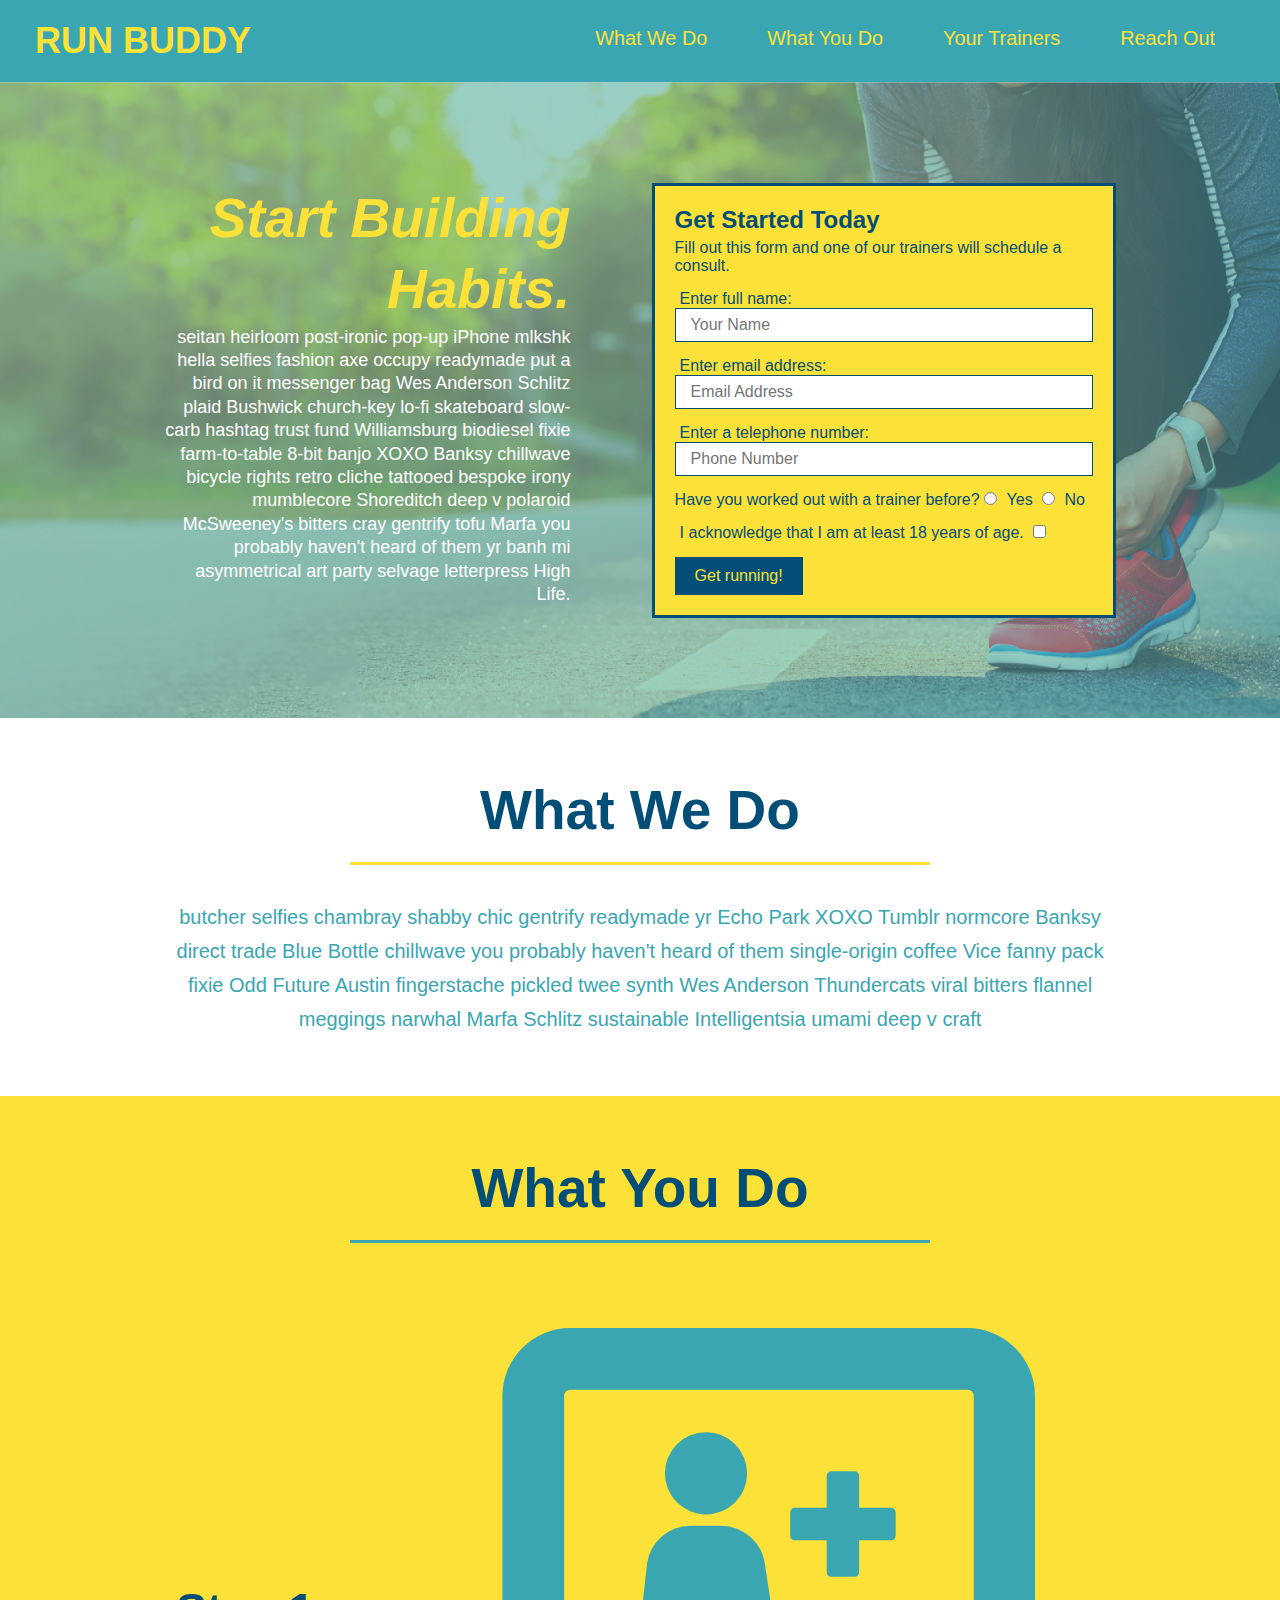
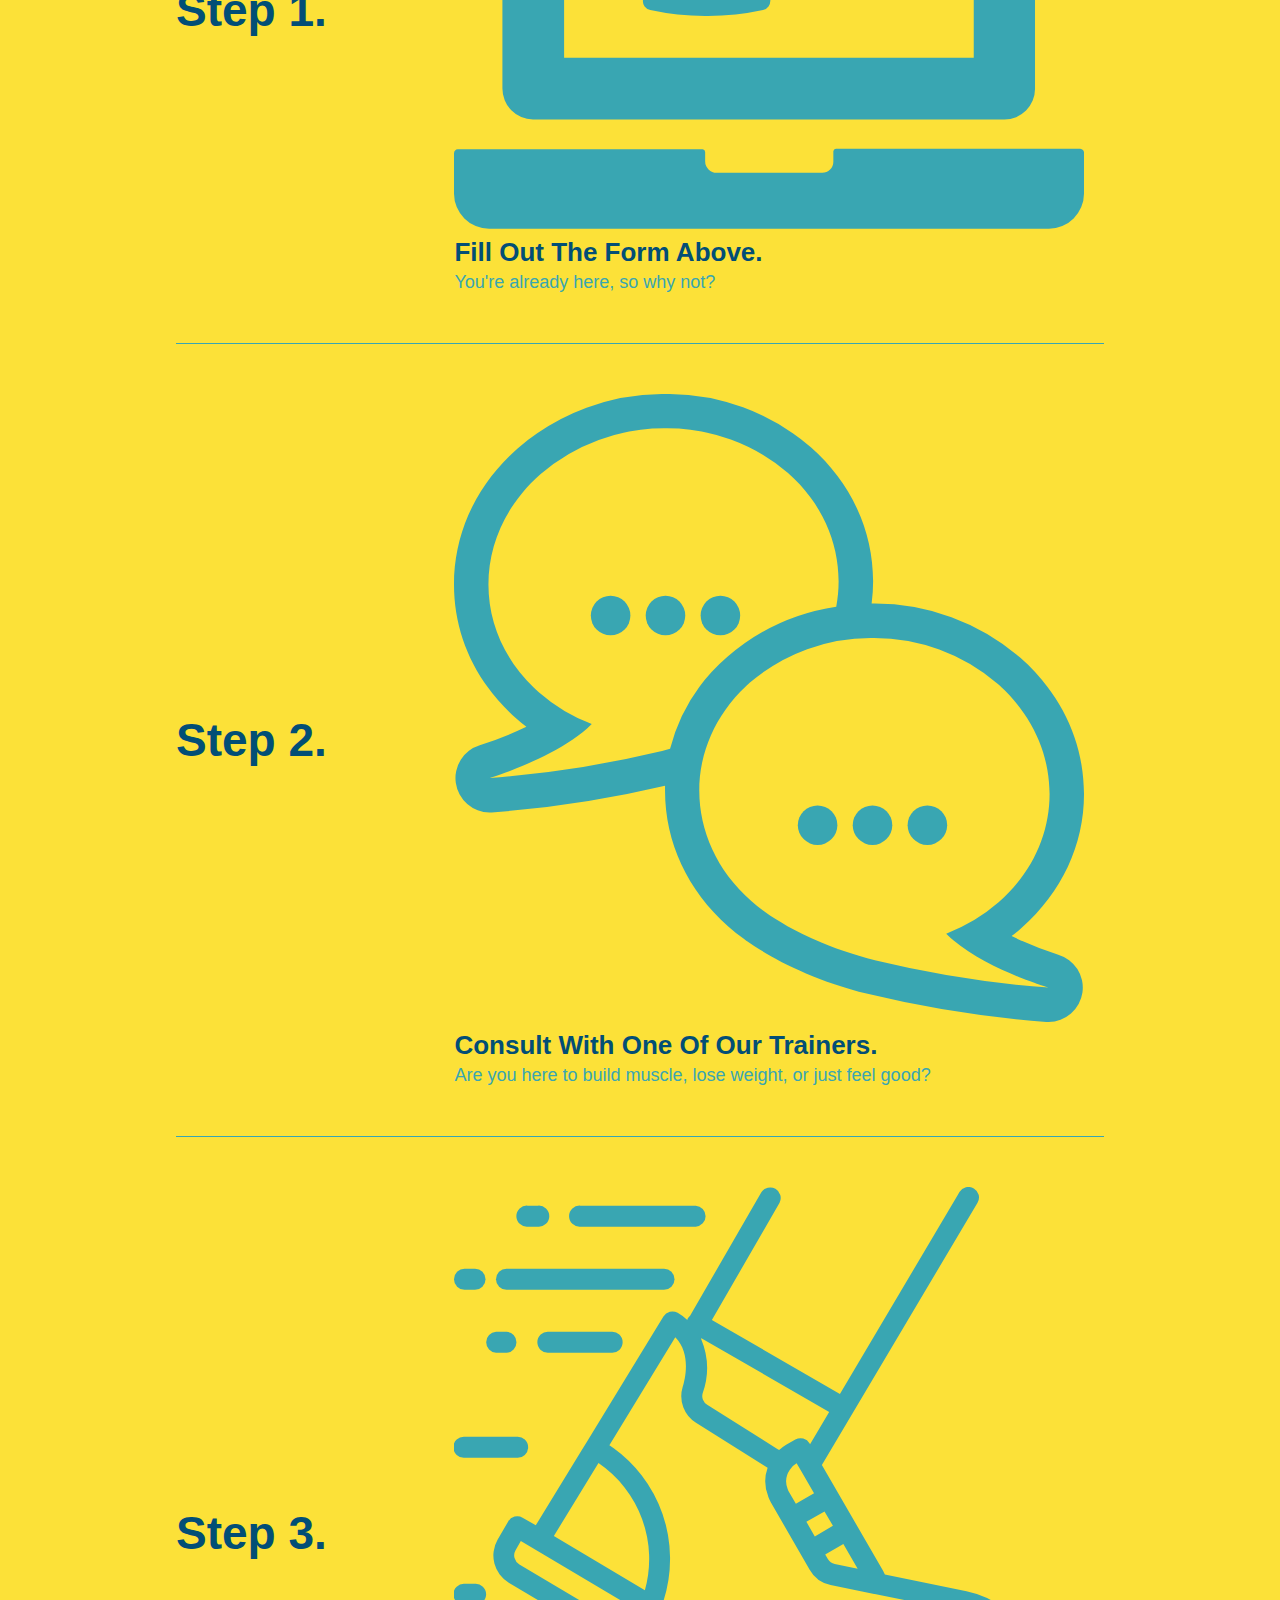
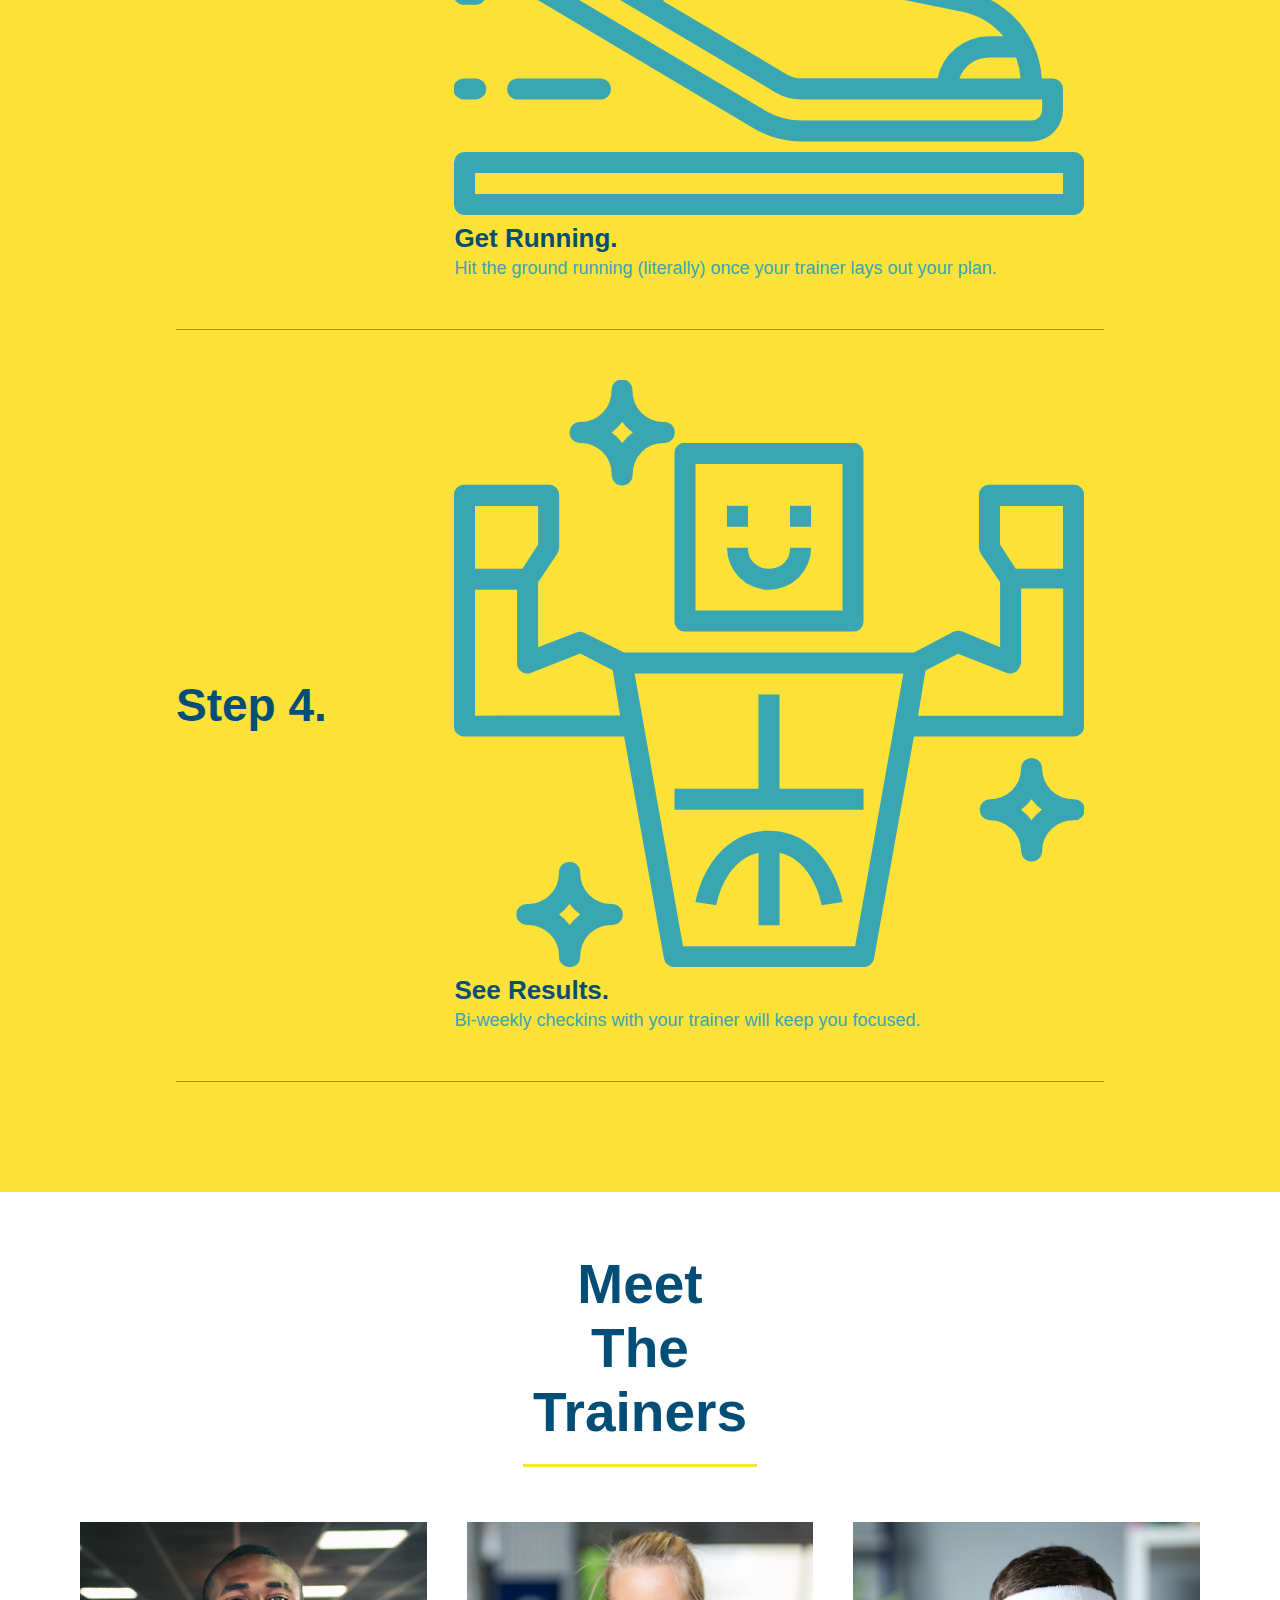
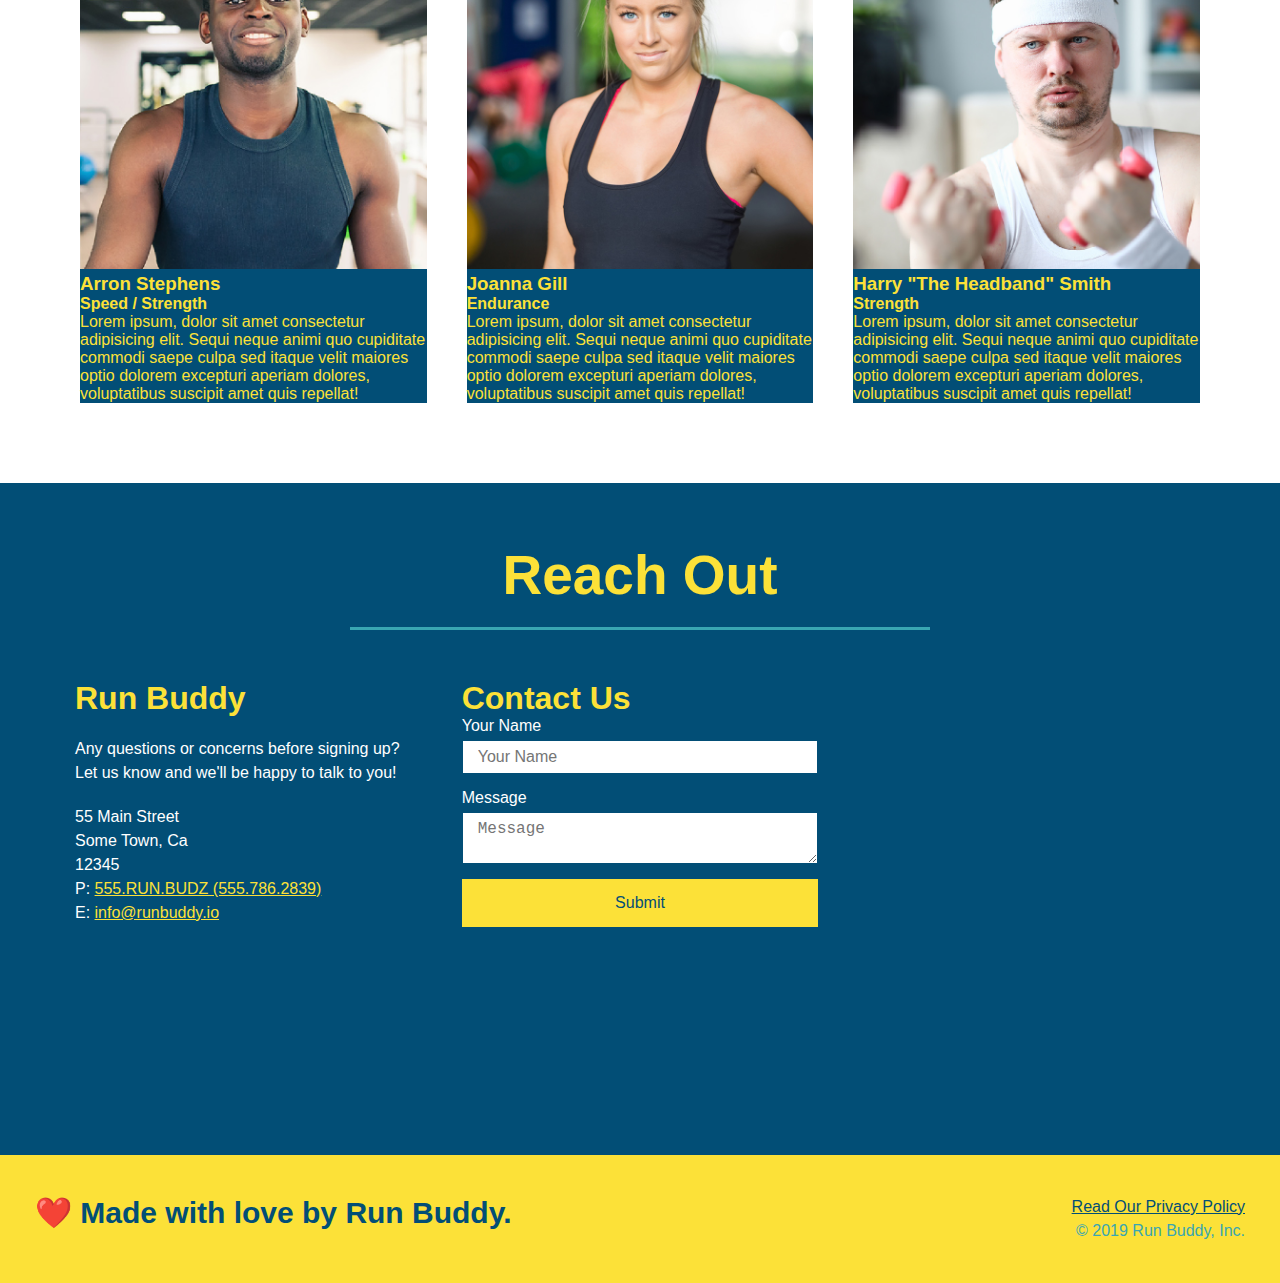
==== commit fab285fd: "styled reach out section" ====
--- a/index.html
+++ b/index.html
@@ -194,47 +194,47 @@
     <!-- "reach out" start -->
     <section id="reach-out" class="contact">
       <div class="flex-row">
-        <h2 class="section-title secondary-border">
-          Reach Out
-        </h2>
-     </div>
-      <div class="contact-info">
-        <iframe
-          src="https://www.google.com/maps/embed?pb=!1m14!1m12!1m3!1d12182.30520634488!2d-74.0652613!3d40.2407219!2m3!1f0!2f0!3f0!3m2!1i1024!2i768!4f13.1!5e0!3m2!1sen!2sus!4v1561060983193!5m2!1sen!2sus"
-          frameborder="0" style="border:0" allowfullscreen>
-        </iframe>
-
-        <div class="contact-form">
-          <h3>Contact Us</h3>
-          <form>
-            <label for="contact-name">Your Name</label>
-            <input type="text" id="contact-name" placeholder="Your Name" />
-        
-            <label for="contact-message">Message</label>
-            <textarea id="contact-message" placeholder="Message"></textarea>
-        
-            <button type="submit">Submit</button>
-          </form>
-        </div>
-
-        <div>
-          <h3>Run Buddy</h3>
-          <p>
-            Any questions or concerns before signing up? 
-            <br/>
-            Let us know and we'll be happy to talk to you!
-          </p>
-
-          <address>
-            55 Main Street <br/>
-            Some Town, Ca <br/>
-            12345<br/>
-            P: 555.RUN.BUDZ (555.786.2839)<br/>
-            E: <a href="mailto:info@runbuddy.io">info@runbuddy.io</a>
-          </address>
-          
-        </div>
-      </div>
+          <h2 class="section-title secondary-border">
+            Reach Out
+          </h2>
+      </div>
+    <div class="contact-info">
+      <div>
+        <h3>Run Buddy</h3>
+        <p>
+          Any questions or concerns before signing up?
+          <br />
+          Let us know and we'll be happy to talk to you!
+        </p>
+
+        <address>
+          55 Main Street <br />
+          Some Town, Ca <br />
+          12345 <br />
+          P: <a href="tel:555.786.2839">555.RUN.BUDZ (555.786.2839)</a><br />
+          E: <a href="mailto://info@runbuddy.io">info@runbuddy.io</a>
+        </address>
+
+      </div>
+
+      <div class="contact-form">
+        <h3>Contact Us</h3>
+        <form>
+          <label for="contact-name">Your Name</label>
+          <input type="text" id="contact-name" placeholder="Your Name" />
+
+          <label for="contact-message">Message</label>
+          <textarea id="contact-message" placeholder="Message"></textarea>
+
+          <button type="submit">Submit</button>
+        </form>
+      </div>
+
+      <iframe
+        src="https://www.google.com/maps/embed?pb=!1m14!1m12!1m3!1d12182.30520634488!2d-74.0652613!3d40.2407219!2m3!1f0!2f0!3f0!3m2!1i1024!2i768!4f13.1!5e0!3m2!1sen!2sus!4v1561060983193!5m2!1sen!2sus"
+        frameborder="0" style="border:0" allowfullscreen></iframe>
+
+</div>
     </section>
     <!-- "reach out" end -->
 
--- a/assets/css/style.css
+++ b/assets/css/style.css
@@ -278,21 +278,21 @@
   background: #024e76;
 }
 
+.contact-info {
+  display: flex;
+  justify-content: space-between;
+  flex-wrap: wrap;
+}
+
 .contact h2 {
   color: #fce138;
 }
 
 .contact-info iframe {
-  width: 400px;
 height: 400px;
 }
 
 .contact-info div {
-  width: 410px;
-  display: inline-block;
-  vertical-align: top;
-  text-align: left;
-  margin: 30px 0 0 60px;
   color: white;
 }
 
@@ -304,7 +304,7 @@
 .contact-info p, .contact-info address {
   margin: 20px 0;
   line-height: 1.5;
-  font-size: 20px;
+  font-size: 16px;
   font-style: normal;
 }
 
@@ -312,6 +312,31 @@
   color: #fce138;
 }
 
+.contact-info > * {
+  flex: 1;
+  margin: 15px;
+}
+
+.contact-form input, .contact-form textarea {
+  border: 1px solid #024e76;
+  display: block;
+  padding: 7px 15px;
+  font-size: 16px;
+  color: #024e76;
+  width: 100%;
+  margin-bottom: 15px;
+  margin-top: 5px;
+}
+
+.contact-form button {
+  width: 100%;
+  border: none;
+  background: #fce138;
+  color: #024e76;
+  text-align: center;
+  padding: 15px 0;
+  font-size: 16px;
+}
 
 /* REACH OUT STYLES END */
 
